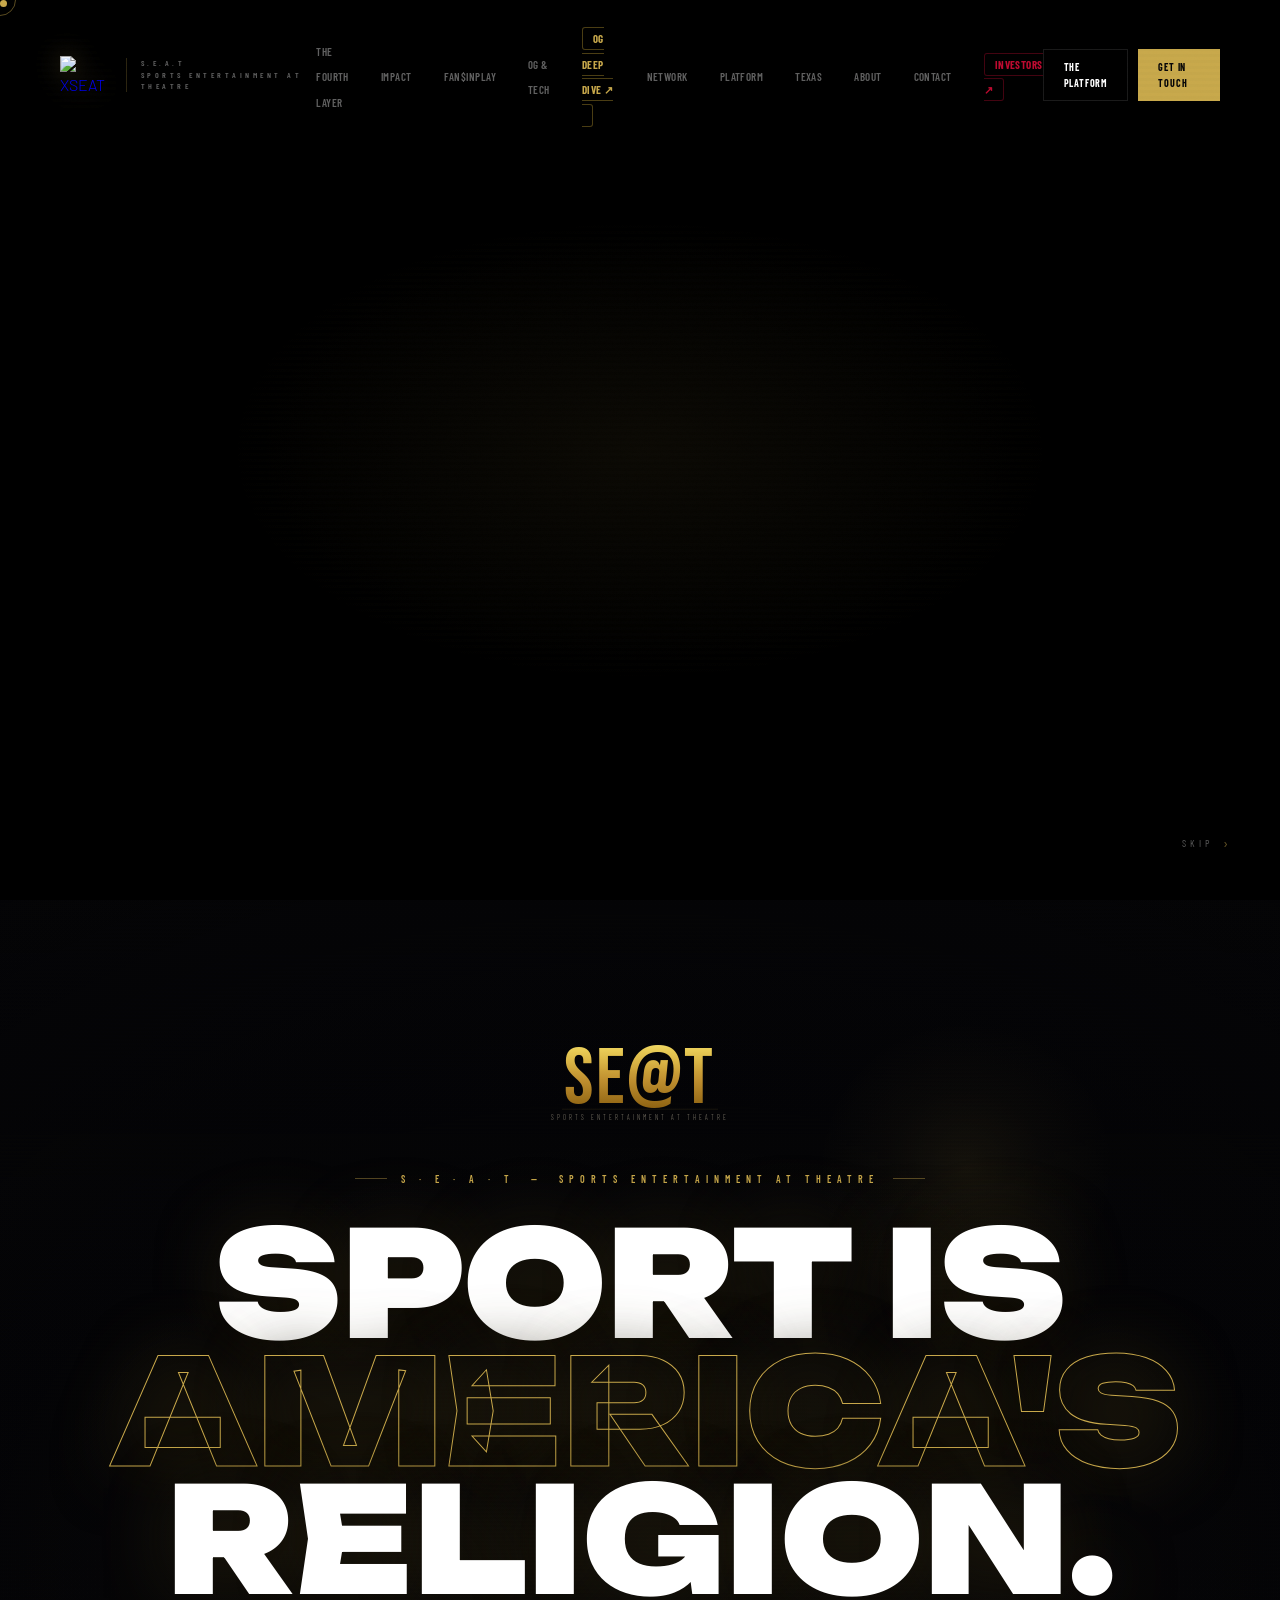
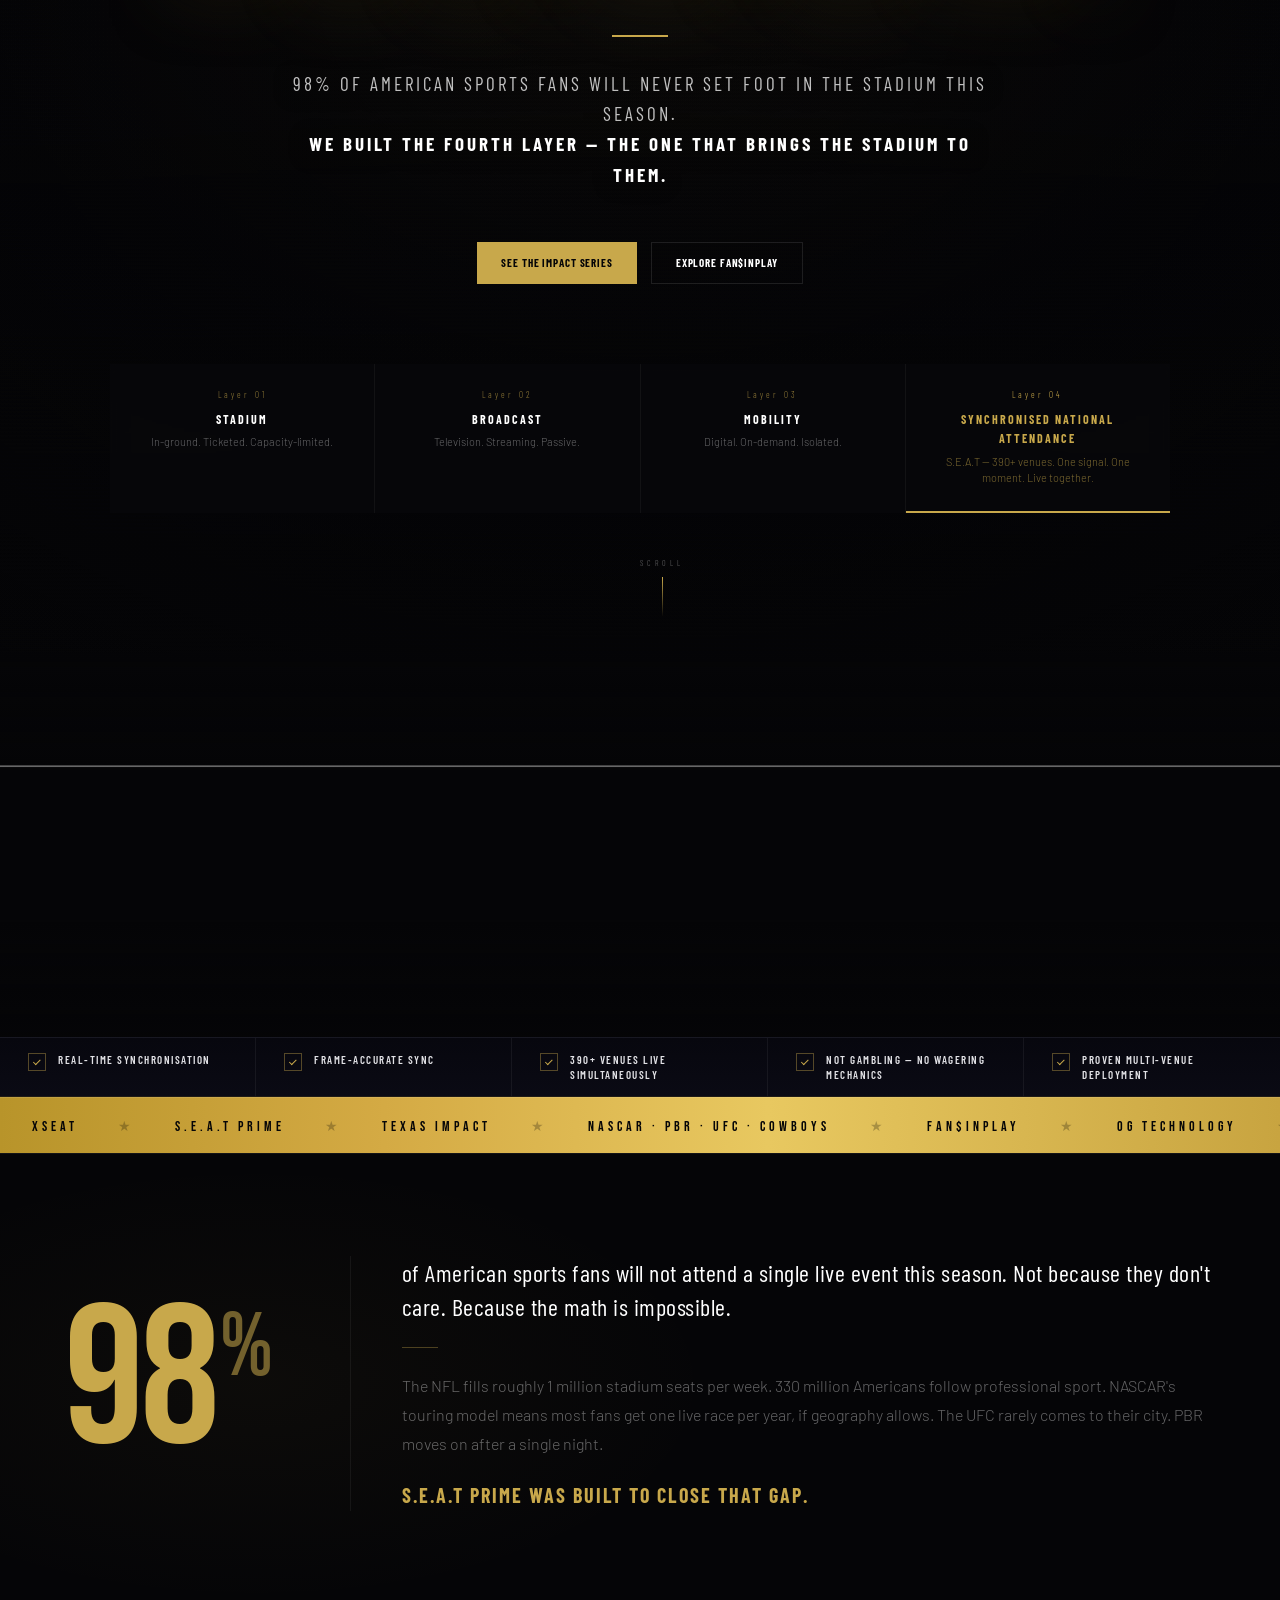
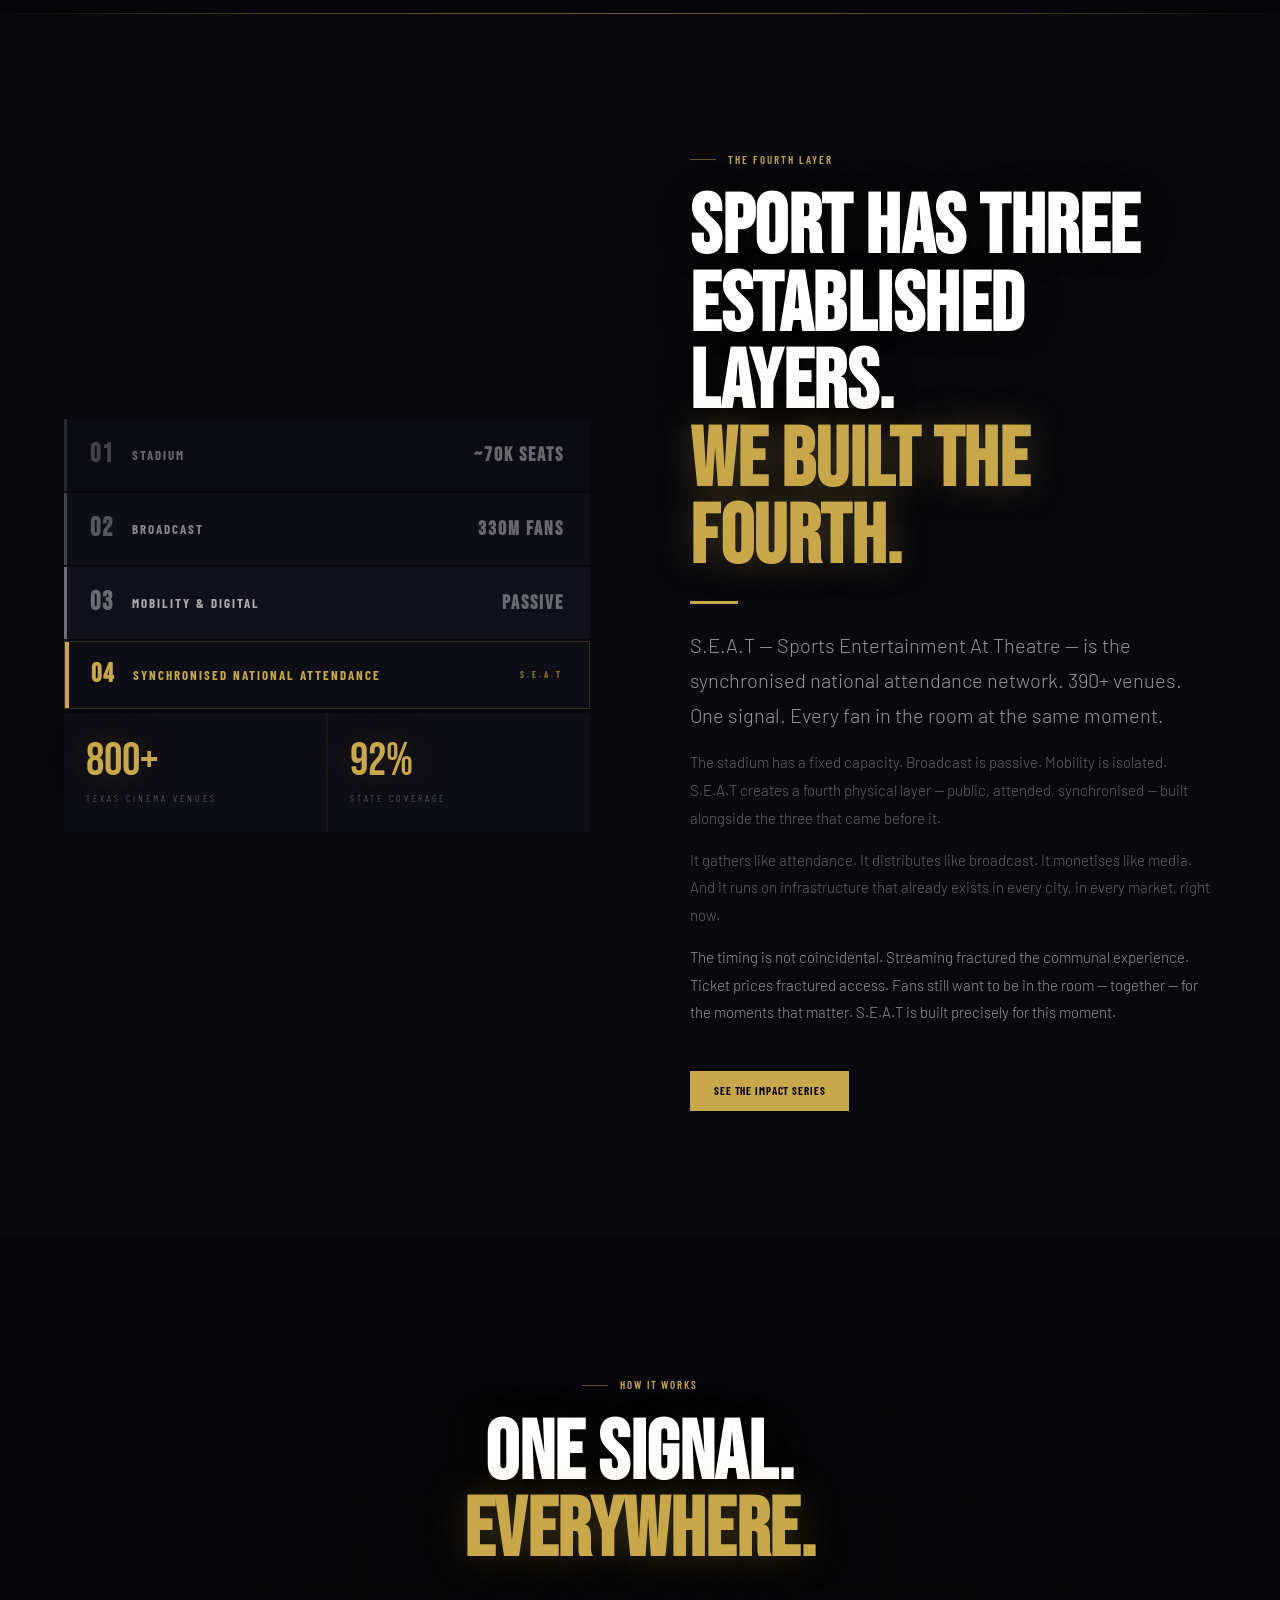
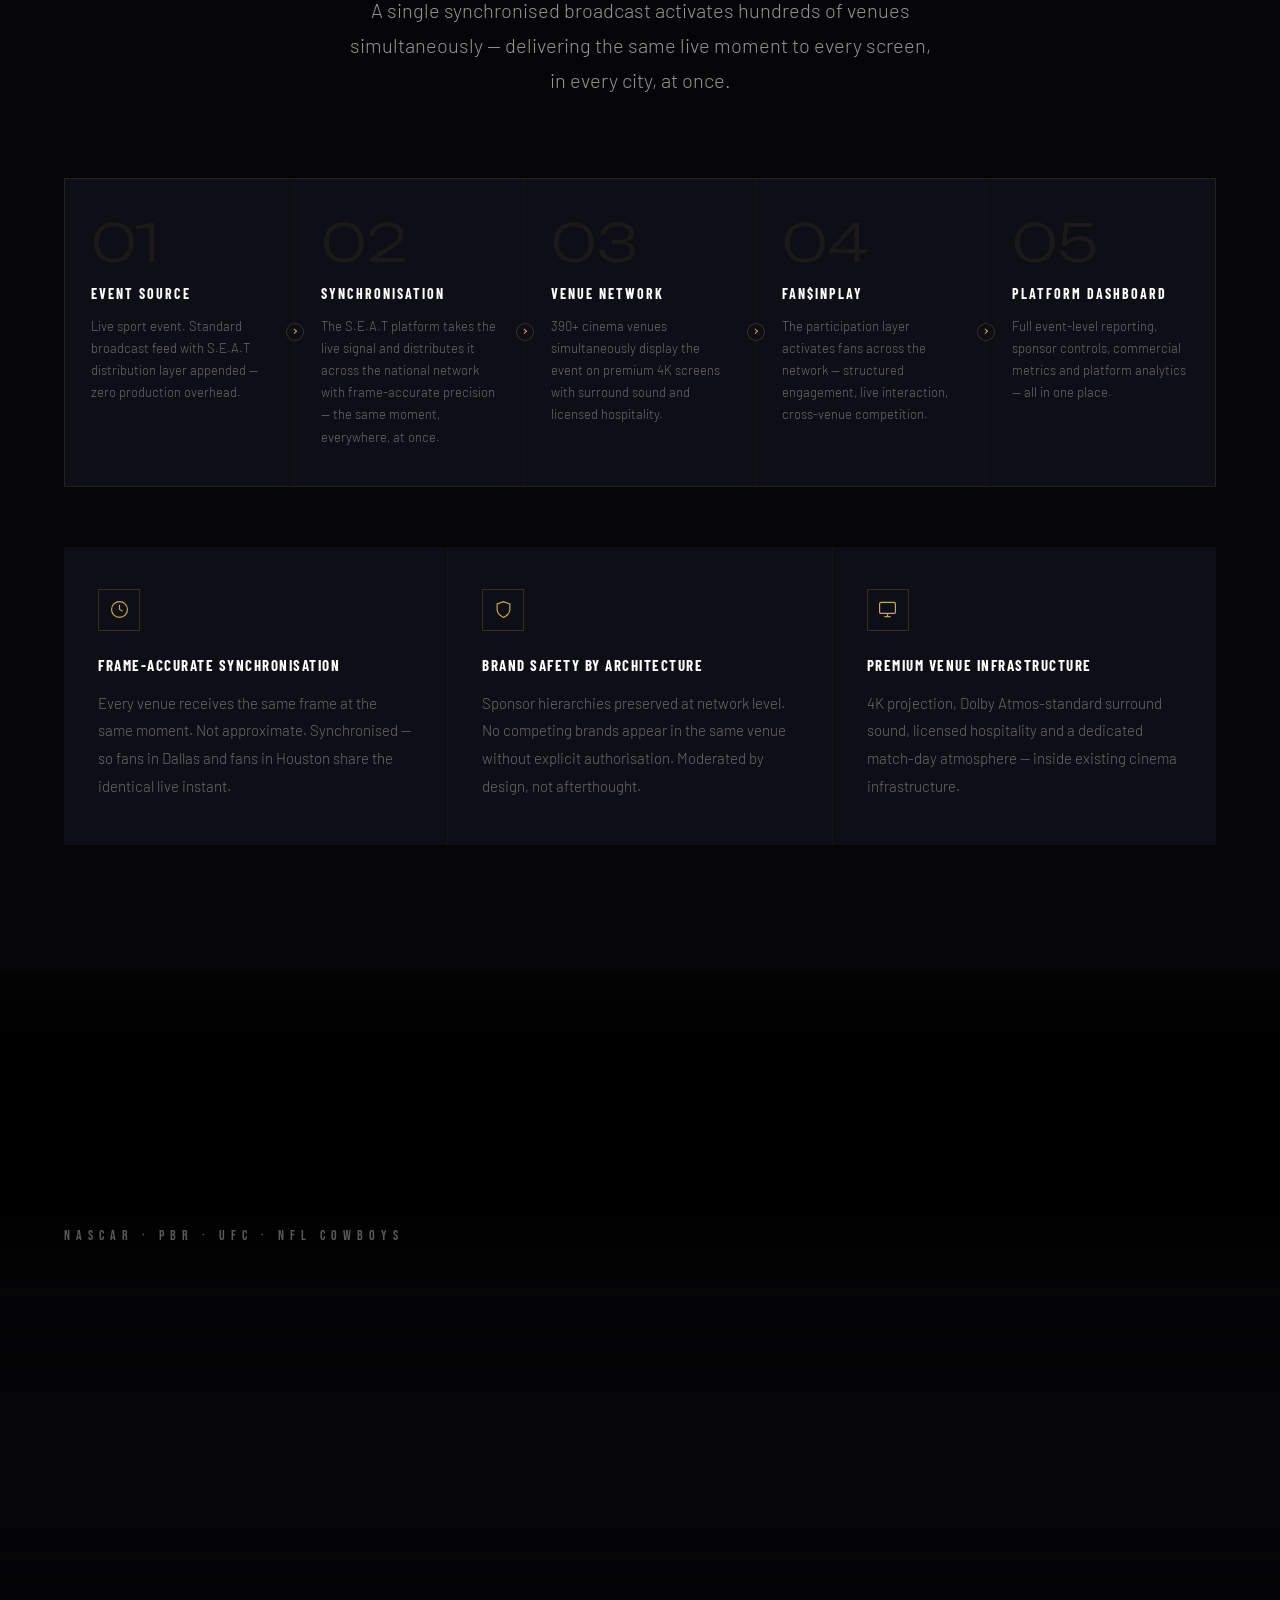
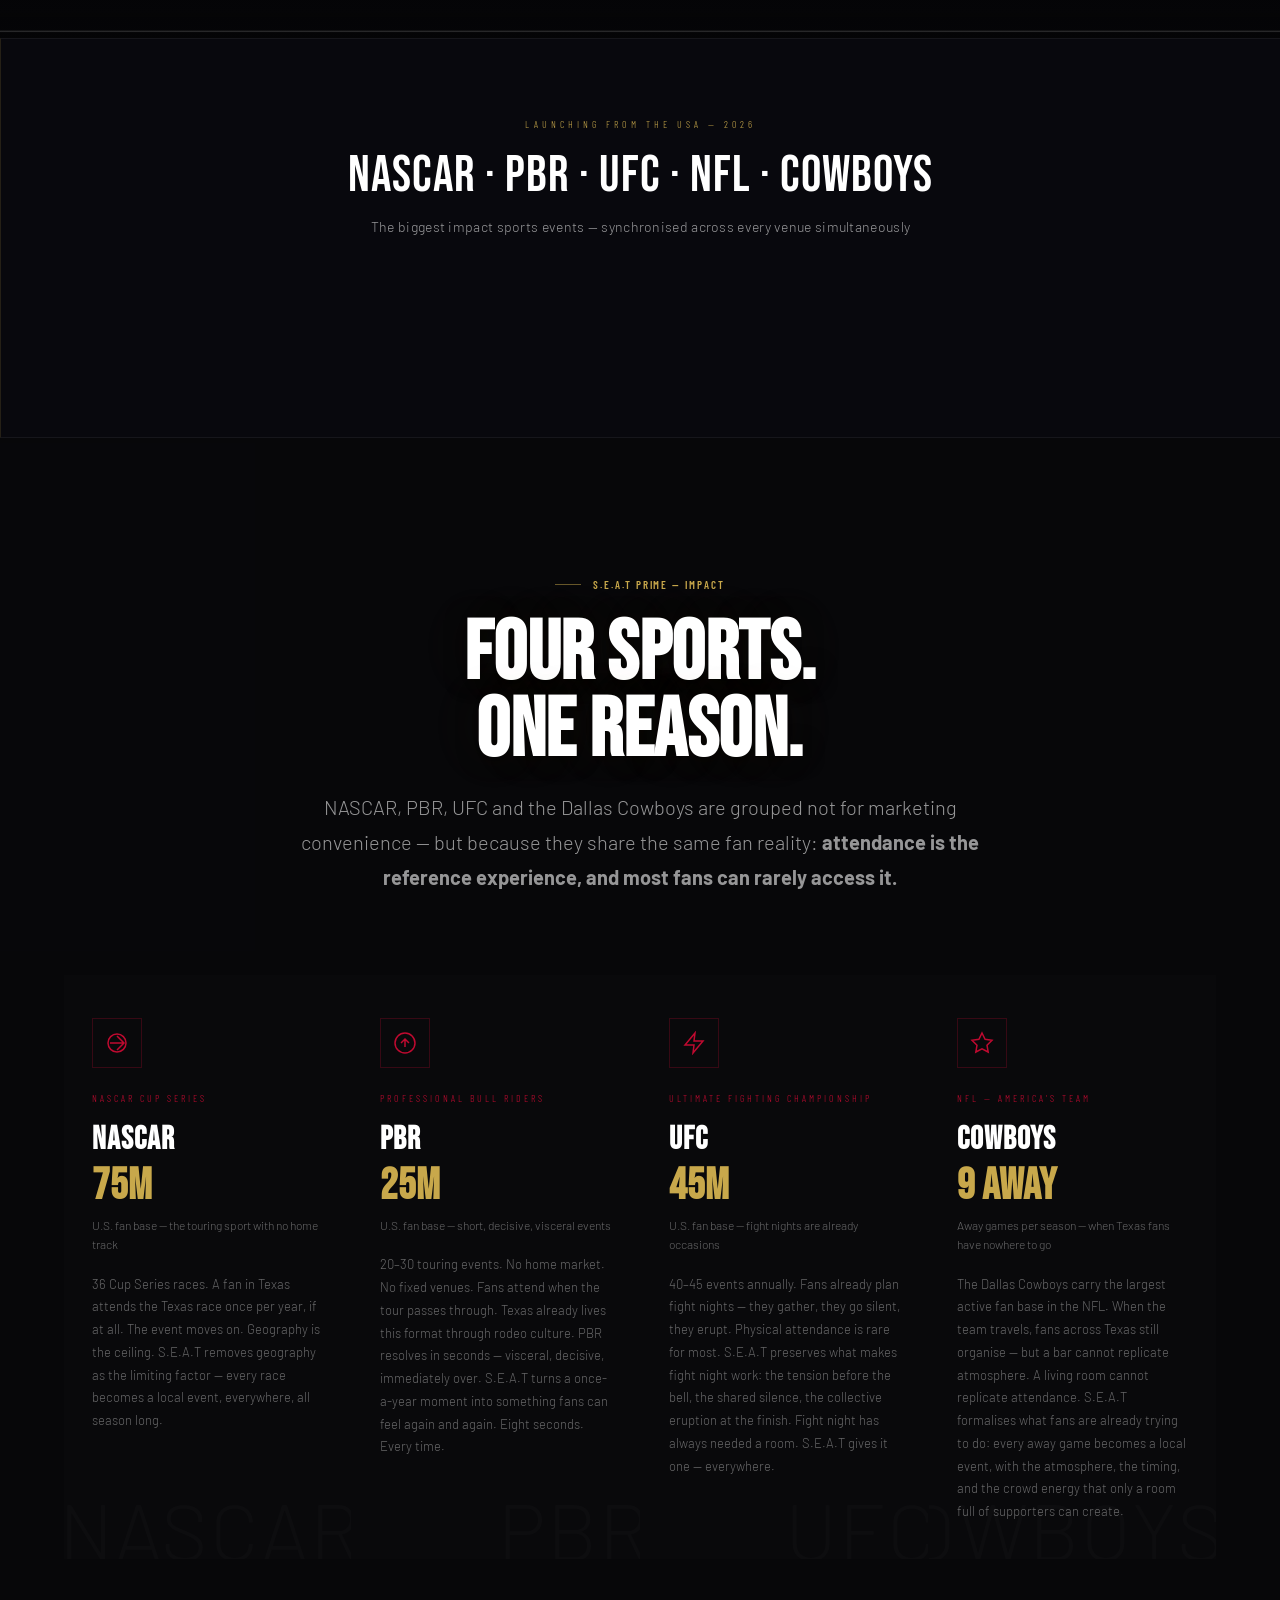
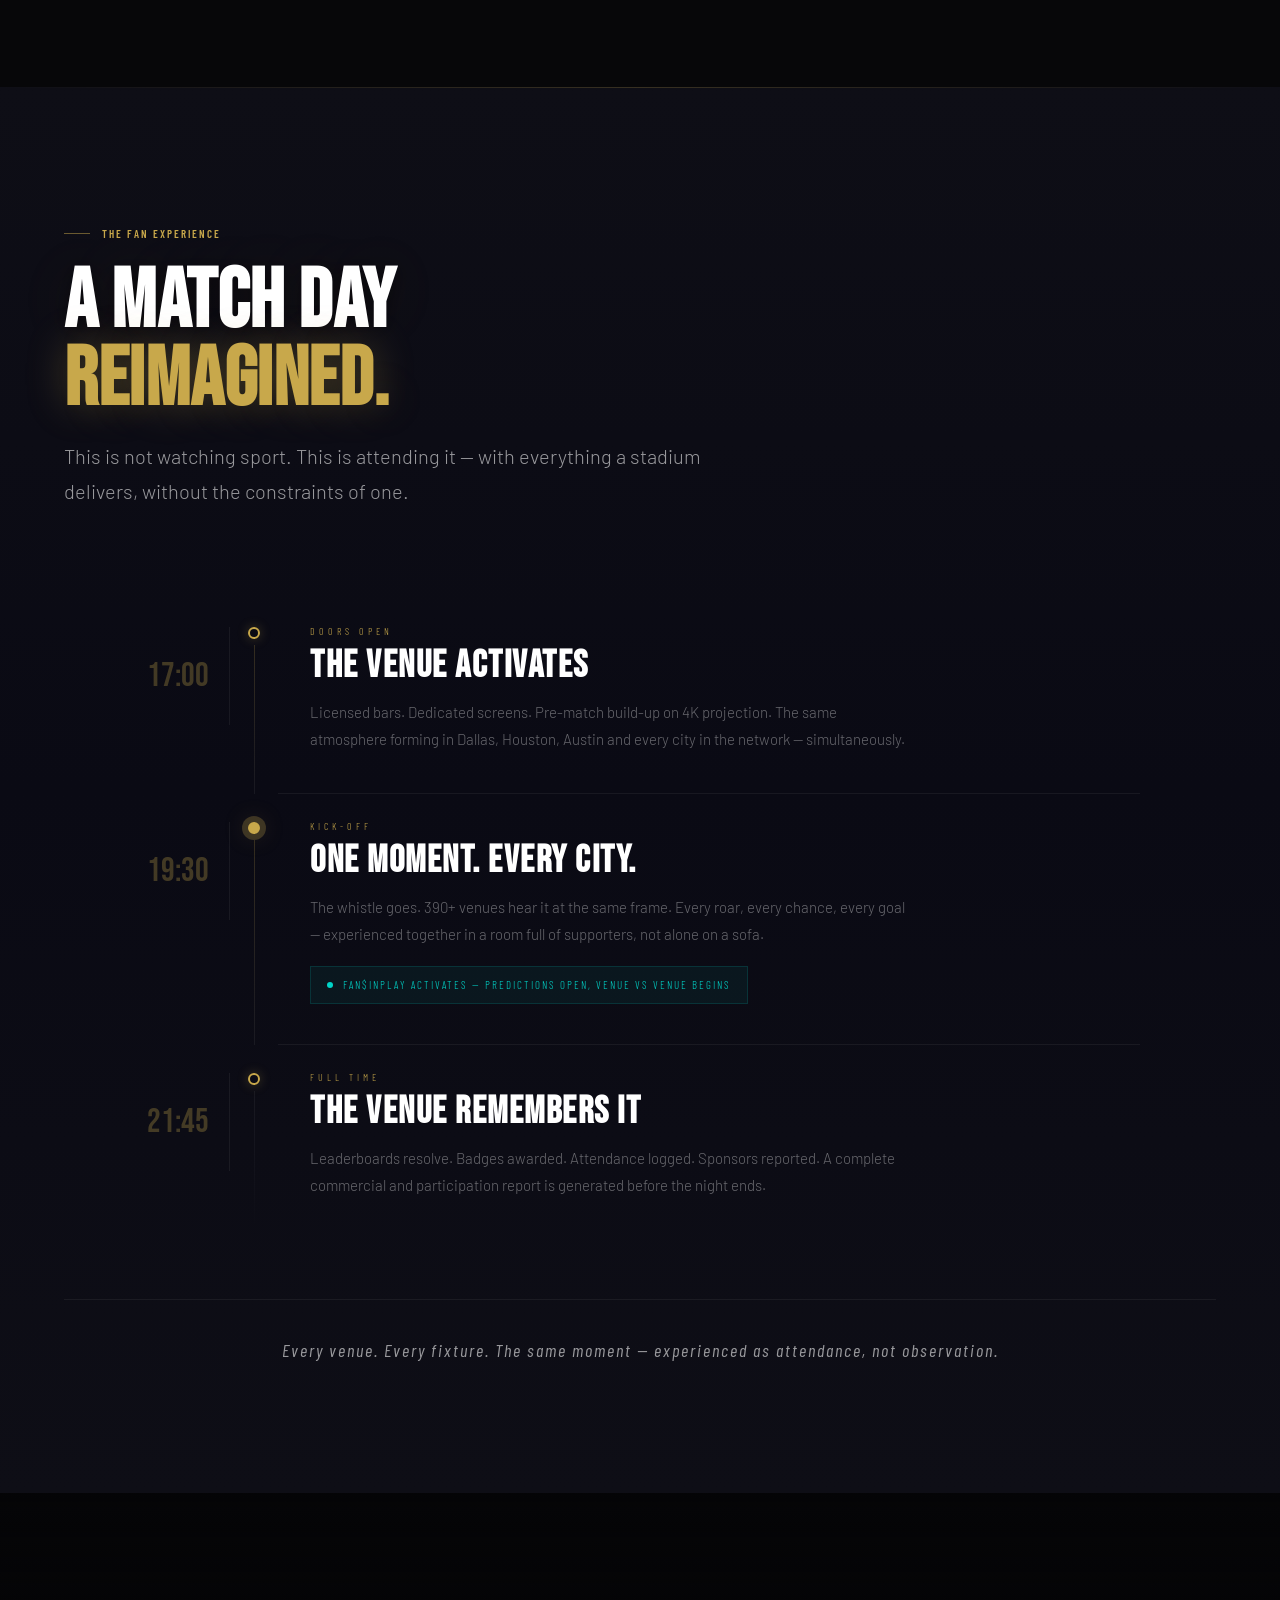
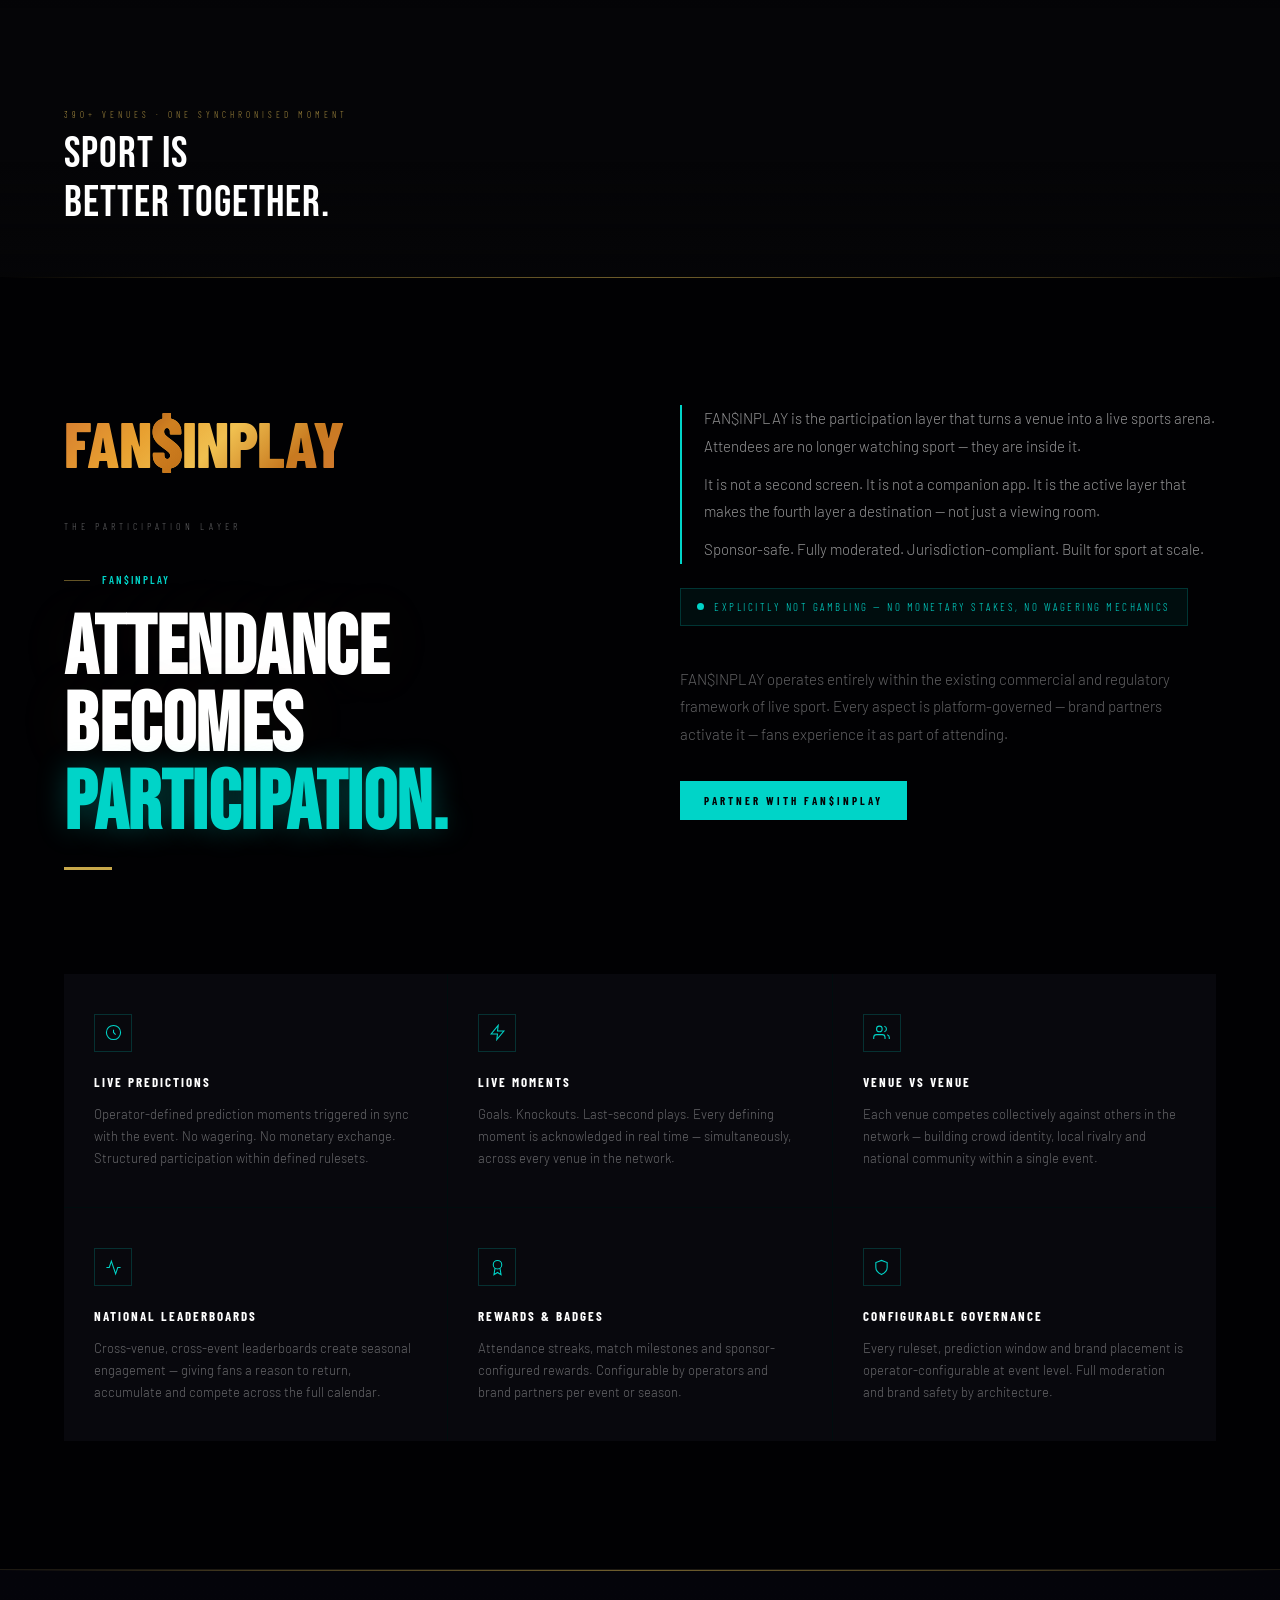
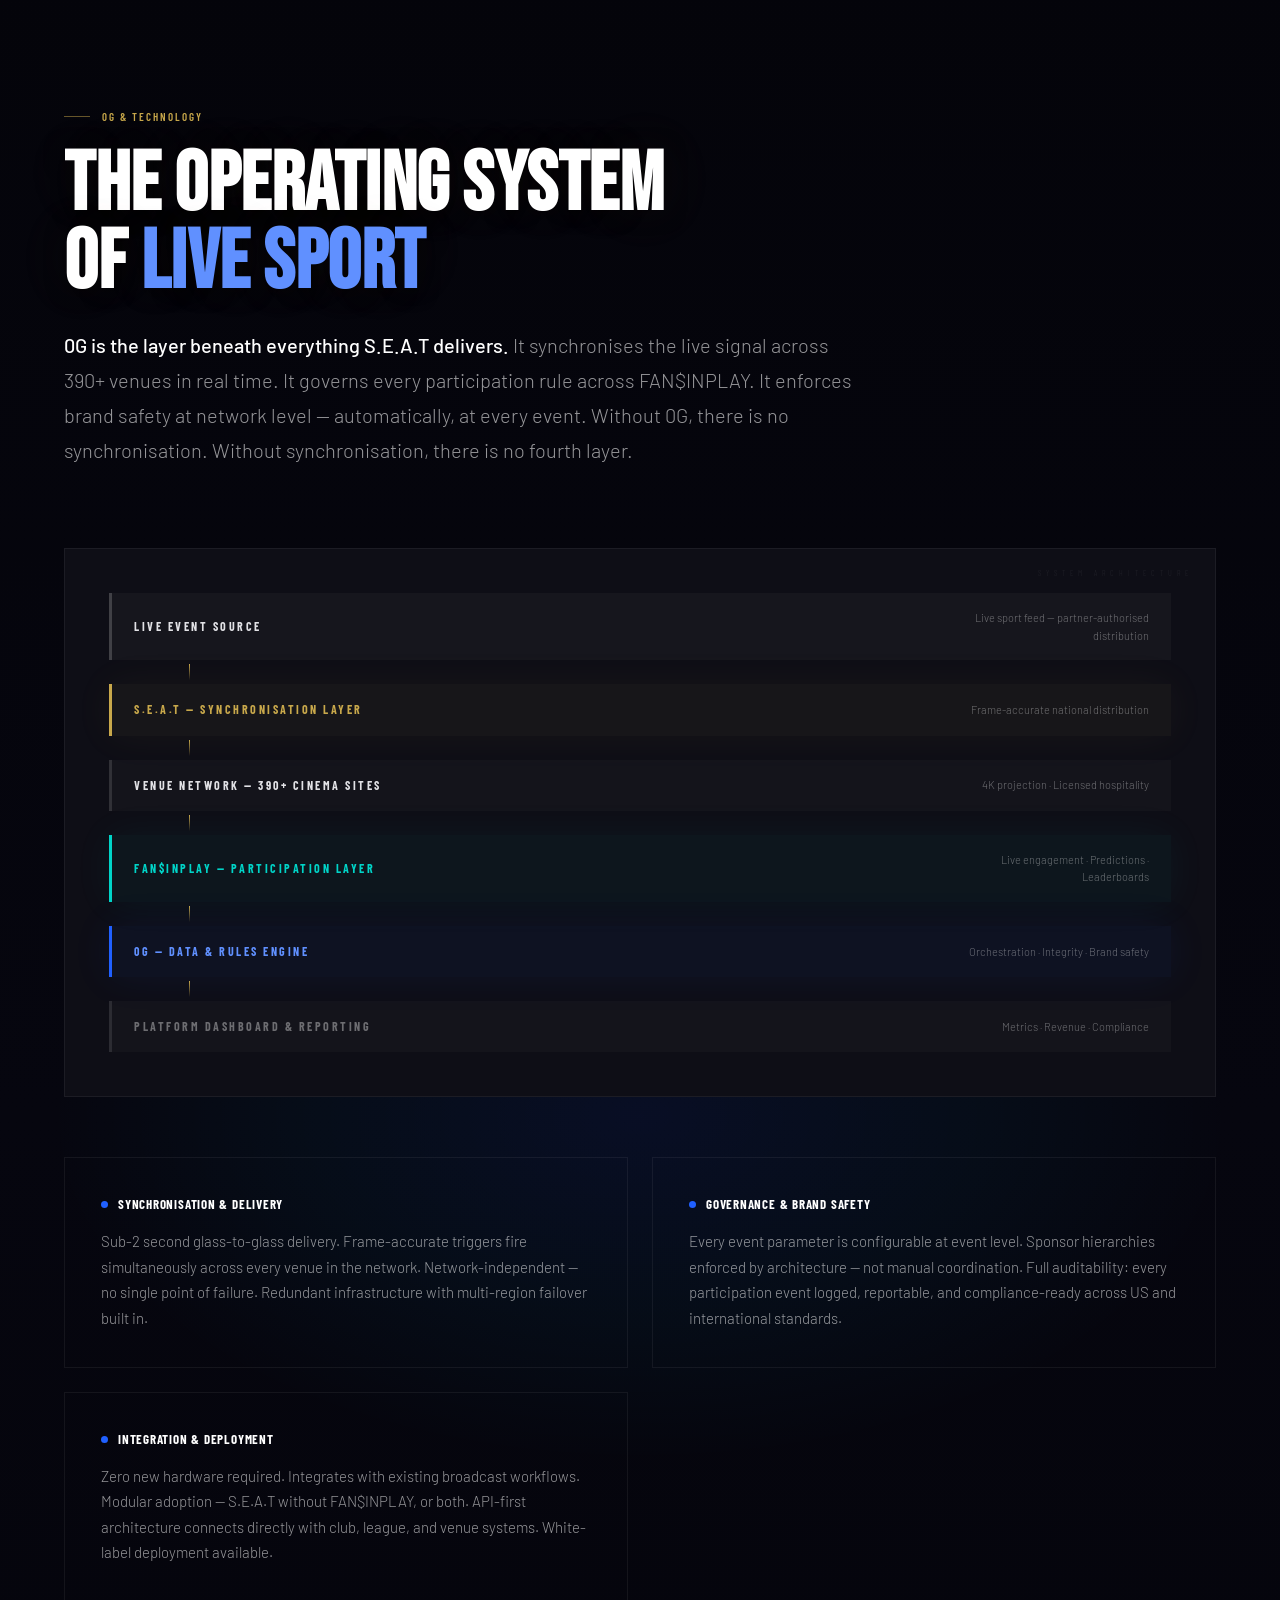
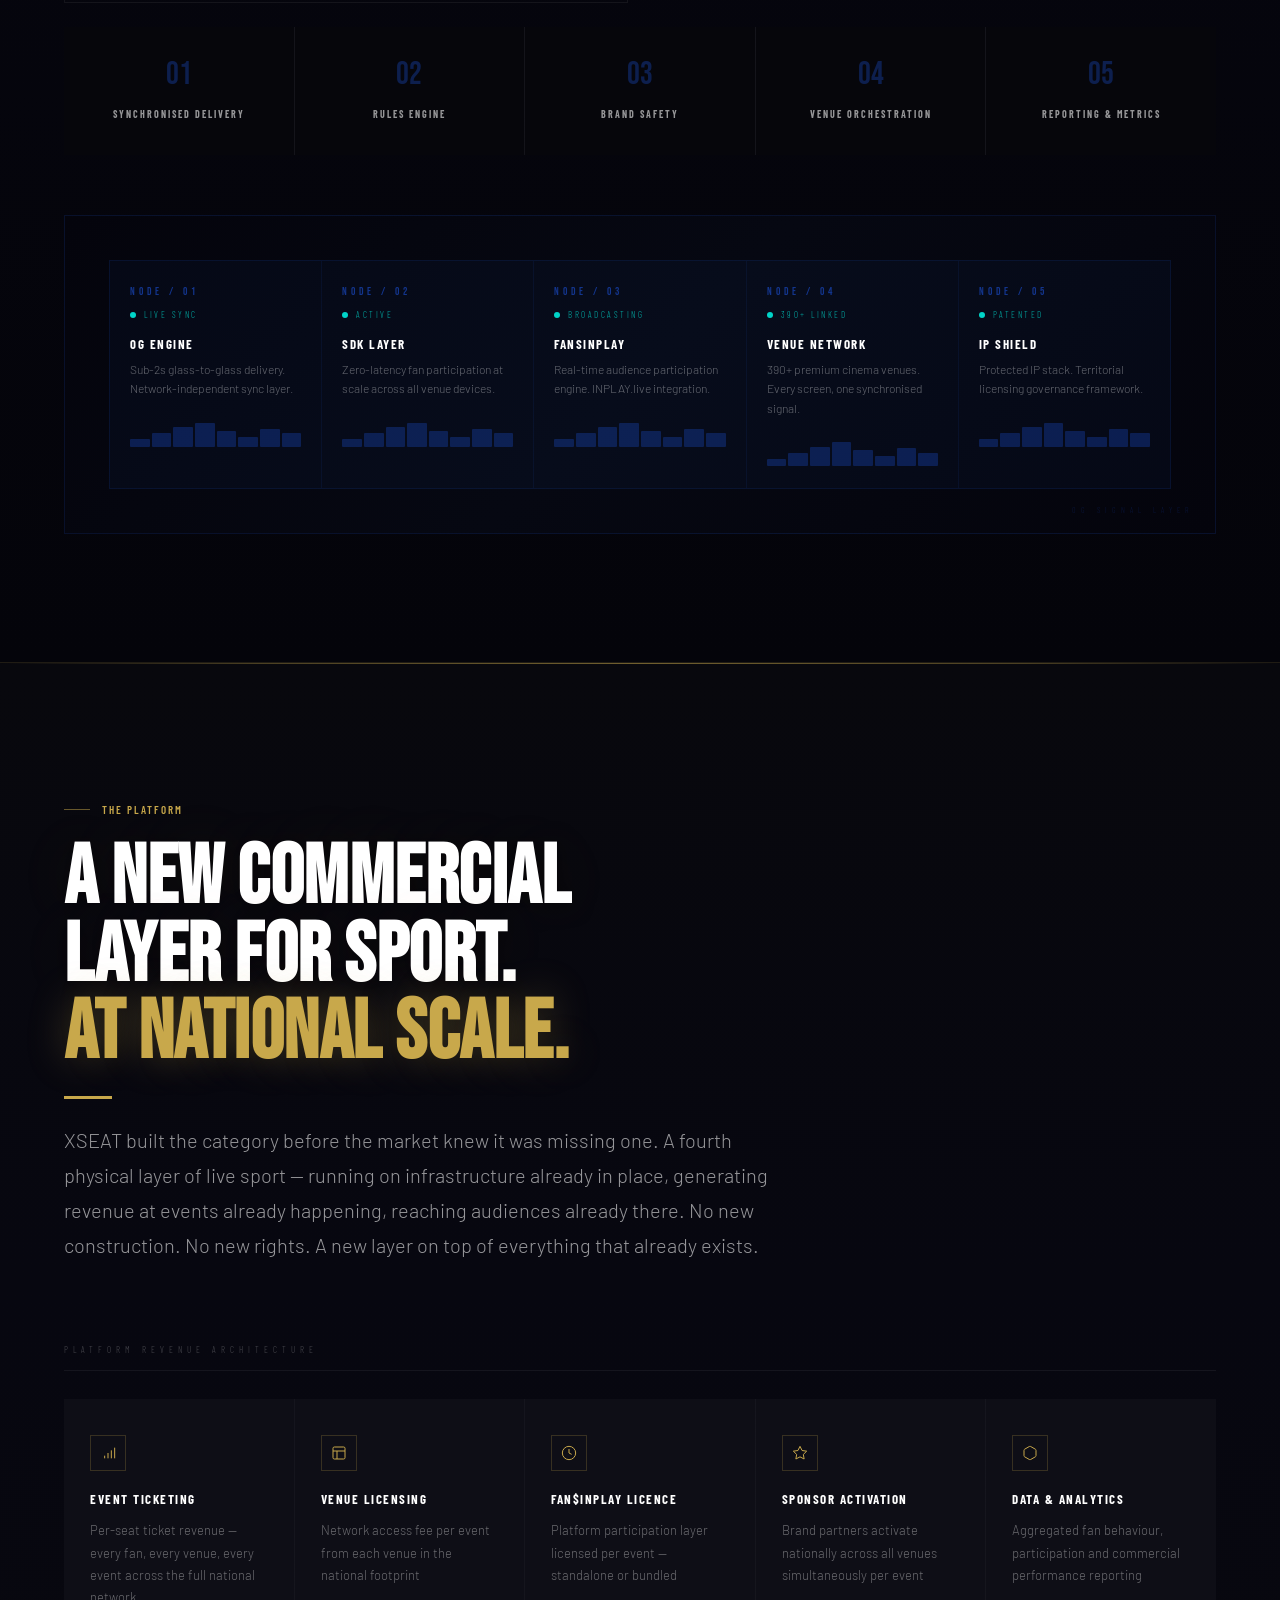
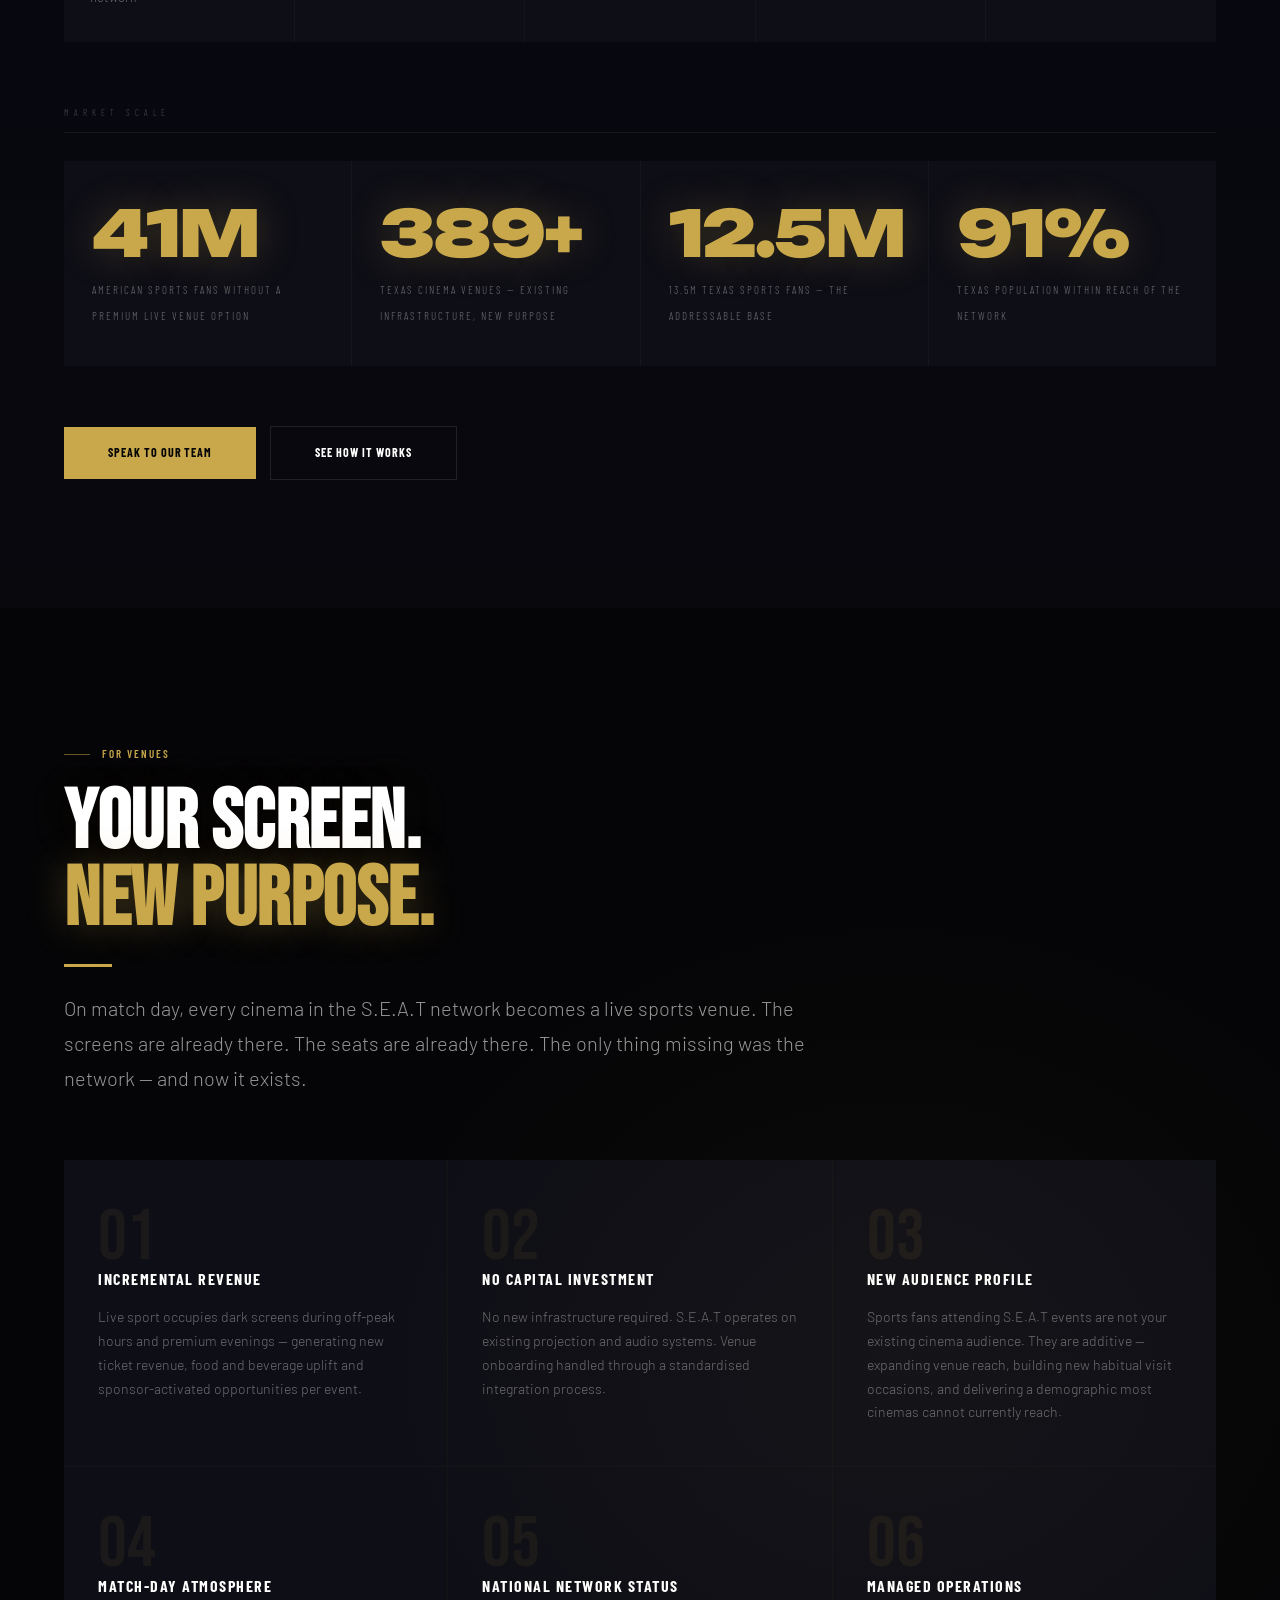
==== index.html @ 3517f4e1 "Add files via upload" ====
<!DOCTYPE html>

<html lang="en">
<head>
<meta charset="utf-8"/>
<meta content="width=device-width, initial-scale=1.0" name="viewport"/>
<title>XSEAT — S.E.A.T | The Fourth Layer of Sport</title>
<meta content="XSEAT / S.E.A.T synchronises live sport across a national network of premium cinema venues. The Fourth Layer of Sport. 390+ venues. One synchronised network." name="description"/>
<meta content="XSEAT — The Fourth Layer of Sport" property="og:title"/>
<meta content="Stadium. Broadcast. Mobility. Now — Synchronised National Attendance." property="og:description"/>
<meta content="website" property="og:type"/>
<meta content="#050507" name="theme-color"/>
<link href="https://fonts.googleapis.com" rel="preconnect"/>
<link crossorigin="" href="https://fonts.gstatic.com" rel="preconnect"/>
<link href="https://fonts.googleapis.com/css2?family=Unbounded:wght@700;900&amp;family=DM+Serif+Display:ital@0;1&amp;display=swap" rel="stylesheet"/>
<link href="https://fonts.googleapis.com/css2?family=Bebas+Neue&amp;family=Barlow:ital,wght@0,300;0,400;0,500;0,600;1,300&amp;family=Barlow+Condensed:ital,wght@0,300;0,400;0,600;0,700;0,800;1,400&amp;display=swap" rel="stylesheet"/><link href="style.css" rel="stylesheet"/>

</head>
<body>
<a class="skip" href="#main">Skip to main content</a>
<div aria-hidden="true" class="cur" id="cur"></div>
<div aria-hidden="true" class="cur-r" id="curR"></div>
<!-- ── NAV ── -->
<nav aria-label="Main navigation" id="nav" role="navigation">
<a aria-label="XSEAT — Home" class="nav-brand" href="#">
<img alt="XSEAT" class="nav-logo-img" decoding="async" loading="eager" src="assets/logos/xseat.jpg"/>
<div>
<div class="nav-brand-sub">S.E.A.T<br/>Sports Entertainment At Theatre</div>
</div>
</a>
<ul class="nav-links">
<li><a href="#fourth-layer">The Fourth Layer</a></li>
<li><a href="#ignition">IMPACT</a></li>
<li><a href="#fansinplay">FAN$INPLAY</a></li>
<li><a href="#technology">0G &amp; Tech</a></li>
<li><a href="og-technology.html" style="color:var(--gold);font-weight:700;border:1px solid rgba(212,175,55,.35);padding:4px 10px;border-radius:3px;letter-spacing:.04em">0G Deep Dive ↗</a></li>
<li><a href="#network">Network</a></li>
<li><a href="#platform">Platform</a></li>
<li><a href="#texas">Texas</a></li>
<li><a href="#governance">About</a></li>
<li><a href="#contact">Contact</a></li>
<li><a href="investors.html" style="color:#bf0a30;font-weight:700;border:1px solid rgba(191,10,48,.35);padding:4px 10px;border-radius:3px;letter-spacing:.04em">Investors ↗</a></li>
</ul>
<div class="nav-acts">
<a class="btn btn-o btn-s" href="#platform">The Platform</a>
<a class="btn btn-g btn-s" href="#contact">Get in Touch</a>
</div>
<button aria-expanded="false" aria-label="Open menu" class="ntog" id="ntog">
<span></span><span></span><span></span>
</button>
</nav>
<div aria-modal="true" class="mmenu" id="mmenu" role="dialog">
<button class="mm-x" id="mmx">Close ✕</button>
<a class="mm-link" href="#fourth-layer">The Fourth Layer</a>
<a class="mm-link" href="#how">How It Works</a>
<a class="mm-link" href="#fansinplay">FAN$INPLAY</a>
<a class="mm-link" href="#technology">0G &amp; Technology</a>
<a class="mm-link" href="og-technology.html" style="color:var(--gold);border-left:2px solid var(--gold);padding-left:12px">0G Technology — Full Deep Dive ↗</a>
<a class="mm-link" href="#network">Network</a>
<a class="mm-link" href="#platform">The Platform</a>
<a class="mm-link" href="#venues">For Venues</a>
<a class="mm-link" href="#governance">Governance</a>
<a class="mm-link" href="#contact">Contact</a>
<a class="mm-link" href="investors.html" style="color:#bf0a30;border-left:2px solid #bf0a30;padding-left:12px">Investor Overview ↗</a>
</div>
<main id="main">
<!-- ══════════════════════════
     VIDEO INTRO SLIDE
══════════════════════════ -->
<section aria-label="XSEAT brand introduction" class="vid-intro" id="intro">
<video aria-hidden="true" autoplay="" id="intro-vid" muted="" playsinline="" preload="auto">
<source src="assets/video/intro.mp4" type="video/mp4"/>
</video>
<div aria-hidden="true" class="vid-intro-glow"></div>
<div aria-hidden="true" class="vid-intro-vign"></div>
<div aria-hidden="true" class="vid-progress" id="vid-prog"></div>
<div aria-hidden="true" class="vid-scroll-cue" id="vid-scroll-cue">
<span>Continue</span>
<div class="vid-sc-line"></div>
</div>
<button aria-label="Skip intro" class="vid-skip" id="vid-skip">Skip</button>
</section>
<!-- ══════════════════════════
     HERO — STADIUM IMAGE BG
══════════════════════════ -->
<section aria-labelledby="hero-h" class="hero" id="hero">
<div aria-hidden="true" class="hero-photo"></div>
<div aria-hidden="true" class="hero-vign"></div>
<div aria-hidden="true" class="hero-scan"></div>
<div class="hero-c">
<div aria-label="SE@T — Sports Entertainment At Theatre" style="text-align:center;margin-bottom:32px;line-height:1">
<svg aria-label="SE@T brand logo" role="img" style="width:min(300px,65vw);display:inline-block" viewbox="0 0 500 160" xmlns="http://www.w3.org/2000/svg">
<defs>
<lineargradient id="sg-h" x1="0" x2="0" y1="0" y2="1">
<stop offset="0%" stop-color="#F8ED80"></stop>
<stop offset="18%" stop-color="#E8C94E"></stop>
<stop offset="50%" stop-color="#C09030"></stop>
<stop offset="82%" stop-color="#8B6010"></stop>
<stop offset="100%" stop-color="#BFA040"></stop>
</lineargradient>
<lineargradient id="ss-h" x1="0" x2="0" y1="0" y2="1">
<stop offset="0%" stop-color="rgba(255,252,200,0.50)"></stop>
<stop offset="42%" stop-color="rgba(255,235,130,0)"></stop>
</lineargradient>
</defs>
<!-- Gold fill -->
<text fill="url(#sg-h)" font-family="'Bebas Neue', 'Impact', 'Arial Narrow', sans-serif" font-size="132" letter-spacing="4" text-anchor="middle" x="250" y="122">SE@T</text>
<!-- Metallic shine overlay -->
<text fill="url(#ss-h)" font-family="'Bebas Neue', 'Impact', 'Arial Narrow', sans-serif" font-size="132" letter-spacing="4" opacity="0.38" text-anchor="middle" x="250" y="122">SE@T</text>
<!-- Thin gold divider line -->
<line stroke="rgba(200,168,75,0.30)" stroke-width="0.6" x1="120" x2="380" y1="132" y2="132"></line>
<!-- Subtitle -->
<text fill="rgba(210,200,175,0.60)" font-family="'Barlow Condensed', 'Arial Narrow', sans-serif" font-size="11" font-weight="300" letter-spacing="5" text-anchor="middle" x="250" y="150">SPORTS ENTERTAINMENT AT THEATRE</text>
</svg>
</div>
<div class="hero-ey">S · E · A · T  —  Sports Entertainment At Theatre</div>
<h1 class="hero-h1" id="hero-h">
      SPORT IS<br/>
<span class="ac">AMERICA'S</span><br/>
      RELIGION.
    </h1>
<div class="hero-rule"></div>
<p class="hero-sub">
      98% of American sports fans will never set foot in the stadium this season.<br/>
<strong>We built the fourth layer — the one that brings the stadium to them.</strong>
</p>
<div class="hero-ctas">
<a class="btn btn-g" href="#ignition">See the IMPACT Series</a>
<a class="btn btn-o" href="#fansinplay">Explore FAN$INPLAY</a>
</div>
<div aria-label="The four layers of sport" class="hero-pillars">
<div class="hp">
<span class="hp-n">Layer 01</span>
<span class="hp-t">Stadium</span>
<p class="hp-d">In-ground. Ticketed. Capacity-limited.</p>
</div>
<div class="hp">
<span class="hp-n">Layer 02</span>
<span class="hp-t">Broadcast</span>
<p class="hp-d">Television. Streaming. Passive.</p>
</div>
<div class="hp">
<span class="hp-n">Layer 03</span>
<span class="hp-t">Mobility</span>
<p class="hp-d">Digital. On-demand. Isolated.</p>
</div>
<div class="hp">
<span class="hp-n">Layer 04</span>
<span class="hp-t">Synchronised National Attendance</span>
<p class="hp-d">S.E.A.T — 390+ venues. One signal. One moment. Live together.</p>
</div>
</div>
</div>
<div aria-hidden="true" class="hero-scroll">
<span>Scroll</span>
<div class="sc-line"></div>
</div>
</section>
<!-- ══ VISUAL DIVIDER: SPORT IN MOTION ══ -->
<div aria-hidden="true" class="img-divider">
<img alt="" loading="lazy" src="assets/images/img_divider.jpg"/>
<div class="img-divider-overlay" style="background:linear-gradient(to bottom,rgba(5,5,7,0.55) 0%,rgba(5,5,7,0) 30%,rgba(5,5,7,0) 70%,rgba(5,5,7,0.60) 100%)"></div>
</div>
<!-- PROOF STRIP -->
<div aria-label="Key proof points" class="proof" role="list">
<div class="proof-i" role="listitem"><div class="ptick"></div><span>Real-time synchronisation</span></div>
<div class="proof-i" role="listitem"><div class="ptick"></div><span>Frame-accurate sync</span></div>
<div class="proof-i" role="listitem"><div class="ptick"></div><span>390+ venues live simultaneously</span></div>
<div class="proof-i" role="listitem"><div class="ptick"></div><span>Not gambling — no wagering mechanics</span></div>
<div class="proof-i" role="listitem"><div class="ptick"></div><span>Proven multi-venue deployment</span></div>
</div>
<div aria-hidden="true" class="ticker">
<div class="ticker-t">
<span>XSEAT</span><span class="sep">★</span><span>S.E.A.T PRIME</span><span class="sep">★</span>
<span>TEXAS IMPACT</span><span class="sep">★</span><span>NASCAR · PBR · UFC · COWBOYS</span><span class="sep">★</span>
<span>FAN$INPLAY</span><span class="sep">★</span><span>0G TECHNOLOGY</span><span class="sep">★</span>
<span>390 TEXAS CINEMAS</span><span class="sep">★</span><span>$375–405M ANNUAL REVENUE</span><span class="sep">★</span>
<span>THE FOURTH LAYER OF SPORT</span><span class="sep">★</span><span>FRAME-ACCURATE SYNC</span><span class="sep">★</span><span>XSEAT</span><span class="sep">★</span><span>S.E.A.T PRIME</span><span class="sep">★</span>
<span>TEXAS IMPACT</span><span class="sep">★</span><span>NASCAR · PBR · UFC · COWBOYS</span><span class="sep">★</span>
<span>FAN$INPLAY</span><span class="sep">★</span><span>0G TECHNOLOGY</span><span class="sep">★</span>
<span>390 TEXAS CINEMAS</span><span class="sep">★</span><span>$375–405M ANNUAL REVENUE</span><span class="sep">★</span>
<span>THE FOURTH LAYER OF SPORT</span><span class="sep">★</span><span>FRAME-ACCURATE SYNC</span><span class="sep">★</span>
<span>XSEAT</span><span class="sep">★</span><span>S.E.A.T PRIME</span><span class="sep">★</span>
<span>TEXAS IMPACT</span><span class="sep">★</span><span>NASCAR · PBR · UFC · COWBOYS</span><span class="sep">★</span>
<span>FAN$INPLAY</span><span class="sep">★</span><span>0G TECHNOLOGY</span><span class="sep">★</span>
<span>390 TEXAS CINEMAS</span><span class="sep">★</span><span>$375–405M ANNUAL REVENUE</span><span class="sep">★</span>
<span>THE FOURTH LAYER OF SPORT</span><span class="sep">★</span><span>FRAME-ACCURATE SYNC</span><span class="sep">★</span><span>XSEAT</span><span class="sep">★</span><span>S.E.A.T PRIME</span><span class="sep">★</span>
<span>TEXAS IMPACT</span><span class="sep">★</span><span>NASCAR · PBR · UFC · COWBOYS</span><span class="sep">★</span>
<span>FAN$INPLAY</span><span class="sep">★</span><span>0G TECHNOLOGY</span><span class="sep">★</span>
<span>390 TEXAS CINEMAS</span><span class="sep">★</span><span>$375–405M ANNUAL REVENUE</span><span class="sep">★</span>
<span>THE FOURTH LAYER OF SPORT</span><span class="sep">★</span><span>FRAME-ACCURATE SYNC</span><span class="sep">★</span>
</div>

</div>
<!-- ══════════════════════════
     THE 98% PROBLEM — IMPACT STAT
══════════════════════════ -->
<section aria-labelledby="prob-h" class="prob">
<div aria-hidden="true" class="prob-bg-img"></div>
<div class="prob-inner mw">
<div class="prob-left rv">
<div aria-label="98 percent" class="prob-numblock">
<span class="prob-num">98</span><span class="prob-pct">%</span>
</div>
</div>
<div class="prob-right rv d1">
<p class="prob-of">of American sports fans will not attend a single live event this season. Not because they don't care. Because the math is impossible.</p>
<div class="prob-rule"></div>
<p class="prob-why">The NFL fills roughly 1 million stadium seats per week. 330 million Americans follow professional sport. NASCAR's touring model means most fans get one live race per year, if geography allows. The UFC rarely comes to their city. PBR moves on after a single night.</p>
<p class="prob-answer">S.E.A.T PRIME was built to close that gap.</p>
</div>
</div>
</section>
<!-- ══════════════════════════
     THE FOURTH LAYER
══════════════════════════ -->
<section aria-labelledby="fl-h" class="fl" id="fourth-layer">
<div aria-hidden="true" class="fl-bg-img"></div>
<div class="fl-in mw">
<div class="layer-stack rv">
<div class="l-row l1 rv">
<div class="l-bar">
<div style="display:flex;align-items:center">
<span class="ln">01</span><span class="lt">Stadium</span>
</div>
<span class="lc">~70K seats</span>
</div>
</div>
<div class="l-row l2 rv d1">
<div class="l-bar">
<div style="display:flex;align-items:center">
<span class="ln">02</span><span class="lt">Broadcast</span>
</div>
<span class="lc">330M fans</span>
</div>
</div>
<div class="l-row l3 rv d2">
<div class="l-bar">
<div style="display:flex;align-items:center">
<span class="ln">03</span><span class="lt">Mobility &amp; Digital</span>
</div>
<span class="lc">Passive</span>
</div>
</div>
<div class="l-row l4 rv d3">
<div class="l-bar">
<div style="display:flex;align-items:center">
<span class="ln">04</span><span class="lt">Synchronised National Attendance</span>
</div>
<span class="l4-tag">S.E.A.T</span>
</div>
</div>
<div class="fact-2">
<div class="fc rv"><div class="fc-n">800<sup>+</sup></div><div class="fc-l">Texas Cinema Venues</div></div>
<div class="fc rv d1"><div class="fc-n">92<sup>%</sup></div><div class="fc-l">State Coverage</div></div>
</div>
</div>
<div>
<div class="lbl rv">The Fourth Layer</div>
<h2 class="rv" id="fl-h">SPORT HAS THREE<br/>ESTABLISHED LAYERS.<br/><span class="gold">WE BUILT THE FOURTH.</span></h2>
<div class="rule rv"></div>
<p class="lede rv">S.E.A.T — Sports Entertainment At Theatre — is the synchronised national attendance network. 390+ venues. One signal. Every fan in the room at the same moment.</p>
<p class="bc rv" style="margin-top:16px">The stadium has a fixed capacity. Broadcast is passive. Mobility is isolated. S.E.A.T creates a fourth physical layer — public, attended, synchronised — built alongside the three that came before it.</p>
<p class="bc rv" style="margin-top:14px">It gathers like attendance. It distributes like broadcast. It monetises like media. And it runs on infrastructure that already exists in every city, in every market, right now.</p>
<p class="bc rv" style="margin-top:14px;color:var(--mid)">The timing is not coincidental. Streaming fractured the communal experience. Ticket prices fractured access. Fans still want to be in the room — together — for the moments that matter. S.E.A.T is built precisely for this moment.</p>
<div class="rv" style="margin-top:44px"><a class="btn btn-g" href="#ignition">See the IMPACT Series</a></div>
</div>
</div>
</section>
<!-- ══════════════════════════
     HOW IT WORKS
══════════════════════════ -->
<section aria-labelledby="how-h" class="how" id="how">
<div aria-hidden="true" class="how-gb"></div>
<div aria-hidden="true" class="how-fans-img"></div>
<div class="mw" style="position:relative;z-index:2">
<div style="text-align:center;margin-bottom:80px">
<div class="lbl rv" style="justify-content:center">How It Works</div>
<h2 class="rv" id="how-h">ONE SIGNAL.<br/><span class="gold">EVERYWHERE.</span></h2>
<p class="lede rv" style="max-width:600px;margin:22px auto 0">A single synchronised broadcast activates hundreds of venues simultaneously — delivering the same live moment to every screen, in every city, at once.</p>
</div>
<div class="flow rv" role="list">
<div class="flow-s" role="listitem">
<div aria-hidden="true" class="flow-arr"></div>
<div class="fln">01</div><div class="flt">Event Source</div>
<p class="flb">Live sport event. Standard broadcast feed with S.E.A.T distribution layer appended — zero production overhead.</p>
</div>
<div class="flow-s" role="listitem">
<div aria-hidden="true" class="flow-arr"></div>
<div class="fln">02</div><div class="flt">Synchronisation</div>
<p class="flb">The S.E.A.T platform takes the live signal and distributes it across the national network with frame-accurate precision — the same moment, everywhere, at once.</p>
</div>
<div class="flow-s" role="listitem">
<div aria-hidden="true" class="flow-arr"></div>
<div class="fln">03</div><div class="flt">Venue Network</div>
<p class="flb">390+ cinema venues simultaneously display the event on premium 4K screens with surround sound and licensed hospitality.</p>
</div>
<div class="flow-s" role="listitem">
<div aria-hidden="true" class="flow-arr"></div>
<div class="fln">04</div><div class="flt">FAN$INPLAY</div>
<p class="flb">The participation layer activates fans across the network — structured engagement, live interaction, cross-venue competition.</p>
</div>
<div class="flow-s" role="listitem">
<div class="fln">05</div><div class="flt">Platform Dashboard</div>
<p class="flb">Full event-level reporting, sponsor controls, commercial metrics and platform analytics — all in one place.</p>
</div>
</div>
<div class="steps">
<div class="sc rv">
<div class="si"><svg viewbox="0 0 24 24"><circle cx="12" cy="12" r="10"></circle><polyline points="12,6 12,12 16,14"></polyline></svg></div>
<h4 style="margin-bottom:13px;color:var(--white)">Frame-Accurate Synchronisation</h4>
<p class="bc">Every venue receives the same frame at the same moment. Not approximate. Synchronised — so fans in Dallas and fans in Houston share the identical live instant.</p>
</div>
<div class="sc rv d1">
<div class="si"><svg viewbox="0 0 24 24"><path d="M12 22s8-4 8-10V5l-8-3-8 3v7c0 6 8 10 8 10z"></path></svg></div>
<h4 style="margin-bottom:13px;color:var(--white)">Brand Safety by Architecture</h4>
<p class="bc">Sponsor hierarchies preserved at network level. No competing brands appear in the same venue without explicit authorisation. Moderated by design, not afterthought.</p>
</div>
<div class="sc rv d2">
<div class="si"><svg viewbox="0 0 24 24"><rect height="14" rx="2" width="20" x="2" y="3"></rect><line x1="8" x2="16" y1="21" y2="21"></line><line x1="12" x2="12" y1="17" y2="21"></line></svg></div>
<h4 style="margin-bottom:13px;color:var(--white)">Premium Venue Infrastructure</h4>
<p class="bc">4K projection, Dolby Atmos-standard surround sound, licensed hospitality and a dedicated match-day atmosphere — inside existing cinema infrastructure.</p>
</div>
</div>
</div>
</section>
<!-- ══ NASCAR SPEED DIVIDER ══ -->
<div aria-hidden="true" style="
  position:relative; width:100%; height:clamp(220px,24vw,380px);
  overflow:hidden; background:#000;
">
<img alt="" loading="lazy" src="assets/images/img_divider.jpg" style="width:100%;height:100%;object-fit:cover;object-position:center 40%;
              transform:scale(1.06);transition:transform 0.1s linear;"/>
<div style="position:absolute;inset:0;background:linear-gradient(
    to bottom, rgba(5,5,7,0.6) 0%, rgba(5,5,7,0) 25%, rgba(5,5,7,0) 75%, rgba(5,5,7,0.7) 100%
  )"></div>
<div style="position:absolute;bottom:32px;left:clamp(24px,5vw,80px);
    font-family:'Bebas Neue',sans-serif;font-size:clamp(11px,1.2vw,14px);
    letter-spacing:6px;text-transform:uppercase;
    color:rgba(255,255,255,0.35);">NASCAR · PBR · UFC · NFL Cowboys</div>
</div>
<!-- ══ PBR BULL RIDER DIVIDER ══ -->
<div aria-hidden="true" class="pbr-divider">
<img alt="" loading="lazy" src="assets/images/inline_0_pbr_divider.jpg"/>
<div class="pbr-divider-overlay" style="background:linear-gradient(to bottom,rgba(5,5,7,0.65) 0%,rgba(5,5,7,0) 30%,rgba(5,5,7,0) 65%,rgba(5,5,7,0.70) 100%)"></div>
</div>
<!-- ══ SPORTS EVENTS VISUAL PANEL ══ -->
<div aria-hidden="true" class="events-visual-panel">
<div class="events-visual-panel-bg"></div>
<div class="events-visual-panel-inner">
<span class="evp-eyebrow">Launching from the USA — 2026</span>
<div class="evp-headline">NASCAR · PBR · UFC · NFL · COWBOYS</div>
<p class="evp-sub">The biggest impact sports events — synchronised across every venue simultaneously</p>
</div>
</div>
<!-- ══════════════════════════
     A MATCH DAY AT S.E.A.T
══════════════════════════ -->
<!-- ══════════════════════════
     IMPACT SPORTS
══════════════════════════ -->
<section aria-labelledby="ign-h" class="ignition" id="ignition">
<div aria-hidden="true" class="ignition-side-img"></div>
<div class="ign-top mw">
<div class="lbl rv" style="justify-content:center">S.E.A.T PRIME — IMPACT</div>
<h2 class="rv" id="ign-h">FOUR SPORTS.<br/><span class="ac">ONE REASON.</span></h2>
<p class="lede rv" style="margin-top:20px;max-width:680px;margin-left:auto;margin-right:auto;text-align:center">NASCAR, PBR, UFC and the Dallas Cowboys are grouped not for marketing convenience — but because they share the same fan reality: <strong>attendance is the reference experience, and most fans can rarely access it.</strong></p>
</div>
<div class="ign-grid mw">
<div class="sport-card rv">
<div class="sport-icon">
<svg viewbox="0 0 24 24"><circle cx="12" cy="12" r="9"></circle><path d="M5 12h14M12 5l7 7-7 7"></path></svg>
</div>
<div class="sport-league">NASCAR CUP SERIES</div>
<div class="sport-name">NASCAR</div>
<div class="sport-stat" data-suffix="M" data-target="75">75M</div>
<div class="sport-stat-label">U.S. fan base — the touring sport with no home track</div>
<p class="sport-body">36 Cup Series races. A fan in Texas attends the Texas race once per year, if at all. The event moves on. Geography is the ceiling. S.E.A.T removes geography as the limiting factor — every race becomes a local event, everywhere, all season long.</p>
<div class="sport-card-ghost">NASCAR</div>
</div>
<div class="sport-card rv d1">
<div class="sport-icon">
<svg viewbox="0 0 24 24"><path d="M12 2C6.48 2 2 6.48 2 12s4.48 10 10 10 10-4.48 10-10S17.52 2 12 2z"></path><path d="M8 12l4-4 4 4M12 8v8"></path></svg>
</div>
<div class="sport-league">PROFESSIONAL BULL RIDERS</div>
<div class="sport-name">PBR</div>
<div class="sport-stat" data-suffix="M" data-target="25">25M</div>
<div class="sport-stat-label">U.S. fan base — short, decisive, visceral events</div>
<p class="sport-body">20–30 touring events. No home market. No fixed venues. Fans attend when the tour passes through. Texas already lives this format through rodeo culture. PBR resolves in seconds — visceral, decisive, immediately over. S.E.A.T turns a once-a-year moment into something fans can feel again and again. Eight seconds. Every time.</p>
<div class="sport-card-ghost">PBR</div>
</div>
<div class="sport-card rv d2">
<div class="sport-icon">
<svg viewbox="0 0 24 24"><polygon points="13,2 3,14 12,14 11,22 21,10 12,10"></polygon></svg>
</div>
<div class="sport-league">ULTIMATE FIGHTING CHAMPIONSHIP</div>
<div class="sport-name">UFC</div>
<div class="sport-stat" data-suffix="M" data-target="45">45M</div>
<div class="sport-stat-label">U.S. fan base — fight nights are already occasions</div>
<p class="sport-body">40–45 events annually. Fans already plan fight nights — they gather, they go silent, they erupt. Physical attendance is rare for most. S.E.A.T preserves what makes fight night work: the tension before the bell, the shared silence, the collective eruption at the finish. Fight night has always needed a room. S.E.A.T gives it one — everywhere.</p>
<div class="sport-card-ghost">UFC</div>
</div>
<div class="sport-card rv d3">
<div class="sport-icon">
<svg viewbox="0 0 24 24"><path d="M12 2l3.09 6.26L22 9.27l-5 4.87 1.18 6.88L12 17.77l-6.18 3.25L7 14.14 2 9.27l6.91-1.01L12 2z"></path></svg>
</div>
<div class="sport-league">NFL — AMERICA'S TEAM</div>
<div class="sport-name">COWBOYS</div>
<div class="sport-stat" data-suffix=" away" data-target="9">9 away</div>
<div class="sport-stat-label">Away games per season — when Texas fans have nowhere to go</div>
<p class="sport-body">The Dallas Cowboys carry the largest active fan base in the NFL. When the team travels, fans across Texas still organise — but a bar cannot replicate atmosphere. A living room cannot replicate attendance. S.E.A.T formalises what fans are already trying to do: every away game becomes a local event, with the atmosphere, the timing, and the crowd energy that only a room full of supporters can create.</p>
<div class="sport-card-ghost">COWBOYS</div>
</div>
</div>

</section>
<section aria-labelledby="md-h" class="md" id="match-day">
<div style="position:absolute;inset:0;z-index:0;background-image:url('assets/images/matchday_inline.jpg');background-size:cover;background-position:center;opacity:0.08;mix-blend-mode:luminosity;pointer-events:none;mask-image:radial-gradient(ellipse 90% 80% at 50% 50%,#000 40%,transparent 80%)"></div>
<div aria-hidden="true" class="md-bg-img"></div>
<div class="mw">
<div class="md-header">
<div class="lbl rv">The Fan Experience</div>
<h2 class="rv" id="md-h">A MATCH DAY<br/><span class="gold">REIMAGINED.</span></h2>
<p class="lede rv" style="max-width:640px;margin-top:20px">This is not watching sport. This is attending it — with everything a stadium delivers, without the constraints of one.</p>
</div>
<div class="md-timeline rv" role="list">
<div class="md-phase" role="listitem">
<div class="md-time">17:00</div>
<div aria-hidden="true" class="md-connector">
<div class="md-dot"></div>
<div class="md-line"></div>
</div>
<div class="md-content">
<div class="md-phase-label">Doors Open</div>
<h4 class="md-phase-title">The venue activates</h4>
<p class="md-phase-body">Licensed bars. Dedicated screens. Pre-match build-up on 4K projection. The same atmosphere forming in Dallas, Houston, Austin and every city in the network — simultaneously.</p>
</div>
</div>
<div class="md-phase" role="listitem">
<div class="md-time">19:30</div>
<div aria-hidden="true" class="md-connector">
<div class="md-dot md-dot-gold"></div>
<div class="md-line"></div>
</div>
<div class="md-content">
<div class="md-phase-label">Kick-Off</div>
<h4 class="md-phase-title">One moment. Every city.</h4>
<p class="md-phase-body">The whistle goes. 390+ venues hear it at the same frame. Every roar, every chance, every goal — experienced together in a room full of supporters, not alone on a sofa.</p>
<div class="md-highlight">
<div aria-hidden="true" class="md-hl-dot"></div>
<span>FAN$INPLAY activates — predictions open, venue vs venue begins</span>
</div>
</div>
</div>
<div class="md-phase" role="listitem">
<div class="md-time">21:45</div>
<div aria-hidden="true" class="md-connector">
<div class="md-dot"></div>
<div class="md-line md-line-fade"></div>
</div>
<div class="md-content">
<div class="md-phase-label">Full Time</div>
<h4 class="md-phase-title">The venue remembers it</h4>
<p class="md-phase-body">Leaderboards resolve. Badges awarded. Attendance logged. Sponsors reported. A complete commercial and participation report is generated before the night ends.</p>
</div>
</div>
</div>
<div class="md-bottom rv">
<p class="md-bottom-text">Every venue. Every fixture. The same moment — experienced as attendance, not observation.</p>
</div>
</div>
</section>
<!-- ══ CINEMA × SPORT DIVIDER ══ -->
<div aria-hidden="true" class="cinema-divider">
<img alt="" loading="lazy" src="assets/images/fansinplay_background_12.jpg"/>
<div class="cinema-divider-overlay" style="background:linear-gradient(to bottom,rgba(5,5,7,0.6) 0%,rgba(5,5,7,0) 25%,rgba(5,5,7,0) 55%,rgba(5,5,7,0.7) 100%)"></div>
<div class="cinema-divider-text">
<span class="cdt-eyebrow">390+ venues · One synchronised moment</span>
<div class="cdt-headline">SPORT IS<br/>BETTER TOGETHER.</div>
</div>
</div>
<!-- ══════════════════════════
     FAN$INPLAY
══════════════════════════ -->
<section aria-labelledby="fip-h" class="fip" id="fansinplay">
<div aria-hidden="true" class="fip-bg" style="opacity:0.09!important"></div>
<div style="position:absolute;inset:0;z-index:0;background-image:url('assets/images/about_background.jpg');background-size:cover;background-position:center;opacity:0.06;mix-blend-mode:luminosity;pointer-events:none;mask-image:radial-gradient(ellipse 80% 80% at 80% 50%,#000 30%,transparent 75%)"></div>
<div class="fip-in">
<div class="fip-hdr">
<div>
<!-- FAN$INPLAY logotype — dollar sign as per real brand -->
<div aria-label="FAN$INPLAY" class="fip-logotype rv">
<span class="fip-logotype-text">FAN<span class="fip-logotype-dollar">$</span>INPLAY</span>
</div>
<span class="fip-logotype-sub rv" style="display:block;margin-bottom:28px">The Participation Layer</span>
<div class="lbl rv" style="color:var(--teal)">FAN$INPLAY</div>
<h2 class="rv" id="fip-h">ATTENDANCE<br/>BECOMES<br/><span class="teal">PARTICIPATION.</span></h2>
<div class="rule rule-t rv"></div>
</div>
<div>
<div class="fip-def rv">
<p>FAN$INPLAY is the participation layer that turns a venue into a live sports arena. Attendees are no longer watching sport — they are inside it.</p>
<p>It is not a second screen. It is not a companion app. It is the active layer that makes the fourth layer a destination — not just a viewing room.</p>
<p>Sponsor-safe. Fully moderated. Jurisdiction-compliant. Built for sport at scale.</p>
</div>
<div class="no-gamble rv">Explicitly not gambling — no monetary stakes, no wagering mechanics</div>
<p class="bc rv" style="margin-top:20px">FAN$INPLAY operates entirely within the existing commercial and regulatory framework of live sport. Every aspect is platform-governed — brand partners activate it — fans experience it as part of attending.</p>
<div class="rv" style="margin-top:32px"><a class="btn btn-t" href="#contact">Partner with FAN$INPLAY</a></div>
</div>
</div>
<div class="fip-grid" role="list">
<div class="ff rv" role="listitem">
<div class="ffi"><svg viewbox="0 0 24 24"><circle cx="12" cy="12" r="10"></circle><path d="M12 8v4l3 3"></path></svg></div>
<div class="fft">Live Predictions</div>
<p class="ffb">Operator-defined prediction moments triggered in sync with the event. No wagering. No monetary exchange. Structured participation within defined rulesets.</p>
</div>
<div class="ff rv d1" role="listitem">
<div class="ffi"><svg viewbox="0 0 24 24"><path d="M13 2L3 14h9l-1 8 10-12h-9l1-8z"></path></svg></div>
<div class="fft">Live Moments</div>
<p class="ffb">Goals. Knockouts. Last-second plays. Every defining moment is acknowledged in real time — simultaneously, across every venue in the network.</p>
</div>
<div class="ff rv d2" role="listitem">
<div class="ffi"><svg viewbox="0 0 24 24"><path d="M17 21v-2a4 4 0 00-4-4H5a4 4 0 00-4 4v2"></path><circle cx="9" cy="7" r="4"></circle><path d="M23 21v-2a4 4 0 00-3-3.87M16 3.13a4 4 0 010 7.75"></path></svg></div>
<div class="fft">Venue vs Venue</div>
<p class="ffb">Each venue competes collectively against others in the network — building crowd identity, local rivalry and national community within a single event.</p>
</div>
<div class="ff rv d3" role="listitem">
<div class="ffi"><svg viewbox="0 0 24 24"><polyline points="22,12 18,12 15,21 9,3 6,12 2,12"></polyline></svg></div>
<div class="fft">National Leaderboards</div>
<p class="ffb">Cross-venue, cross-event leaderboards create seasonal engagement — giving fans a reason to return, accumulate and compete across the full calendar.</p>
</div>
<div class="ff rv d1" role="listitem">
<div class="ffi"><svg viewbox="0 0 24 24"><circle cx="12" cy="8" r="6"></circle><path d="M15.477 12.89L17 22l-5-3-5 3 1.523-9.11"></path></svg></div>
<div class="fft">Rewards &amp; Badges</div>
<p class="ffb">Attendance streaks, match milestones and sponsor-configured rewards. Configurable by operators and brand partners per event or season.</p>
</div>
<div class="ff rv d2" role="listitem">
<div class="ffi"><svg viewbox="0 0 24 24"><path d="M12 22s8-4 8-10V5l-8-3-8 3v7c0 6 8 10 8 10z"></path></svg></div>
<div class="fft">Configurable Governance</div>
<p class="ffb">Every ruleset, prediction window and brand placement is operator-configurable at event level. Full moderation and brand safety by architecture.</p>
</div>
</div>
</div>
</section>
<!-- ══════════════════════════
     0G + TECHNOLOGY
══════════════════════════ -->
<section aria-labelledby="tech-h" class="tech" id="technology">
<div aria-hidden="true" class="network-bg-overlay" style="background-image:url('assets/images/technology_inline.jpg'); opacity:0.06; background-position:right center;"></div>
<div aria-hidden="true" class="tech-glow"></div>
<div style="
  position:absolute; right:0; top:50%; transform:translateY(-50%);
  width:clamp(200px,20vw,320px); z-index:1; opacity:0.06;
  mix-blend-mode:luminosity; pointer-events:none;
  overflow:hidden;
  mask-image:linear-gradient(to left, rgba(0,0,0,0.6) 0%, transparent 80%);
">
<img alt="" src="assets/images/image_5.jpg" style="width:100%;height:auto;display:block;"/>
</div>
<div aria-hidden="true" class="tech-phone-img"></div>
<div class="tech-in">
<div style="margin-bottom:80px">
<div class="lbl rv">0G &amp; Technology</div>
<h2 class="rv" id="tech-h">THE OPERATING SYSTEM<br/>OF <span class="blue">LIVE SPORT</span></h2>
<div class="rv" style="max-width:800px;margin-top:26px">
<p class="lede"><strong style="color:var(--white);font-weight:500">0G is the layer beneath everything S.E.A.T delivers.</strong> It synchronises the live signal across 390+ venues in real time. It governs every participation rule across FAN$INPLAY. It enforces brand safety at network level — automatically, at every event. Without 0G, there is no synchronisation. Without synchronisation, there is no fourth layer.</p>
</div>
</div>
<div aria-label="S.E.A.T system architecture diagram" class="arch rv" role="img">
<div class="arch-flow">
<div class="an a-ev"><span class="an-l">Live Event Source</span><span class="an-d">Live sport feed — partner-authorised distribution</span></div>
<div class="a-conn"><div class="a-line"></div></div>
<div class="an a-st"><span class="an-l">S.E.A.T — Synchronisation Layer</span><span class="an-d">Frame-accurate national distribution</span></div>
<div class="a-conn"><div class="a-line"></div></div>
<div class="an a-vn"><span class="an-l">Venue Network — 390+ Cinema Sites</span><span class="an-d">4K projection · Licensed hospitality</span></div>
<div class="a-conn"><div class="a-line"></div></div>
<div class="an a-fp"><span class="an-l">FAN$INPLAY — Participation Layer</span><span class="an-d">Live engagement · Predictions · Leaderboards</span></div>
<div class="a-conn"><div class="a-line"></div></div>
<div class="an a-og"><span class="an-l">0G — Data &amp; Rules Engine</span><span class="an-d">Orchestration · Integrity · Brand safety</span></div>
<div class="a-conn"><div class="a-line"></div></div>
<div class="an a-dh"><span class="an-l">Platform Dashboard &amp; Reporting</span><span class="an-d">Metrics · Revenue · Compliance</span></div>
</div>
</div>
<div class="tgrid">
<div class="tc rv"><h4>Synchronisation &amp; Delivery</h4><p class="tc-p">Sub-2 second glass-to-glass delivery. Frame-accurate triggers fire simultaneously across every venue in the network. Network-independent — no single point of failure. Redundant infrastructure with multi-region failover built in.</p></div>
<div class="tc rv d1"><h4>Governance &amp; Brand Safety</h4><p class="tc-p">Every event parameter is configurable at event level. Sponsor hierarchies enforced by architecture — not manual coordination. Full auditability: every participation event logged, reportable, and compliance-ready across US and international standards.</p></div>
<div class="tc rv"><h4>Integration &amp; Deployment</h4><p class="tc-p">Zero new hardware required. Integrates with existing broadcast workflows. Modular adoption — S.E.A.T without FAN$INPLAY, or both. API-first architecture connects directly with club, league, and venue systems. White-label deployment available.</p></div>
</div>
<div class="tpills rv">
<div class="tp"><span class="tpn">01</span><span class="tpl">Synchronised Delivery</span></div>
<div class="tp"><span class="tpn">02</span><span class="tpl">Rules Engine</span></div>
<div class="tp"><span class="tpn">03</span><span class="tpl">Brand Safety</span></div>
<div class="tp"><span class="tpn">04</span><span class="tpl">Venue Orchestration</span></div>
<div class="tp"><span class="tpn">05</span><span class="tpl">Reporting &amp; Metrics</span></div>
</div>
</div>
<!-- ══ OG TECHNOLOGY NETWORK VISUAL ══ -->
<div class="og-vis-panel rv">
<div class="og-nodes">
<div class="og-node">
<span class="og-node-id">NODE / 01</span>
<div class="og-node-status">
<div class="og-status-dot"></div>
<span class="og-status-text">Live Sync</span>
</div>
<span class="og-node-name">0G Engine</span>
<div class="og-node-spec">Sub-2s glass-to-glass delivery. Network-independent sync layer.</div>
<div class="og-signal-bar">
<div class="og-sig-b"></div><div class="og-sig-b"></div>
<div class="og-sig-b"></div><div class="og-sig-b"></div>
<div class="og-sig-b"></div><div class="og-sig-b"></div>
<div class="og-sig-b"></div><div class="og-sig-b"></div>
</div>
</div>
<div class="og-node">
<span class="og-node-id">NODE / 02</span>
<div class="og-node-status">
<div class="og-status-dot"></div>
<span class="og-status-text">Active</span>
</div>
<span class="og-node-name">SDK Layer</span>
<div class="og-node-spec">Zero-latency fan participation at scale across all venue devices.</div>
<div class="og-signal-bar">
<div class="og-sig-b"></div><div class="og-sig-b"></div>
<div class="og-sig-b"></div><div class="og-sig-b"></div>
<div class="og-sig-b"></div><div class="og-sig-b"></div>
<div class="og-sig-b"></div><div class="og-sig-b"></div>
</div>
</div>
<div class="og-node">
<span class="og-node-id">NODE / 03</span>
<div class="og-node-status">
<div class="og-status-dot"></div>
<span class="og-status-text">Broadcasting</span>
</div>
<span class="og-node-name">FansInPlay</span>
<div class="og-node-spec">Real-time audience participation engine. INPLAY.live integration.</div>
<div class="og-signal-bar">
<div class="og-sig-b"></div><div class="og-sig-b"></div>
<div class="og-sig-b"></div><div class="og-sig-b"></div>
<div class="og-sig-b"></div><div class="og-sig-b"></div>
<div class="og-sig-b"></div><div class="og-sig-b"></div>
</div>
</div>
<div class="og-node">
<span class="og-node-id">NODE / 04</span>
<div class="og-node-status">
<div class="og-status-dot"></div>
<span class="og-status-text">390+ Linked</span>
</div>
<span class="og-node-name">Venue Network</span>
<div class="og-node-spec">390+ premium cinema venues. Every screen, one synchronised signal.</div>
<div class="og-signal-bar">
<div class="og-sig-b"></div><div class="og-sig-b"></div>
<div class="og-sig-b"></div><div class="og-sig-b"></div>
<div class="og-sig-b"></div><div class="og-sig-b"></div>
<div class="og-sig-b"></div><div class="og-sig-b"></div>
</div>
</div>
<div class="og-node">
<span class="og-node-id">NODE / 05</span>
<div class="og-node-status">
<div class="og-status-dot"></div>
<span class="og-status-text">Patented</span>
</div>
<span class="og-node-name">IP Shield</span>
<div class="og-node-spec">Protected IP stack. Territorial licensing governance framework.</div>
<div class="og-signal-bar">
<div class="og-sig-b"></div><div class="og-sig-b"></div>
<div class="og-sig-b"></div><div class="og-sig-b"></div>
<div class="og-sig-b"></div><div class="og-sig-b"></div>
<div class="og-sig-b"></div><div class="og-sig-b"></div>
</div>
</div>
</div>
</div>
</section>
<!-- ══════════════════════════
     THE PLATFORM — INVESTOR / PARTNER
══════════════════════════ -->
<section aria-labelledby="plat-h" class="platform" id="platform">
<div style="position:absolute;inset:0;z-index:0;background-image:url('assets/images/platform_inline.jpg');background-size:cover;background-position:center 30%;opacity:0.07;mix-blend-mode:luminosity;pointer-events:none;mask-image:radial-gradient(ellipse 80% 70% at 70% 50%,#000 40%,transparent 80%)"></div>
<div aria-hidden="true" class="platform-bg-img"></div>
<div class="platform-inner mw">
<div class="plat-head rv">
<div class="lbl">The Platform</div>
<h2 id="plat-h">A NEW COMMERCIAL<br/>LAYER FOR SPORT.<br/><span class="gold">AT NATIONAL SCALE.</span></h2>
<div class="rule rv"></div>
<p class="lede rv" style="max-width:740px">XSEAT built the category before the market knew it was missing one. A fourth physical layer of live sport — running on infrastructure already in place, generating revenue at events already happening, reaching audiences already there. No new construction. No new rights. A new layer on top of everything that already exists.</p>
</div>
<!-- Revenue streams grid -->
<div class="plat-streams rv">
<div class="plat-s-head">
<span class="plat-sh-label">Platform Revenue Architecture</span>
</div>
<div class="plat-s-grid">
<div class="pstream">
<div class="pstream-icon"><svg fill="none" stroke="currentColor" stroke-width="1.5" viewbox="0 0 24 24"><path d="M2 20h.01M7 20v-4M12 20v-8M17 20V8M22 4v16"></path></svg></div>
<div class="pstream-name">Event Ticketing</div>
<div class="pstream-desc">Per-seat ticket revenue — every fan, every venue, every event across the full national network</div>
</div>
<div class="pstream">
<div class="pstream-icon"><svg fill="none" stroke="currentColor" stroke-width="1.5" viewbox="0 0 24 24"><rect height="18" rx="2" width="18" x="3" y="3"></rect><path d="M3 9h18M9 21V9"></path></svg></div>
<div class="pstream-name">Venue Licensing</div>
<div class="pstream-desc">Network access fee per event from each venue in the national footprint</div>
</div>
<div class="pstream">
<div class="pstream-icon"><svg fill="none" stroke="currentColor" stroke-width="1.5" viewbox="0 0 24 24"><circle cx="12" cy="12" r="10"></circle><path d="M12 6v6l4 2"></path></svg></div>
<div class="pstream-name">FAN$INPLAY Licence</div>
<div class="pstream-desc">Platform participation layer licensed per event — standalone or bundled</div>
</div>
<div class="pstream">
<div class="pstream-icon"><svg fill="none" stroke="currentColor" stroke-width="1.5" viewbox="0 0 24 24"><path d="M12 2l3.09 6.26L22 9.27l-5 4.87 1.18 6.88L12 17.77l-6.18 3.25L7 14.14 2 9.27l6.91-1.01L12 2z"></path></svg></div>
<div class="pstream-name">Sponsor Activation</div>
<div class="pstream-desc">Brand partners activate nationally across all venues simultaneously per event</div>
</div>
<div class="pstream">
<div class="pstream-icon"><svg fill="none" stroke="currentColor" stroke-width="1.5" viewbox="0 0 24 24"><path d="M21 16V8a2 2 0 00-1-1.73l-7-4a2 2 0 00-2 0l-7 4A2 2 0 003 8v8a2 2 0 001 1.73l7 4a2 2 0 002 0l7-4A2 2 0 0021 16z"></path></svg></div>
<div class="pstream-name">Data &amp; Analytics</div>
<div class="pstream-desc">Aggregated fan behaviour, participation and commercial performance reporting</div>
</div>
</div>
</div>
<!-- Market scale stats -->
<div class="plat-scale rv">
<div class="plat-scale-head">
<span class="plat-sh-label">Market Scale</span>
</div>
<div class="plat-scale-grid">
<div class="pstat">
<span class="pstat-n" data-suffix="M" data-target="42">0M</span>
<span class="pstat-l">American sports fans without a premium live venue option</span>
</div>
<div class="pstat">
<span class="pstat-n" data-suffix="+" data-target="390">0</span>
<span class="pstat-l">Texas cinema venues — existing infrastructure, new purpose</span>
</div>
<div class="pstat">
<span class="pstat-n" data-suffix=".5M" data-target="13">0</span>
<span class="pstat-l">13.5M Texas sports fans — the addressable base</span>
</div>
<div class="pstat">
<span class="pstat-n" data-suffix="%" data-target="92">0%</span>
<span class="pstat-l">Texas population within reach of the network</span>
</div>
</div>
</div>
<div class="plat-cta rv">
<a class="btn btn-g" href="#contact" style="padding:16px 44px;font-size:12px">Speak to Our Team</a>
<a class="btn btn-o" href="#how" style="padding:16px 44px;font-size:12px">See How It Works</a>
</div>
</div>
</section>
<!-- ══════════════════════════
     FOR VENUES
══════════════════════════ -->
<section aria-labelledby="ven-h" class="venues" id="venues">
<div aria-hidden="true" class="crowd-stadium-bg" style="background-image:url('assets/images/image_8.jpg')"></div>
<div aria-hidden="true" class="venues-bg-img"></div>
<div class="mw">
<div class="lbl rv">For Venues</div>
<h2 class="rv" id="ven-h">YOUR SCREEN.<br/><span class="gold">NEW PURPOSE.</span></h2>
<div class="rule rv"></div>
<p class="lede rv" style="max-width:780px">On match day, every cinema in the S.E.A.T network becomes a live sports venue. The screens are already there. The seats are already there. The only thing missing was the network — and now it exists.</p>
<div class="ven-g" role="list">
<div class="vc rv" role="listitem"><span class="vcn">01</span><div class="vct">Incremental Revenue</div><p class="vcb">Live sport occupies dark screens during off-peak hours and premium evenings — generating new ticket revenue, food and beverage uplift and sponsor-activated opportunities per event.</p></div>
<div class="vc rv d1" role="listitem"><span class="vcn">02</span><div class="vct">No Capital Investment</div><p class="vcb">No new infrastructure required. S.E.A.T operates on existing projection and audio systems. Venue onboarding handled through a standardised integration process.</p></div>
<div class="vc rv d2" role="listitem"><span class="vcn">03</span><div class="vct">New Audience Profile</div><p class="vcb">Sports fans attending S.E.A.T events are not your existing cinema audience. They are additive — expanding venue reach, building new habitual visit occasions, and delivering a demographic most cinemas cannot currently reach.</p></div>
<div class="vc rv" role="listitem"><span class="vcn">04</span><div class="vct">Match-Day Atmosphere</div><p class="vcb">FAN$INPLAY turns every screen into an arena. The energy in the room is not passive — it is participatory. That is what separates S.E.A.T from every other viewing option, and what drives fans back event after event.</p></div>
<div class="vc rv d1" role="listitem"><span class="vcn">05</span><div class="vct">National Network Status</div><p class="vcb">Venues in the S.E.A.T network become part of a nationally recognised sports infrastructure — with access to platform-level marketing, co-promotion, and a season-long events calendar that drives repeat visits.</p></div>
<div class="vc rv d2" role="listitem"><span class="vcn">06</span><div class="vct">Managed Operations</div><p class="vcb">S.E.A.T provides a complete venue operations framework — including ticketing integration, event configuration, staff guidance and post-event reporting.</p></div>
</div>
</div>
<!-- ══ VENUE SCALE STATS ══ -->
<div class="ven-stat-strip rv d1">
<div class="ven-stat">
<span class="ven-stat-n">390<span style="font-size:0.45em;color:var(--gold-h);opacity:0.7">+</span></span>
<span class="ven-stat-l">Premium Venues</span>
</div>
<div class="ven-stat">
<span class="ven-stat-n">48</span>
<span class="ven-stat-l">US States Covered</span>
</div>
<div class="ven-stat">
<span class="ven-stat-n">4K</span>
<span class="ven-stat-l">Dolby Vision Screens</span>
</div>
<div class="ven-stat">
<span class="ven-stat-n">&lt;2s</span>
<span class="ven-stat-l">Glass-to-Glass Sync</span>
</div>
</div>
</section>
<!-- ══ BASEBALL CINEMA DIVIDER ══ -->
<div aria-hidden="true" class="baseball-divider">
<img alt="" loading="lazy" src="assets/images/inline_6_baseball_divide.jpg"/>
<div style="position:absolute;inset:0;background:linear-gradient(to bottom,rgba(5,5,7,0.60) 0%,rgba(5,5,7,0) 28%,rgba(5,5,7,0) 60%,rgba(5,5,7,0.65) 100%);pointer-events:none"></div>
</div>
<!-- ══════════════════════════
     USE CASES
══════════════════════════ -->
<section aria-labelledby="uc-h" class="uc" id="use-cases">
<div aria-hidden="true" class="uc-bg-img"></div>
<div class="mw">
<div class="lbl rv">Use Cases</div>
<h2 class="rv" id="uc-h">EVERY SPORT.<br/><span class="gold">ONE NETWORK.</span></h2>
<div class="rule rv"></div>
<p class="lede rv" style="max-width:780px">S.E.A.T is sport-agnostic. Every sport with a national fan base has an addressable national venue network — 390+ premium screens, one synchronised signal, live together.</p>
<div class="uc-g" role="list">
<div class="ucc rv" role="listitem"><span class="ucs">NFL</span><div class="uct">Dallas Cowboys Away Games</div><p class="ucb">The Cowboys carry the largest active NFL fan base. When they travel, fans across Texas still organise — but the venues aren't built for it. S.E.A.T formalises that gap.</p><p class="ucc-gain">Formalises existing fan behaviour into premium attendance</p></div><p class="ucb">International fixtures with high national interest, sold-out stadiums and a broadcast audience seeking a communal viewing destination.</p><span class="ucg">High Demand Events</span></div>
<div class="ucc rv d2" role="listitem"><span class="ucs">Boxing</span><div class="uct">Major Bouts</div><p class="ucb">World title fights with proven cinema screening demand and an audience already conditioned to the venue experience.</p><span class="ucg">Proven Cinema Demand</span></div>
<div class="ucc rv d3" role="listitem"><span class="ucs">College Football</span><div class="uct">Big 12 &amp; Big Ten</div><p class="ucb">The most attended sport in America by venue. Passionate regional fan bases, sold-out stadiums, and away games with no local venue option — exactly the conditions S.E.A.T is designed for.</p><span class="ucg">Mass Attendance</span></div>
<div class="ucc rv" role="listitem"><span class="ucs">Motor Sport</span><div class="uct">Formula One</div><p class="ucb">A premium global audience — with Miami, Austin and Las Vegas proving the US market appetite for Formula One is structural and growing. Event-format viewing is already native to this fan base.</p><span class="ucg">Global Audience</span></div>
<div class="ucc rv d1" role="listitem"><span class="ucs">Tennis</span><div class="uct">Wimbledon</div><p class="ucb">Peak-demand events with restricted stadium access — exactly the conditions where synchronised national attendance finds its strongest commercial case.</p><span class="ucg">Peak Demand</span></div>
<div class="ucc rv d2" role="listitem"><span class="ucs">WNBA</span><div class="uct">Season &amp; Playoffs</div><p class="ucb">A rapidly expanding fan base with national reach but limited local access — S.E.A.T as amplification infrastructure at exactly the sport's growth inflection point.</p><span class="ucg">Growth Audience</span></div>
<div class="ucc rv d3" role="listitem"><span class="ucs">Esports</span><div class="uct">Major Tournaments</div><p class="ucb">A culturally native audience already accustomed to venue-based viewing — with strong FAN$INPLAY participation appetite and digital-first expectations.</p><span class="ucg">Digital-Native</span></div>
</div>

</section>
<!-- ══════════════════════════
     NATIONAL NETWORK — UK COVERAGE MAP
══════════════════════════ -->
<!-- ══════════════════════════
     TEXAS PRIME FOCUS
══════════════════════════ -->
<section aria-labelledby="tx-h" class="texas" id="texas">
<div aria-hidden="true" class="texas-bg-img"></div>
<svg aria-hidden="true" class="texas-star" fill="none" viewbox="0 0 100 100">
<polygon fill="rgba(191,10,48,0.03)" points="50,5 61,35 95,35 68,57 79,91 50,70 21,91 32,57 5,35 39,35" stroke="rgba(191,10,48,0.3)" stroke-width="1"></polygon>
</svg>
<div class="texas-in">
<div>
<div class="lbl rv">Texas — S.E.A.T Prime Focus</div>
<h2 class="rv" id="tx-h">WHERE THE<br/>MODEL STOPS<br/><span class="ac">BEING THEORY.</span></h2>
<div class="rule rv"></div>
<p class="lede rv">Texas is not chosen for population size. Texas is chosen because the assumptions the model depends on are already visible in daily behaviour — and because there is nowhere else for this demand to go.</p>
<blockquote class="texas-quote rv">
        "The gap between 'I would attend' and 'I have nowhere to go' is persistent across the state. What fills it today are bars, living rooms, and informal watch groups. None of those solve for timing, atmosphere, or collective resolution." — S.E.A.T Market Intelligence, Texas, 2025
      </blockquote>
<p class="bc rv">Texas has no legal sports betting. No tolerated pick-em formats. Fantasy products do not resolve live moments. Home viewing carries stream delay. Bars cannot resolve outcomes collectively. The desire to put judgement behind outcomes and share moments in real time exists — but no system is absorbing it.</p>
<p class="bc rv" style="margin-top:14px">S.E.A.T PRIME is not an aspiration for Texas. It is a structural capture of demand that already exists, has nowhere to go, and has been waiting for exactly this.</p>
<div class="rv" style="margin-top:36px">
<a class="btn btn-g" href="investors.html">See the Revenue Numbers →</a>
</div>
</div>
<div class="texas-metrics rv d1">
<div class="lbl lbl-gold" style="margin-bottom:24px">Texas By the Numbers</div>
<div class="tm-row">
<div class="tm-n">30M</div>
<div class="tm-l">Total Texas population — third largest sports market in the United States</div>
</div>
<div class="tm-row">
<div class="tm-n">13.5M<small style="font-size:14px;color:var(--dim)">–14.6M</small></div>
<div class="tm-l">Active sports fans — the addressable PRIME audience</div>
</div>
<div class="tm-row">
<div class="tm-n">9.2%</div>
<div class="tm-l">PRIME conversion rate — vs 6–7% standard model, driven by IMPACT alignment and absence of competing participation channels</div>
</div>
<div class="tm-row">
<div class="tm-n">5.2×</div>
<div class="tm-l">Events attended per fan per year — vs 3.0× standard model, driven by Cowboys + NASCAR full season + PBR repeats + UFC nights</div>
</div>
<div class="tm-row">
<div class="tm-n">390<sup>+</sup></div>
<div class="tm-l">Cinema venues in Texas — existing infrastructure, no capital required</div>
</div>
<div class="tm-row">
<div class="tm-n">70–80</div>
<div class="tm-l">PRIME event dates per year across Cowboys, NASCAR, PBR and UFC</div>
</div>
</div>
</div>
</section>
<!-- ══ STADIUM AERIAL DIVIDER ══ -->
<div aria-hidden="true" class="stadium-aerial-divider">
<img alt="" loading="lazy" src="assets/images/stadium_aerial_divider.jpg"/>
<div style="position:absolute;inset:0;background:linear-gradient(to bottom,rgba(5,5,7,0.55) 0%,rgba(5,5,7,0) 30%,rgba(5,5,7,0) 65%,rgba(5,5,7,0.65) 100%);pointer-events:none"></div>
</div>
<!-- ══ INVESTOR TEASER ══ -->
<section aria-label="Investor Overview" id="numbers" style="
  position:relative;
  background:rgba(4,4,8,1);
  border-top:1px solid rgba(191,10,48,.15);
  border-bottom:1px solid rgba(191,10,48,.08);
  padding:clamp(64px,9vw,110px) clamp(20px,6vw,100px);
  overflow:hidden;
">
<div aria-hidden="true" style="
  position:absolute;inset:0;
  background-image:url('assets/images/numbers_inline.jpg');
  background-size:cover;background-position:center 40%;
  opacity:.07;pointer-events:none;
"></div>
<div style="position:relative;z-index:2;max-width:1100px;margin:0 auto;">
  <div style="display:grid;grid-template-columns:1fr 1fr;gap:clamp(40px,6vw,80px);align-items:center;" class="rv">

    <div>
      <div class="lbl" style="color:rgba(191,10,48,.8);margin-bottom:18px">Texas PRIME — Revenue Model</div>
      <h2 style="font-family:'Bebas Neue',sans-serif;font-size:clamp(40px,6vw,78px);line-height:.95;color:#fff;margin:0 0 20px;letter-spacing:-1px;">THE NUMBERS<br/>ARE <span class="gold">STRUCTURAL.</span></h2>
      <div class="rule" style="background:#bf0a30;margin-bottom:24px;"></div>
      <p class="bc" style="max-width:520px;margin-bottom:32px;">13.5M addressable sports fans. 390+ existing cinema venues. Zero new infrastructure. Texas PRIME is a structural capture of demand that already exists — not a projection.</p>
      <a class="btn btn-g" href="investors.html" style="letter-spacing:.06em;text-decoration:none;">View Full Quantitative Lock-Up →</a>
    </div>

    <div style="display:grid;grid-template-columns:1fr 1fr;gap:1px;background:rgba(255,255,255,.06);">
      <div style="background:rgba(4,4,8,1);padding:clamp(20px,2.5vw,32px);text-align:center;">
        <div style="font-family:'Bebas Neue',sans-serif;font-size:clamp(36px,4.5vw,58px);color:var(--gold);line-height:1;margin-bottom:6px;">$375M</div>
        <div style="font-family:'Barlow Condensed',sans-serif;font-size:12px;font-weight:600;letter-spacing:.08em;color:rgba(255,255,255,.4);text-transform:uppercase;">Conservative<br/>Annual Revenue</div>
      </div>
      <div style="background:rgba(4,4,8,1);padding:clamp(20px,2.5vw,32px);text-align:center;">
        <div style="font-family:'Bebas Neue',sans-serif;font-size:clamp(36px,4.5vw,58px);color:var(--gold);line-height:1;margin-bottom:6px;">$405M</div>
        <div style="font-family:'Barlow Condensed',sans-serif;font-size:12px;font-weight:600;letter-spacing:.08em;color:rgba(255,255,255,.4);text-transform:uppercase;">Growth<br/>Annual Revenue</div>
      </div>
      <div style="background:rgba(4,4,8,1);padding:clamp(20px,2.5vw,32px);text-align:center;border-top:1px solid rgba(255,255,255,.06);">
        <div style="font-family:'Bebas Neue',sans-serif;font-size:clamp(36px,4.5vw,58px);color:#fff;line-height:1;margin-bottom:6px;">390+</div>
        <div style="font-family:'Barlow Condensed',sans-serif;font-size:12px;font-weight:600;letter-spacing:.08em;color:rgba(255,255,255,.4);text-transform:uppercase;">Texas Cinema<br/>Venues</div>
      </div>
      <div style="background:rgba(4,4,8,1);padding:clamp(20px,2.5vw,32px);text-align:center;border-top:1px solid rgba(255,255,255,.06);">
        <div style="font-family:'Bebas Neue',sans-serif;font-size:clamp(36px,4.5vw,58px);color:#fff;line-height:1;margin-bottom:6px;">13.5M</div>
        <div style="font-family:'Barlow Condensed',sans-serif;font-size:12px;font-weight:600;letter-spacing:.08em;color:rgba(255,255,255,.4);text-transform:uppercase;">Addressable<br/>Sports Fans</div>
      </div>
    </div>

  </div>
</div>
</section>
<section aria-labelledby="nm-h" class="netmap" id="network">
<div aria-hidden="true" class="network-bg-overlay" style="background-image:url('assets/images/events_panel.jpg')"></div>
<div aria-hidden="true" class="netmap-bg-img"></div>
<div class="network-in mw">
<div>
<div class="lbl rv">The Network</div>
<h2 class="rv" id="nm-h">THE NETWORK.<br/><span class="gold">ACTIVATED.</span></h2>
<div class="rule rv"></div>
<p class="lede rv">Texas is the launch market. 390+ cinema venues. 674,000 seats. 13.5 million sports fans. Zero new infrastructure required.</p>
<p class="body-copy rv" style="margin-top:14px">Once Texas is operational, the same stack extends to every major U.S. market. The infrastructure already exists. The audiences already exist. The only variable is the sequence of activation.</p>
<div class="nm-stats rv">
<div class="nms"><span class="nms-num pstat-n" data-suffix="+" data-target="390">0+</span><span class="nms-label">Texas cinema venues</span></div>
<div class="nms"><span class="nms-num pstat-n" data-suffix="K" data-target="674">0K</span><span class="nms-label">Cinema seats</span></div>
<div class="nms"><span class="nms-num pstat-n" data-suffix=".5M" data-target="13">0</span><span class="nms-label">Sports fans</span></div>
</div>
</div>
<div class="nm-right rv d1">
<div class="nm-map-wrap">
<svg aria-label="United States map with Texas highlighted and city markers" class="us-map-svg" fill="none" viewbox="0 0 520 340" xmlns="http://www.w3.org/2000/svg">
<path d="M60,40 L80,32 L120,28 L160,24 L200,22 L240,20 L280,22 L320,20 L360,18 L400,20 L430,22 L455,28 L470,40 L478,55 L480,70 L475,85 L478,95 L472,108 L465,115 L460,128 L452,140 L448,155 L445,170 L440,182 L432,190 L420,195 L410,200 L405,210 L398,218 L390,222 L380,224 L368,222 L360,216 L348,215 L335,218 L322,224 L310,230 L298,240 L288,252 L280,258 L270,260 L260,256 L252,248 L242,242 L230,238 L218,240 L208,248 L198,255 L188,258 L175,256 L163,250 L152,242 L140,236 L128,234 L115,238 L105,245 L95,250 L85,248 L75,240 L65,228 L55,215 L48,200 L44,185 L42,170 L44,155 L48,140 L52,125 L55,110 L56,95 L54,80 L55,65 Z" fill="rgba(255,255,255,0.03)" stroke="rgba(255,255,255,0.1)" stroke-width="1"></path>
<line stroke="rgba(255,255,255,0.04)" stroke-width="0.7" x1="318" x2="316" y1="20" y2="195"></line>
<line stroke="rgba(255,255,255,0.04)" stroke-width="0.7" x1="238" x2="236" y1="20" y2="195"></line>
<line stroke="rgba(255,255,255,0.04)" stroke-width="0.7" x1="158" x2="156" y1="24" y2="195"></line>
<line stroke="rgba(255,255,255,0.04)" stroke-width="0.7" x1="56" x2="460" y1="130" y2="128"></line>
<line stroke="rgba(255,255,255,0.04)" stroke-width="0.7" x1="52" x2="450" y1="188" y2="186"></line>
<path d="M218,240 L230,238 L242,242 L252,248 L260,256 L265,268 L268,282 L266,296 L260,308 L250,318 L238,324 L225,326 L212,322 L200,314 L192,302 L188,290 L188,276 L190,264 L196,255 L208,248 Z" fill="rgba(191,10,48,0.14)" stroke="#bf0a30" stroke-width="1.5"></path>
<text fill="rgba(191,10,48,0.65)" font-family="Barlow Condensed,sans-serif" font-size="9" font-weight="700" letter-spacing="2" text-anchor="middle" x="229" y="290">TEXAS</text>
<circle cx="237" cy="252" fill="#bf0a30" r="3.5"></circle>
<circle class="ping-r" cx="237" cy="252" fill="none" r="3.5" stroke="#bf0a30" stroke-width="1" style="--pd:0s"></circle>
<text fill="rgba(255,255,255,0.6)" font-family="Barlow Condensed,sans-serif" font-size="7.5" font-weight="600" x="244" y="250">DALLAS</text>
<circle cx="243" cy="291" fill="#bf0a30" r="3.5"></circle>
<circle class="ping-r" cx="243" cy="291" fill="none" r="3.5" stroke="#bf0a30" stroke-width="1" style="--pd:0.7s"></circle>
<text fill="rgba(255,255,255,0.6)" font-family="Barlow Condensed,sans-serif" font-size="7.5" font-weight="600" x="250" y="289">HOUSTON</text>
<circle cx="221" cy="291" fill="#bf0a30" r="3"></circle>
<circle class="ping-r" cx="221" cy="291" fill="none" r="3" stroke="#bf0a30" stroke-width="1" style="--pd:1.2s"></circle>
<text fill="rgba(255,255,255,0.5)" font-family="Barlow Condensed,sans-serif" font-size="7" text-anchor="end" x="218" y="289">AUSTIN</text>
<circle cx="217" cy="307" fill="#bf0a30" r="3"></circle>
<circle class="ping-r" cx="217" cy="307" fill="none" r="3" stroke="#bf0a30" stroke-width="1" style="--pd:1.8s"></circle>
<text fill="rgba(255,255,255,0.45)" font-family="Barlow Condensed,sans-serif" font-size="6.5" text-anchor="end" x="214" y="307">SAN ANTONIO</text>
<circle cx="75" cy="165" fill="rgba(255,255,255,0.18)" r="2.5"></circle>
<circle class="ping-r-sm" cx="75" cy="165" fill="none" r="2.5" stroke="rgba(255,255,255,0.12)" stroke-width="0.7" style="--pd:2s"></circle>
<circle cx="320" cy="113" fill="rgba(255,255,255,0.18)" r="2.5"></circle>
<circle class="ping-r-sm" cx="320" cy="113" fill="none" r="2.5" stroke="rgba(255,255,255,0.12)" stroke-width="0.7" style="--pd:2.6s"></circle>
<circle cx="420" cy="98" fill="rgba(255,255,255,0.18)" r="2.5"></circle>
<circle class="ping-r-sm" cx="420" cy="98" fill="none" r="2.5" stroke="rgba(255,255,255,0.12)" stroke-width="0.7" style="--pd:3.2s"></circle>
<circle cx="400" cy="215" fill="rgba(255,255,255,0.18)" r="2.5"></circle>
<circle class="ping-r-sm" cx="400" cy="215" fill="none" r="2.5" stroke="rgba(255,255,255,0.12)" stroke-width="0.7" style="--pd:3.8s"></circle>
<circle cx="370" cy="183" fill="rgba(255,255,255,0.18)" r="2.5"></circle>
<circle class="ping-r-sm" cx="370" cy="183" fill="none" r="2.5" stroke="rgba(255,255,255,0.12)" stroke-width="0.7" style="--pd:4.4s"></circle>
<circle cx="78" cy="50" fill="rgba(255,255,255,0.18)" r="2.5"></circle>
<circle class="ping-r-sm" cx="78" cy="50" fill="none" r="2.5" stroke="rgba(255,255,255,0.12)" stroke-width="0.7" style="--pd:5s"></circle>
<line stroke="rgba(191,10,48,0.06)" stroke-dasharray="3,6" stroke-width="0.6" x1="237" x2="75" y1="252" y2="165"></line>
<line stroke="rgba(191,10,48,0.06)" stroke-dasharray="3,6" stroke-width="0.6" x1="237" x2="320" y1="252" y2="113"></line>
<line stroke="rgba(191,10,48,0.06)" stroke-dasharray="3,6" stroke-width="0.6" x1="237" x2="420" y1="252" y2="98"></line>
<line stroke="rgba(191,10,48,0.06)" stroke-dasharray="3,6" stroke-width="0.6" x1="237" x2="400" y1="252" y2="215"></line>
<line stroke="rgba(191,10,48,0.06)" stroke-dasharray="3,6" stroke-width="0.6" x1="237" x2="370" y1="252" y2="183"></line>
</svg>
<div class="nm-map-label">
<span class="nm-launch">▲ Texas Launch Market</span>
<span class="nm-next">National rollout →</span>
</div>
</div>
</div>
</div>
</section>
<!-- ══ FAN CROWD DIVIDER ══ -->
<div aria-hidden="true" style="
  position:relative; width:100%; height:clamp(200px,22vw,340px);
  overflow:hidden; background:#000;
">
<img alt="" loading="lazy" src="assets/images/image_8.jpg" style="width:100%;height:100%;object-fit:cover;object-position:center 30%;
              transform:scale(1.06);"/>
<div style="position:absolute;inset:0;background:linear-gradient(
    to bottom, rgba(5,5,7,0.65) 0%, rgba(5,5,7,0.1) 30%, rgba(5,5,7,0.1) 70%, rgba(5,5,7,0.75) 100%
  )"></div>
</div>
<section aria-labelledby="gov-h" class="gov" id="governance">
<div aria-hidden="true" class="gov-crowd-bg" style="background-image:url('assets/images/governance_inline.jpg')"></div>
<div aria-hidden="true" class="gov-bg-img"></div>
<div aria-hidden="true" class="gov-glow"></div>
<div class="gov-in">
<div class="lbl rv" style="justify-content:center">About XSEAT</div>
<h2 class="rv" id="gov-h" style="font-size:clamp(46px,7.5vw,112px);line-height:.9;margin-bottom:0">
      THE ROOM<br/>IS<br/><span class="gold">BUILT.</span>
</h2>
<p class="gov-st rv" style="margin-top:48px">XSEAT created the fourth layer. For the first time, 330 million American sports fans have a premium venue in their own city — on game day, live, in a room full of people who care as much as they do.</p>
<div class="gov-ls rv">
<p class="gov-l">Built on <em>existing infrastructure</em>.</p>
<p class="gov-l">Powered by <em>proprietary technology</em>.</p>
<p class="gov-l">Designed for <strong>fans, partners and investors</strong>.</p>
<p class="gov-l">The fourth layer is live. <em>Everywhere.</em></p>
</div>

<div class="gov-close rv">THE FOURTH<br/>LAYER IS<br/><span style="color:var(--gold);opacity:.85">LIVE.</span></div>
<div class="rv" style="margin-top:60px"><a class="btn btn-g" href="#contact" style="font-size:13px;padding:17px 44px">Get Involved</a></div>
</div>
</section>
<!-- ══════════════════════════
     BRIDGE — BEFORE CONTACT
══════════════════════════ -->
<div aria-hidden="false" class="bridge">
<div class="bridge-in mw">
<div class="bridge-line rv"></div>
<p class="bridge-text rv">The network is built. The technology is live. The only question that remains is: who moves first.</p>
<div class="bridge-line rv"></div>
</div>
</div>
<!-- ══ VISUAL DIVIDER: SEAT BRAND ══ -->
<div aria-hidden="true" class="img-divider" style="height:clamp(180px,22vw,340px)">
<img alt="" loading="lazy" src="assets/images/inline_10_img_divider.jpg" style="object-position:center 20%"/>
<div class="img-divider-overlay" style="background:linear-gradient(to bottom,rgba(5,5,7,0.65) 0%,rgba(5,5,7,0.1) 40%,rgba(5,5,7,0.1) 60%,rgba(5,5,7,0.70) 100%)"></div>
</div>
<!-- ══════════════════════════
     CONTACT
══════════════════════════ -->
<section aria-labelledby="ct-h" class="contact" id="contact">
<div aria-hidden="true" class="gov-crowd-bg" style="background-image:url('assets/images/contact_inline.jpg'); opacity:0.06; background-position:center top;"></div>
<div class="contact-in mw">
<div>
<div class="lbl rv">Contact</div>
<h2 class="rv" id="ct-h">LET US SHOW<br/>YOU THE<br/><span class="gold">NETWORK.</span></h2>
<div class="rule rv"></div>
<p class="lede rv">Sport at national scale has a new layer. If you are a sport organisation, a venue group, a brand partner, or an investor — this is the conversation that changes what comes next.</p>
<div class="cch rv">
<a class="cch-a" href="mailto:texas@xseat.com"><div><span class="cch-lbl">Texas PRIME</span><span class="cch-val">texas@xseat.com</span></div><div class="cch-arr">→</div></a>
<a class="cch-a" href="mailto:venues@xseat.com"><div><span class="cch-lbl">Venue Partners</span><span class="cch-val">venues@xseat.com</span></div><div class="cch-arr">→</div></a>
<a class="cch-a" href="mailto:partners@xseat.com"><div><span class="cch-lbl">Sport &amp; Brand</span><span class="cch-val">partners@xseat.com</span></div><div class="cch-arr">→</div></a>
<a class="cch-a" href="mailto:invest@xseat.com"><div><span class="cch-lbl">Investment</span><span class="cch-val">invest@xseat.com</span></div><div class="cch-arr">→</div></a>
</div>
</div>
</div>
</section>
</main>
<!-- ══════════════════════════
     FOOTER
══════════════════════════ -->
<!-- ══ SEAT × IMG PARTNERSHIP BANNER ══ -->
<div aria-label="SE@T and IMG Partnership" class="partnership-banner">
<div style="text-align:center">
<span class="pb-label">Presented in partnership with</span>
<svg aria-label="SE@T logo" style="width:180px;display:inline-block" viewbox="0 0 500 160" xmlns="http://www.w3.org/2000/svg">
<defs>
<lineargradient id="pb-gold" x1="0" x2="0" y1="0" y2="1">
<stop offset="0%" stop-color="#F8ED80"></stop>
<stop offset="25%" stop-color="#E8C94E"></stop>
<stop offset="55%" stop-color="#C09030"></stop>
<stop offset="100%" stop-color="#BFA040"></stop>
</lineargradient>
</defs>
<text fill="url(#pb-gold)" font-family="'Bebas Neue','Impact','Arial Narrow',sans-serif" font-size="132" letter-spacing="4" text-anchor="middle" x="250" y="122">SE@T</text>
<line stroke="rgba(200,168,75,0.25)" stroke-width="0.6" x1="80" x2="420" y1="132" y2="132"></line>
<text fill="rgba(210,200,175,0.55)" font-family="'Barlow Condensed','Arial Narrow',sans-serif" font-size="11" font-weight="300" letter-spacing="5" text-anchor="middle" x="250" y="150">SPORTS ENTERTAINMENT AT THEATRE</text>
</svg>
</div>
<div class="pb-divider"></div>
<div style="text-align:center">
<span class="pb-label">Global rights &amp; distribution</span>
<svg aria-label="IMG logo" style="width:80px;display:inline-block" viewbox="0 0 108 42" xmlns="http://www.w3.org/2000/svg">
<rect fill="rgba(255,255,255,0.06)" height="42" rx="3" stroke="rgba(255,255,255,0.12)" stroke-width="0.6" width="108"></rect>
<text fill="rgba(255,255,255,0.90)" font-family="'Bebas Neue','Impact','Arial Black',sans-serif" font-size="24" letter-spacing="4" text-anchor="middle" x="54" y="29.5">IMG</text>
</svg>
</div>
</div>
<footer>
<div class="ft">
<div>
<img alt="XSEAT" src="assets/logos/xseat.jpg" style="height:36px;width:auto;display:block;margin-bottom:18px;filter:drop-shadow(0 0 8px rgba(200,168,75,0.2))"/>
<p class="ftb">The Fourth Layer of Sport. Synchronised national attendance across 390+ premium venues. Powered by FAN$INPLAY participation and 0G technology infrastructure.</p>
</div>
<div>
<span class="ftct">Platform</span>
<ul class="ftls">
<li><a href="#fourth-layer">The Fourth Layer</a></li>
<li><a href="#ignition">IMPACT</a></li>
<li><a href="#technology">0G &amp; Technology</a></li>
<li><a href="#fansinplay">FAN$INPLAY</a></li>
</ul>
</div>
<div>
<span class="ftct">Partners</span>
<div style="margin-bottom:20px">
<span style="display:block;font-family:'Barlow Condensed',sans-serif;font-size:9px;letter-spacing:3.5px;text-transform:uppercase;color:rgba(200,168,75,0.65);margin-bottom:10px">Strategic Partner</span>
<svg aria-label="IMG — Strategic Partner" role="img" style="width:86px;display:block" viewbox="0 0 108 42" xmlns="http://www.w3.org/2000/svg">
<rect fill="rgba(255,255,255,0.05)" height="42" rx="3" stroke="rgba(255,255,255,0.10)" stroke-width="0.6" width="108"></rect>
<text fill="rgba(255,255,255,0.90)" font-family="'Bebas Neue', 'Impact', 'Arial Black', sans-serif" font-size="24" letter-spacing="4" text-anchor="middle" x="54" y="29.5">IMG</text>
</svg>
</div>
<ul class="ftls">
<li><a href="#platform">The Platform</a></li>
<li><a href="#venues">For Venues</a></li>
<li><a href="#use-cases">Use Cases</a></li>
<li><a href="#governance">Governance</a></li>
</ul>
</div>
<div>
<span class="ftct">Get in Touch</span>
<ul class="ftls">
<li><a href="mailto:hello@xseat.com">Partnerships</a></li>
<li><a href="mailto:hello@xseat.com">Venue Partners</a></li>
<li><a href="mailto:hello@xseat.com">General Enquiries</a></li>
<li><a href="#contact">Send an Enquiry</a></li>
</ul>
</div>
</div>
<div class="ftbot">
<span class="ftcopy">© 2026 XSEAT / S.E.A.T — Sports Entertainment At Theatre. All rights reserved.</span>
<div class="ftleg">
<a href="#">Privacy Policy</a>
<a href="#">Terms of Use</a>
<a href="#">Accessibility</a>
<a href="#">Cookie Policy</a>
</div>
</div>
</footer>

<script src="script.js"></script></body>
</html>
---- style.css ----
/* =====================================================
   XSEAT / S.E.A.T — VERSION 3 — ASSET INTEGRATED
   ===================================================== */
:root {
  --ink:    #050507;
  --depth:  #08080d;
  --surf:   #0e0e16;
  --panel:  #131320;
  --lift:   #1c1c2e;
  --border: rgba(255,255,255,0.06);
  --bm:     rgba(255,255,255,0.1);
  --white:  #ffffff;
  --off:    #e2e2e6;
  --dim:    rgba(255,255,255,0.38);
  --mid:    rgba(255,255,255,0.58);
  --gold:   #c8a84b;
  --gold-h: #e8c96a;
  --gold-l: rgba(200,168,75,0.1);
  --gold-b: rgba(200,168,75,0.22);
  --teal:   #00d4c8;
  --teal-l: rgba(0,212,200,0.1);
  --blue:   #2060ff;
  --red:    #bf0a30;
  --orange: #e07830;
  --font-d: 'Bebas Neue', sans-serif;
  --font-b: 'Barlow', sans-serif;
  --font-c: 'Barlow Condensed', sans-serif;
  --pad: clamp(80px,10vw,160px) clamp(24px,5vw,80px);
  --pad-s: clamp(60px,7vw,120px) clamp(24px,5vw,80px);
}

*,*::before,*::after{box-sizing:border-box;margin:0;padding:0}
html{scroll-behavior:smooth;font-size:16px}
body{background:var(--ink);color:var(--white);font-family:var(--font-b);font-weight:300;line-height:1.6;overflow-x:hidden;-webkit-font-smoothing:antialiased}
::-webkit-scrollbar{width:2px}
::-webkit-scrollbar-track{background:var(--ink)}
::-webkit-scrollbar-thumb{background:var(--gold)}
.skip{position:absolute;top:-100px;left:20px;background:var(--gold);color:var(--ink);padding:8px 16px;z-index:9999;font-weight:700;transition:top .2s}
.skip:focus{top:16px}

/* CURSOR */
.cur,.cur-r{position:fixed;top:0;left:0;pointer-events:none;z-index:9999;border-radius:50%}
.cur{width:7px;height:7px;background:var(--gold);transition:transform .08s}
.cur-r{width:32px;height:32px;border:1px solid rgba(200,168,75,.45);z-index:9998;transition:width .3s,height .3s,border-color .3s}

/* ── NAV ── */
#nav{
  position:fixed;top:0;left:0;right:0;z-index:200;
  display:flex;align-items:center;justify-content:space-between;
  padding:24px 60px;
  transition:padding .4s,background .4s,border-color .4s;
  border-bottom:1px solid transparent;
}
#nav.stuck{
  padding:14px 60px;
  background:rgba(5,5,7,.97);
  backdrop-filter:blur(28px);
  border-bottom-color:var(--border);
}

/* XSEAT logo in nav — use real image */
.nav-brand{display:flex;align-items:center;gap:16px;text-decoration:none}
.nav-logo-img{height:38px;width:auto;display:block;filter:drop-shadow(0 0 12px rgba(200,168,75,0.3))}
.nav-brand-sub{
  font-family:var(--font-c);font-weight:600;font-size:8px;
  letter-spacing:3.5px;text-transform:uppercase;
  color:var(--dim);line-height:1.4;
  border-left:1px solid var(--gold-b);
  padding-left:14px;
}

.nav-links{display:flex;align-items:center;gap:32px;list-style:none}
.nav-links a{
  font-family:var(--font-c);font-weight:600;font-size:11px;
  letter-spacing:2.5px;text-transform:uppercase;
  color:var(--dim);text-decoration:none;transition:color .2s;
}
.nav-links a:hover{color:var(--white)}

.nav-acts{display:flex;gap:10px}
.btn{
  display:inline-flex;align-items:center;gap:8px;
  font-family:var(--font-c);font-weight:700;font-size:11px;
  letter-spacing:3px;text-transform:uppercase;
  text-decoration:none;padding:11px 24px;
  transition:all .2s;border:none;cursor:pointer;
}
.btn-g  {background:var(--gold);color:var(--ink)}
.btn-g:hover{background:var(--gold-h)}
.btn-o  {background:transparent;color:var(--white);border:1px solid var(--bm)}
.btn-o:hover{border-color:var(--white);background:rgba(255,255,255,.04)}
.btn-t  {background:var(--teal);color:var(--ink)}
.btn-s  {padding:9px 20px;font-size:10px}

.ntog{display:none;flex-direction:column;gap:5px;background:none;border:none;cursor:pointer;padding:6px}
.ntog span{display:block;width:22px;height:1px;background:var(--white);transition:all .3s}

.mmenu{
  display:none;position:fixed;inset:0;
  background:var(--depth);z-index:190;
  flex-direction:column;align-items:center;justify-content:center;gap:36px;
}
.mmenu.open{display:flex}
.mmenu a{font-family:var(--font-d);font-size:40px;color:var(--white);text-decoration:none;letter-spacing:2px;transition:color .2s}
.mmenu a:hover{color:var(--gold)}
.mm-x{position:absolute;top:28px;right:28px;background:none;border:none;cursor:pointer;font-family:var(--font-c);font-size:11px;letter-spacing:3px;text-transform:uppercase;color:var(--dim)}

/* ── SHARED ── */
section{position:relative}
.lbl{
  display:inline-flex;align-items:center;gap:12px;
  font-family:var(--font-c);font-weight:600;font-size:10px;
  letter-spacing:5px;text-transform:uppercase;
  color:var(--gold);margin-bottom:22px;
}
.lbl::before{content:'';width:26px;height:1px;background:var(--gold);opacity:.5}
h2{font-family:var(--font-d);font-size:clamp(50px,6.5vw,94px);line-height:.93;letter-spacing:.5px}
h3{font-family:var(--font-d);font-size:clamp(34px,4vw,58px);line-height:.95}
h4{font-family:var(--font-c);font-weight:700;font-size:15px;letter-spacing:1.5px;text-transform:uppercase}
.lede{font-size:clamp(16px,1.7vw,20px);font-weight:300;line-height:1.75;color:var(--mid)}
.bc{font-size:15px;font-weight:300;line-height:1.85;color:var(--dim)}
.gold{color:var(--gold)} .teal{color:var(--teal)} .blue{color:#6090ff}
.rule{width:46px;height:2px;background:var(--gold);margin:30px 0}
.rule-t{background:var(--teal)}
.mw{max-width:1360px;margin:0 auto}
.rv{opacity:0;transform:translateY(34px);transition:opacity .75s ease,transform .75s ease}
.rv.in{opacity:1;transform:translateY(0)}
.d1{transition-delay:.08s}.d2{transition-delay:.16s}.d3{transition-delay:.24s}.d4{transition-delay:.32s}

/* ── HERO ── */
.hero{
  min-height:100vh;display:flex;flex-direction:column;
  align-items:center;justify-content:center;
  text-align:center;overflow:hidden;position:relative;
  padding:130px clamp(24px,5vw,80px) 140px;
}

/* Real stadium photo as hero bg */
.hero-photo{
  position:absolute;inset:0;z-index:0;
  background-image:url('assets/images/hero_background.jpg');
  background-size:cover;background-position:center 30%;
  background-repeat:no-repeat;
}
/* Cinematic darkening overlays */
.hero-photo::after{
  content:'';position:absolute;inset:0;
  background:
    linear-gradient(to bottom,
      rgba(5,5,7,.75) 0%,
      rgba(5,5,7,.45) 35%,
      rgba(5,5,7,.55) 60%,
      rgba(5,5,7,.95) 100%
    ),
    radial-gradient(ellipse 80% 50% at 50% 50%,
      rgba(200,168,75,.08) 0%,transparent 65%
    );
}
.hero-vign{
  position:absolute;inset:0;z-index:1;
  background:radial-gradient(ellipse 100% 70% at 50% 50%,
    transparent 0%,rgba(5,5,7,.3) 60%,rgba(5,5,7,.7) 100%
  );
}
/* Subtle scan lines */
.hero-scan{
  position:absolute;inset:0;z-index:2;
  background:repeating-linear-gradient(
    0deg,transparent,transparent 2px,
    rgba(0,0,0,.08) 2px,rgba(0,0,0,.08) 4px
  );
  pointer-events:none;
}

.hero-c{position:relative;z-index:10;max-width:1060px}

.hero-ey{
  display:inline-flex;align-items:center;gap:14px;
  font-family:var(--font-c);font-weight:600;font-size:10px;
  letter-spacing:6px;text-transform:uppercase;color:var(--gold);
  margin-bottom:32px;
  opacity:0;animation:riseIn .9s .2s forwards;
}
.hero-ey::before,.hero-ey::after{content:'';width:32px;height:1px;background:var(--gold);opacity:.4}

.hero-h1{
  font-family:var(--font-d);
  font-size:clamp(70px,11.5vw,158px);
  line-height:.87;letter-spacing:1px;
  margin-bottom:8px;
  text-shadow:0 4px 60px rgba(0,0,0,.6);
  opacity:0;animation:riseIn .9s .4s forwards;
}
.hero-h1 .ac{color:var(--gold)}

.hero-rule{
  width:56px;height:2px;background:var(--gold);
  margin:32px auto;
  opacity:0;animation:riseIn .6s .6s forwards;
}
.hero-sub{
  font-family:var(--font-c);font-weight:400;
  font-size:clamp(14px,1.9vw,19px);
  letter-spacing:3px;text-transform:uppercase;
  color:rgba(255,255,255,.75);
  max-width:720px;margin:0 auto 52px;
  opacity:0;animation:riseIn .9s .7s forwards;
  text-shadow:0 2px 20px rgba(0,0,0,.5);
}
.hero-sub strong{color:var(--white);font-weight:700}

.hero-ctas{
  display:flex;gap:14px;justify-content:center;flex-wrap:wrap;
  opacity:0;animation:riseIn .9s .9s forwards;
  margin-bottom:80px;
}

/* 4 pillar strip */
.hero-pillars{
  display:grid;grid-template-columns:repeat(4,1fr);
  gap:1px;background:rgba(255,255,255,.06);
  opacity:0;animation:riseIn .9s 1.1s forwards;
  backdrop-filter:blur(8px);
}
.hp{
  background:rgba(5,5,7,.78);
  padding:24px 20px;text-align:center;
  transition:background .3s;position:relative;
  border-bottom:2px solid transparent;
}
.hp:hover{background:rgba(14,14,22,.9);border-bottom-color:var(--gold)}
.hp:last-child{border-bottom-color:var(--gold)}
.hp-n{
  font-family:var(--font-c);font-size:9px;
  letter-spacing:3px;color:var(--gold);
  opacity:.7;display:block;margin-bottom:8px;
}
.hp-t{
  font-family:var(--font-c);font-weight:700;
  font-size:12px;letter-spacing:2px;text-transform:uppercase;
  color:var(--white);display:block;margin-bottom:5px;
}
.hp-d{font-size:11px;color:var(--dim);line-height:1.5}
.hp:last-child .hp-n{opacity:1}
.hp:last-child .hp-t{color:var(--gold)}
.hp:last-child .hp-d{color:rgba(200,168,75,.6)}

/* Scroll cue */
.hero-scroll{
  position:absolute;bottom:36px;left:50%;transform:translateX(-50%);
  display:flex;flex-direction:column;align-items:center;gap:7px;
  z-index:10;opacity:0;animation:riseIn .6s 1.6s forwards;
}
.hero-scroll span{font-family:var(--font-c);font-size:8px;letter-spacing:4px;text-transform:uppercase;color:var(--dim)}
.sc-line{width:1px;height:40px;background:linear-gradient(var(--gold),transparent);animation:scPulse 2s ease-in-out infinite}
@keyframes scPulse{0%,100%{opacity:.25}50%{opacity:1}}

/* ── PROOF STRIP ── */
.proof{
  display:grid;grid-template-columns:repeat(5,1fr);
  background:var(--surf);
  border-top:1px solid var(--border);
  border-bottom:1px solid var(--border);
}
.proof-i{
  padding:24px 20px;
  border-right:1px solid var(--border);
  display:flex;align-items:flex-start;gap:12px;
}
.proof-i:last-child{border-right:none}
.ptick{
  width:18px;height:18px;flex-shrink:0;
  border:1px solid rgba(200,168,75,.4);
  display:flex;align-items:center;justify-content:center;margin-top:1px;
}
.ptick::after{
  content:'';width:7px;height:4px;
  border-left:1.5px solid var(--gold);border-bottom:1.5px solid var(--gold);
  transform:rotate(-45deg) translateY(-1px);
}
.proof-i span{
  font-family:var(--font-c);font-size:11px;font-weight:600;
  letter-spacing:1.5px;text-transform:uppercase;
  color:var(--off);line-height:1.4;
}

/* ── TICKER ── */
.ticker{overflow:hidden;background:var(--gold);padding:14px 0;border-top:1px solid rgba(255,255,255,.1)}
.ticker-t{display:inline-flex;white-space:nowrap;animation:tick 30s linear infinite}
.ticker-t span{font-family:var(--font-d);font-size:14px;letter-spacing:4px;color:var(--ink);padding:0 32px}
.ticker-t .sep{color:rgba(0,0,0,.25);padding:0 8px}
@keyframes tick{from{transform:translateX(0)}to{transform:translateX(-50%)}}

/* ── FOURTH LAYER ── */
.fl{padding:var(--pad);background:var(--depth)}
.fl-in{max-width:1360px;margin:0 auto;display:grid;grid-template-columns:1fr 1fr;gap:100px;align-items:center}

.layer-stack{display:flex;flex-direction:column;gap:2px}
.l-row{display:flex}
.l-bar{
  flex:1;padding:20px 26px;
  font-family:var(--font-c);font-weight:700;
  font-size:13px;letter-spacing:2px;text-transform:uppercase;
  display:flex;align-items:center;justify-content:space-between;
  position:relative;transition:background .25s;
}
.l-bar::before{content:'';position:absolute;left:0;top:0;bottom:0;width:3px}
.l1 .l-bar{background:rgba(14,14,22,.7)} .l1 .l-bar::before{background:rgba(255,255,255,.12)} .l1 .ln{color:rgba(255,255,255,.22)} .l1 .lt{color:rgba(255,255,255,.38)}
.l2 .l-bar{background:rgba(16,16,26,.8)} .l2 .l-bar::before{background:rgba(255,255,255,.22)} .l2 .ln{color:rgba(255,255,255,.3)} .l2 .lt{color:rgba(255,255,255,.5)}
.l3 .l-bar{background:rgba(18,18,30,.9)} .l3 .l-bar::before{background:rgba(255,255,255,.38)} .l3 .ln{color:rgba(255,255,255,.38)} .l3 .lt{color:rgba(255,255,255,.65)}
.l4 .l-bar{background:var(--surf);border:1px solid var(--gold-b)} .l4 .l-bar::before{background:var(--gold);width:4px} .l4 .ln{color:var(--gold)} .l4 .lt{color:var(--gold)}
.ln{font-family:var(--font-d);font-size:26px;line-height:1;margin-right:18px}
.lc{font-family:var(--font-d);font-size:20px;color:var(--dim)}
.l4-tag{font-family:var(--font-c);font-size:9px;letter-spacing:3px;text-transform:uppercase;color:var(--gold);opacity:.65}

.fact-2{display:grid;grid-template-columns:1fr 1fr;gap:2px;background:var(--border);margin-top:2px}
.fc{background:var(--surf);padding:26px 22px}
.fc-n{font-family:var(--font-d);font-size:46px;line-height:1;color:var(--gold);margin-bottom:5px}
.fc-n sup{font-size:20px;vertical-align:super}
.fc-l{font-family:var(--font-c);font-size:10px;letter-spacing:3px;text-transform:uppercase;color:var(--dim)}

/* ── HOW IT WORKS ── */
.how{padding:var(--pad);background:var(--ink);position:relative;overflow:hidden}
.how-gb{
  position:absolute;inset:0;
  background-image:linear-gradient(rgba(200,168,75,.025) 1px,transparent 1px),linear-gradient(90deg,rgba(200,168,75,.025) 1px,transparent 1px);
  background-size:88px 88px;
  mask-image:radial-gradient(ellipse 70% 70% at 50% 50%,#000,transparent 75%);
}
.flow{display:flex;gap:1px;background:var(--border);border:1px solid var(--border)}
.flow-s{flex:1;padding:38px 26px;background:var(--surf);transition:background .3s;position:relative}
.flow-s:hover{background:var(--panel)}
.flow-arr{
  position:absolute;right:-10px;top:50%;transform:translateY(-50%);
  width:18px;height:18px;z-index:2;
  background:var(--surf);border:1px solid var(--gold-b);border-radius:50%;
  display:flex;align-items:center;justify-content:center;
}
.flow-arr::after{
  content:'';width:4px;height:4px;
  border-right:1px solid var(--gold);border-top:1px solid var(--gold);
  transform:rotate(45deg) translateX(-1px);
}
.flow-s:last-child .flow-arr{display:none}
.fln{font-family:var(--font-d);font-size:52px;line-height:1;color:rgba(200,168,75,.1);margin-bottom:14px}
.flt{font-family:var(--font-c);font-weight:700;font-size:14px;letter-spacing:2px;text-transform:uppercase;color:var(--white);margin-bottom:10px}
.flb{font-size:13px;color:var(--dim);line-height:1.7}

.steps{display:grid;grid-template-columns:repeat(3,1fr);gap:1px;background:var(--border);margin-top:60px}
.sc{background:var(--surf);padding:42px 34px;transition:background .3s;border-bottom:2px solid transparent}
.sc:hover{background:var(--panel);border-bottom-color:var(--gold)}
.si{width:42px;height:42px;border:1px solid var(--gold-b);display:flex;align-items:center;justify-content:center;margin-bottom:22px}
.si svg{width:19px;height:19px;stroke:var(--gold);fill:none;stroke-width:1.5}

/* ── FANSINPLAY ── */
.fip{padding:var(--pad);background:var(--depth);position:relative;overflow:hidden}
.fip-bg{
  position:absolute;inset:0;z-index:0;
  background-image:url('assets/images/fansinplay_background.jpg');
  background-size:cover;background-position:left center;
  background-repeat:no-repeat;opacity:.06;
}

.fip-in{max-width:1360px;margin:0 auto;position:relative;z-index:2}

/* FAN$INPLAY actual logo CSS recreation */
.fip-logotype{
  display:inline-flex;align-items:center;
  margin-bottom:36px;
}
.fip-logotype-text{
  font-family:var(--font-c);font-weight:800;
  font-size:clamp(42px,5vw,72px);
  letter-spacing:-1px;line-height:1;
  text-transform:uppercase;
  background:linear-gradient(135deg,#d47a30 0%,#e8a030 30%,#f0c050 55%,#c87a20 80%,#d47a30 100%);
  -webkit-background-clip:text;-webkit-text-fill-color:transparent;
  background-clip:text;
}
.fip-logotype-dollar{
  background:linear-gradient(135deg,#b06020 0%,#d08020 40%,#c07018 100%);
  -webkit-background-clip:text;-webkit-text-fill-color:transparent;
  background-clip:text;
  font-size:1.1em;
}
.fip-logotype-sub{
  font-family:var(--font-c);font-size:10px;letter-spacing:4px;
  text-transform:uppercase;color:var(--dim);
  margin-top:6px;display:block;
}

.fip-hdr{display:grid;grid-template-columns:1fr 1fr;gap:80px;align-items:start;margin-bottom:80px}
.fip-def{border-left:2px solid var(--teal);padding-left:22px;margin-bottom:24px}
.fip-def p{font-size:15px;line-height:1.85;color:var(--mid);margin-bottom:10px}
.fip-def p:last-child{margin-bottom:0}
.no-gamble{
  display:inline-flex;align-items:center;gap:10px;
  background:rgba(0,212,200,.06);border:1px solid rgba(0,212,200,.2);
  padding:9px 16px;margin-bottom:20px;
  font-family:var(--font-c);font-size:11px;letter-spacing:2.5px;
  text-transform:uppercase;color:var(--teal);
}
.no-gamble::before{content:'';width:7px;height:7px;border-radius:50%;background:var(--teal);flex-shrink:0}

.fip-grid{display:grid;grid-template-columns:repeat(3,1fr);gap:1px;background:rgba(0,212,200,.06)}
.ff{background:var(--depth);padding:38px 30px;transition:background .3s;border-top:2px solid transparent}
.ff:hover{background:rgba(0,212,200,.03);border-top-color:var(--teal)}
.ffi{width:38px;height:38px;border:1px solid rgba(0,212,200,.2);display:flex;align-items:center;justify-content:center;margin-bottom:20px}
.ffi svg{width:17px;height:17px;stroke:var(--teal);fill:none;stroke-width:1.5}
.fft{font-family:var(--font-c);font-weight:700;font-size:13px;letter-spacing:2px;text-transform:uppercase;color:var(--white);margin-bottom:10px}
.ffb{font-size:13px;color:var(--dim);line-height:1.7}

/* ── 0G TECHNOLOGY ── */
.tech{padding:var(--pad);background:#06060b;position:relative;overflow:hidden}
.tech-glow{position:absolute;top:50%;left:50%;transform:translate(-50%,-50%);width:800px;height:500px;background:radial-gradient(ellipse,rgba(32,96,255,.06) 0%,transparent 70%);pointer-events:none}
.tech-in{max-width:1360px;margin:0 auto;position:relative;z-index:2}

.arch{border:1px solid var(--border);background:var(--surf);padding:44px;margin:0 0 60px;position:relative;overflow:hidden}
.arch::before{content:'SYSTEM ARCHITECTURE';position:absolute;top:18px;right:22px;font-family:var(--font-c);font-size:8px;letter-spacing:5px;text-transform:uppercase;color:rgba(255,255,255,.08)}
.arch-flow{display:flex;flex-direction:column;gap:4px}
.an{flex:1;padding:16px 22px;display:flex;align-items:center;justify-content:space-between}
.an-l{font-family:var(--font-c);font-weight:700;font-size:12px;letter-spacing:2.5px;text-transform:uppercase}
.an-d{font-size:11px;color:var(--dim);text-align:right;max-width:200px}
.a-ev{background:rgba(255,255,255,.03);border-left:3px solid rgba(255,255,255,.18)} .a-ev .an-l{color:var(--off)}
.a-st{background:rgba(200,168,75,.05);border-left:3px solid var(--gold)} .a-st .an-l{color:var(--gold)}
.a-vn{background:rgba(255,255,255,.025);border-left:3px solid rgba(255,255,255,.12)} .a-vn .an-l{color:var(--off)}
.a-fp{background:rgba(0,212,200,.04);border-left:3px solid var(--teal)} .a-fp .an-l{color:var(--teal)}
.a-og{background:rgba(32,96,255,.05);border-left:3px solid var(--blue)} .a-og .an-l{color:#6090ff}
.a-dh{background:rgba(255,255,255,.025);border-left:3px solid rgba(255,255,255,.1)} .a-dh .an-l{color:var(--dim)}
.a-conn{height:16px;display:flex;align-items:center;padding-left:80px}
.a-line{width:1px;height:100%;background:linear-gradient(var(--gold-b),transparent);margin:0;animation:ap 2.5s ease-in-out infinite}
@keyframes ap{0%,100%{opacity:.2}50%{opacity:.8}}

.tgrid{display:grid;grid-template-columns:1fr 1fr;gap:24px;margin-bottom:24px}
.tc{padding:36px;border:1px solid var(--border);transition:border-color .3s,background .3s}
.tc:hover{border-color:var(--bm);background:var(--surf)}
.tc h4{color:var(--white);margin-bottom:18px;display:flex;align-items:center;gap:10px}
.tc-p{font-size:15px;line-height:1.7;color:var(--mid);margin:0}

.tc h4::before{content:'';width:7px;height:7px;border-radius:50%;background:var(--blue);flex-shrink:0}
.tl{list-style:none;display:flex;flex-direction:column;gap:9px}
.tl li{font-size:14px;color:var(--dim);line-height:1.6;padding-left:14px;position:relative}
.tl li::before{content:'';position:absolute;left:0;top:9px;width:5px;height:1px;background:var(--blue);opacity:.6}

.tpills{display:grid;grid-template-columns:repeat(5,1fr);gap:1px;background:var(--border)}
.tp{background:#06060b;padding:30px 20px;text-align:center;transition:background .3s;border-top:2px solid transparent}
.tp:hover{background:var(--surf);border-top-color:var(--blue)}
.tpn{font-family:var(--font-d);font-size:32px;line-height:1;color:rgba(32,96,255,.28);display:block;margin-bottom:8px}
.tpl{font-family:var(--font-c);font-weight:700;font-size:10px;letter-spacing:2px;text-transform:uppercase;color:var(--mid)}

/* ── THE PLATFORM ── */
.rh{padding:var(--pad);background:var(--depth)}
.rh-in{max-width:1360px;margin:0 auto;display:grid;grid-template-columns:1fr 1fr;gap:100px;align-items:start}
.rpts{display:flex;flex-direction:column;gap:0;margin-top:44px}
.rp{display:flex;align-items:flex-start;gap:18px;padding:24px 0;border-bottom:1px solid var(--border)}
.rp:first-child{border-top:1px solid var(--border)}
.rpm{width:34px;height:34px;flex-shrink:0;border:1px solid var(--gold-b);display:flex;align-items:center;justify-content:center;margin-top:2px}
.rpm svg{width:15px;height:15px;stroke:var(--gold);fill:none;stroke-width:1.5}
.rpt{font-family:var(--font-c);font-weight:700;font-size:13px;letter-spacing:1.5px;text-transform:uppercase;color:var(--white);margin-bottom:5px}
.rpb{font-size:14px;color:var(--dim);line-height:1.7}
.vpanel{background:var(--surf);border:1px solid var(--border);padding:44px 40px}
.vrow{display:flex;align-items:baseline;gap:10px;padding:18px 0;border-bottom:1px solid var(--border)}
.vrow:first-of-type{border-top:1px solid var(--border)}
.vrn{font-family:var(--font-d);font-size:50px;line-height:1;color:var(--gold);flex-shrink:0;min-width:88px}
.vrl{font-size:14px;color:var(--dim);line-height:1.6}

/* ── VENUES ── */
.venues{padding:var(--pad);background:var(--ink)}
.ven-g{display:grid;grid-template-columns:repeat(3,1fr);gap:1px;background:var(--border);margin-top:64px}
.vc{background:var(--surf);padding:42px 34px;transition:background .3s;position:relative;overflow:hidden}
.vc:hover{background:var(--panel)}
.vcn{font-family:var(--font-d);font-size:72px;line-height:1;color:rgba(200,168,75,.07);margin-bottom:-8px;display:block}
.vct{font-family:var(--font-c);font-weight:700;font-size:16px;letter-spacing:1.5px;text-transform:uppercase;color:var(--white);margin-bottom:14px;position:relative;z-index:1}
.vcb{font-size:14px;color:var(--dim);line-height:1.7;position:relative;z-index:1}

/* ── USE CASES ── */
.uc{padding:var(--pad);background:var(--depth)}
.uc-g{display:grid;grid-template-columns:repeat(4,1fr);gap:1px;background:var(--border);margin-top:64px}
.ucc{background:var(--surf);padding:34px 26px;cursor:default;transition:background .3s;border-top:2px solid transparent}
.ucc:hover{background:var(--panel);border-top-color:var(--gold)}
.ucs{font-family:var(--font-c);font-size:9px;letter-spacing:4px;text-transform:uppercase;color:var(--gold);margin-bottom:10px;display:block}
.uct{font-family:var(--font-d);font-size:26px;line-height:1;margin-bottom:12px}
.ucb{font-size:13px;color:var(--dim);line-height:1.7}
.ucg{display:inline-block;margin-top:16px;font-family:var(--font-c);font-size:9px;letter-spacing:2.5px;text-transform:uppercase;color:var(--dim);border:1px solid var(--border);padding:4px 10px}

/* ── GOVERNANCE ── */
.gov{padding:var(--pad);background:#030305;position:relative;overflow:hidden}
.gov-glow{position:absolute;inset:0;background:radial-gradient(ellipse 80% 50% at 50% 50%,rgba(200,168,75,.05) 0%,transparent 65%)}
.gov-in{max-width:860px;margin:0 auto;text-align:center;position:relative;z-index:2}
.gov-st{
  font-family:var(--font-c);font-weight:400;
  font-size:clamp(14px,1.7vw,19px);letter-spacing:3px;
  text-transform:uppercase;color:var(--dim);line-height:1.7;margin-bottom:56px;
}
.gov-ls{display:flex;flex-direction:column;gap:0;margin:56px 0}
.gov-l{
  font-family:var(--font-c);font-style:italic;
  font-size:clamp(15px,1.9vw,20px);
  color:var(--mid);padding:20px 0;
  border-bottom:1px solid var(--border);line-height:1.5;
}
.gov-l:first-child{border-top:1px solid var(--border)}
.gov-l em{font-style:normal;color:var(--gold)}
.gov-l strong{font-style:normal;font-weight:600;color:var(--white)}
.gov-close{font-family:var(--font-d);font-size:clamp(36px,5vw,70px);line-height:.95;color:var(--gold);margin-top:64px}

/* ── IMG CREDENTIAL ── */
.cred-strip{
  padding:48px 60px;
  background:var(--surf);
  border-top:1px solid var(--border);
  border-bottom:1px solid var(--border);
}
.cred-in{max-width:1360px;margin:0 auto;display:flex;align-items:center;justify-content:space-between;gap:40px}
.cred-label{font-family:var(--font-c);font-size:10px;letter-spacing:4px;text-transform:uppercase;color:var(--dim)}
.cred-logos{display:flex;align-items:center;gap:40px}
.cred-tile{
  display:flex;align-items:center;justify-content:center;
  background:var(--panel);border:1px solid var(--border);
  padding:14px 28px;
  font-family:var(--font-c);font-weight:800;font-size:18px;
  letter-spacing:2px;color:rgba(255,255,255,.45);
  transition:color .2s,border-color .2s;
}
.cred-tile:hover{color:rgba(255,255,255,.7);border-color:var(--bm)}
.img-cred{
  font-family:var(--font-c);font-weight:800;font-size:20px;
  letter-spacing:1px;color:rgba(255,255,255,.55);
  border-left:3px solid rgba(255,255,255,.2);
  padding-left:12px;
}
.img-cred span{color:rgba(255,255,255,.2)}

/* ── CONTACT ── */
.contact{padding:var(--pad);background:var(--surf)}
.contact-in{max-width:1360px;margin:0 auto;display:grid;grid-template-columns:1fr 1fr;gap:100px;align-items:start}
.cch{display:flex;flex-direction:column;gap:1px;background:var(--border);margin-top:44px}
.cch-a{background:var(--panel);padding:22px 26px;display:flex;align-items:center;justify-content:space-between;text-decoration:none;transition:background .2s;border-left:3px solid transparent}
.cch-a:hover{background:var(--lift);border-left-color:var(--gold)}
.cch-lbl{font-family:var(--font-c);font-size:9px;letter-spacing:3px;text-transform:uppercase;color:var(--dim);margin-bottom:3px;display:block}
.cch-val{font-family:var(--font-c);font-weight:600;font-size:14px;letter-spacing:1px;color:var(--white)}
.cch-arr{width:26px;height:26px;border:1px solid var(--bm);display:flex;align-items:center;justify-content:center;flex-shrink:0}
.cch-arr::after{content:'';width:6px;height:6px;border-right:1px solid var(--gold);border-top:1px solid var(--gold);transform:rotate(45deg) translateX(-1px)}
.cform{background:var(--panel);border:1px solid var(--border);padding:44px 38px}
.fr{margin-bottom:18px}
.fr label{display:block;font-family:var(--font-c);font-size:9px;letter-spacing:3px;text-transform:uppercase;color:var(--dim);margin-bottom:7px}
.fr input,.fr select,.fr textarea{width:100%;background:var(--surf);border:1px solid var(--border);color:var(--white);font-family:var(--font-b);font-size:14px;padding:13px 15px;outline:none;transition:border-color .2s;-webkit-appearance:none;resize:vertical}
.fr input:focus,.fr select:focus,.fr textarea:focus{border-color:var(--gold-b)}
.fr select option{background:var(--surf)}
.fr2{display:grid;grid-template-columns:1fr 1fr;gap:14px}

/* ── FOOTER ── */
footer{background:var(--ink);border-top:1px solid var(--border);padding:56px 60px 36px}
.ft{display:grid;grid-template-columns:1fr 1fr 1fr 1fr;gap:56px;margin-bottom:48px}
.ftct{font-family:var(--font-c);font-size:10px;letter-spacing:4px;text-transform:uppercase;color:var(--gold);margin-bottom:18px;display:block}
.ftls{list-style:none}
.ftls li{margin-bottom:10px}
.ftls a{font-size:13px;color:var(--dim);text-decoration:none;font-family:var(--font-c);letter-spacing:1px;transition:color .2s}
.ftls a:hover{color:var(--white)}
.ftb{font-size:13px;color:var(--dim);line-height:1.75}
.ftbot{display:flex;align-items:center;justify-content:space-between;padding-top:26px;border-top:1px solid var(--border)}
.ftcopy{font-family:var(--font-c);font-size:11px;letter-spacing:2px;color:rgba(255,255,255,.18)}
.ftleg{display:flex;gap:24px}
.ftleg a{font-family:var(--font-c);font-size:11px;letter-spacing:1.5px;color:rgba(255,255,255,.2);text-decoration:none;transition:color .2s}
.ftleg a:hover{color:var(--dim)}

/* ── RESPONSIVE ── */
@media(max-width:1200px){.tpills{grid-template-columns:repeat(3,1fr)}.uc-g{grid-template-columns:repeat(2,1fr)}.proof{grid-template-columns:repeat(3,1fr)}}
@media(max-width:1024px){
  #nav{padding:20px 28px}.nav-links{display:none}.ntog{display:flex}
  .hero-pillars{grid-template-columns:repeat(2,1fr)}
  .fl-in,.rh-in,.contact-in,.fip-hdr{grid-template-columns:1fr;gap:60px}
  .ft{grid-template-columns:1fr 1fr}.flow{flex-direction:column}.flow-arr{display:none}
  .fact-2{grid-template-columns:1fr 1fr}
}
@media(max-width:768px){
  #nav{padding:18px 20px}
  .hero{padding:100px 20px 110px}
  .hero-pillars{grid-template-columns:1fr 1fr}
  .proof{grid-template-columns:1fr}.proof-i{border-right:none;border-bottom:1px solid var(--border)}
  .fip-grid,.steps,.ven-g{grid-template-columns:1fr}
  .tpills{grid-template-columns:repeat(2,1fr)}
  .uc-g{grid-template-columns:1fr}
  .ft{grid-template-columns:1fr}
  footer{padding:44px 20px 28px}
  .ftbot{flex-direction:column;gap:14px;text-align:center}.ftleg{flex-wrap:wrap;justify-content:center}
  .arch{padding:22px 18px}.an-d{display:none}
  .tgrid{grid-template-columns:1fr}
  .cred-in{flex-direction:column;gap:20px}
}
@media(max-width:480px){
  .hero-pillars{grid-template-columns:1fr}
  .hero-ctas{flex-direction:column;align-items:center}
  .fact-2{grid-template-columns:1fr}
}
@media(prefers-reduced-motion:reduce){
  *,*::before,*::after{animation:none!important;transition:none!important}
  .rv{opacity:1;transform:none}
  .hero-ey,.hero-h1,.hero-rule,.hero-sub,.hero-ctas,.hero-pillars,.hero-scroll{opacity:1;animation:none}
}

@keyframes riseIn{from{opacity:0;transform:translateY(26px)}to{opacity:1;transform:translateY(0)}}

/* ══════════════════════════════════════════════════════════
   XSEAT V6 — WORLD-CLASS VISUAL UPGRADE LAYER
   ══════════════════════════════════════════════════════════ */

/* ── GRAIN TEXTURE OVERLAY ── */
body::after {
  content: '';
  position: fixed;
  inset: 0;
  z-index: 9990;
  pointer-events: none;
  opacity: 0.025;
  background-image: url("data:image/svg+xml,%3Csvg viewBox='0 0 256 256' xmlns='http://www.w3.org/2000/svg'%3E%3Cfilter id='noise'%3E%3CfeTurbulence type='fractalNoise' baseFrequency='0.9' numOctaves='4' stitchTiles='stitch'/%3E%3C/filter%3E%3Crect width='100%25' height='100%25' filter='url(%23noise)'/%3E%3C/svg%3E");
  background-size: 180px 180px;
  mix-blend-mode: overlay;
}

/* ── ENHANCED BUTTON ANIMATIONS ── */
.btn {
  position: relative;
  overflow: hidden;
  z-index: 1;
}
.btn::before {
  content: '';
  position: absolute;
  inset: 0;
  background: rgba(255,255,255,0.07);
  transform: translateX(-101%);
  transition: transform 0.35s cubic-bezier(0.4,0,0.2,1);
  z-index: -1;
}
.btn:hover::before { transform: translateX(0); }
.btn-g::before { background: rgba(255,255,255,0.12); }
.btn-t::before { background: rgba(255,255,255,0.1); }

/* ── SECTION NUMBERS (ghost behind headings) ── */
.sec-num {
  font-family: 'Unbounded', var(--font-d);
  font-size: clamp(90px, 14vw, 180px);
  font-weight: 900;
  line-height: 1;
  letter-spacing: -6px;
  color: rgba(200,168,75,0.04);
  position: absolute;
  top: -20px;
  left: clamp(24px,5vw,80px);
  pointer-events: none;
  user-select: none;
  z-index: 0;
}

/* ── ANIMATED COUNTERS ── */
.pstat-n {
  font-family: 'Unbounded', var(--font-d);
  font-size: clamp(38px,5vw,72px);
  font-weight: 900;
  line-height: 1;
  color: var(--gold);
  display: block;
  margin-bottom: 10px;
  letter-spacing: -2px;
}
.pstat-l {
  font-family: var(--font-c);
  font-size: 11px;
  letter-spacing: 2px;
  text-transform: uppercase;
  color: var(--dim);
  line-height: 1.6;
}

/* ── THE PLATFORM SECTION ── */
.platform {
  padding: var(--pad);
  background: var(--depth);
  position: relative;
  overflow: hidden;
}
.platform::before {
  content: '';
  position: absolute;
  top: 0; left: 0; right: 0;
  height: 1px;
  background: linear-gradient(90deg,transparent,var(--gold-b) 40%,var(--gold-b) 60%,transparent);
}
.platform-inner { max-width: 1360px; margin: 0 auto; }

.plat-head { margin-bottom: 80px; }
.plat-s-head, .plat-scale-head {
  margin-bottom: 28px;
}
.plat-sh-label {
  font-family: var(--font-c);
  font-size: 9px;
  letter-spacing: 5px;
  text-transform: uppercase;
  color: rgba(255,255,255,0.25);
  border-bottom: 1px solid var(--border);
  display: block;
  padding-bottom: 12px;
}

/* Revenue streams */
.plat-streams {
  margin-bottom: 64px;
}
.plat-s-grid {
  display: grid;
  grid-template-columns: repeat(5,1fr);
  gap: 1px;
  background: var(--border);
}
.pstream {
  background: var(--surf);
  padding: 34px 26px;
  transition: background 0.25s;
  border-top: 2px solid transparent;
}
.pstream:hover {
  background: var(--panel);
  border-top-color: var(--gold);
}
.pstream-icon {
  width: 36px; height: 36px;
  border: 1px solid var(--gold-b);
  display: flex; align-items: center; justify-content: center;
  margin-bottom: 18px;
  color: var(--gold);
}
.pstream-icon svg { width: 16px; height: 16px; stroke: var(--gold); }
.pstream-name {
  font-family: var(--font-c);
  font-weight: 700;
  font-size: 13px;
  letter-spacing: 1.5px;
  text-transform: uppercase;
  color: var(--white);
  margin-bottom: 10px;
}
.pstream-desc {
  font-size: 13px;
  color: var(--dim);
  line-height: 1.7;
}

/* Scale stats */
.plat-scale { margin-bottom: 60px; }
.plat-scale-grid {
  display: grid;
  grid-template-columns: repeat(4,1fr);
  gap: 1px;
  background: var(--border);
}
.pstat {
  background: var(--surf);
  padding: 40px 28px;
  position: relative;
  overflow: hidden;
  transition: background 0.25s;
}
.pstat:hover { background: var(--panel); }
.pstat::before {
  content: '';
  position: absolute;
  bottom: 0; left: 0; right: 0;
  height: 2px;
  background: linear-gradient(90deg, var(--gold), transparent);
  transform: scaleX(0);
  transform-origin: left;
  transition: transform 0.4s ease;
}
.pstat:hover::before { transform: scaleX(1); }

.plat-cta {
  display: flex;
  gap: 14px;
  align-items: center;
  flex-wrap: wrap;
}

/* ── HORIZONTAL DIVIDERS between sections ── */
.section-div {
  height: 1px;
  background: linear-gradient(90deg, transparent 0%, var(--border) 20%, var(--border) 80%, transparent 100%);
}

/* ── LINK HOVER UNDERLINE ANIMATION ── */
.nav-links a {
  position: relative;
}
.nav-links a::after {
  content: '';
  position: absolute;
  bottom: -3px;
  left: 0; right: 100%;
  height: 1px;
  background: var(--gold);
  transition: right 0.25s ease;
}
.nav-links a:hover::after { right: 0; }

/* ── ACTIVE NAV INDICATOR ── */
.nav-links a.active { color: var(--white); }
.nav-links a.active::after { right: 0; }

/* ── ENHANCED HERO ── */
.hero-h1 {
  font-family: 'Unbounded', var(--font-d);
  font-weight: 900;
  letter-spacing: -2px;
}
.hero-h1 .ac {
  -webkit-text-stroke: 1px var(--gold);
  color: transparent;
  display: inline-block;
}

/* ── SECTION ENTRY ANIMATIONS — improved ── */
.rv {
  transition: opacity 0.85s cubic-bezier(0.16,1,0.3,1),
              transform 0.85s cubic-bezier(0.16,1,0.3,1);
}

/* ── IMPROVED CARD HOVER STATES ── */
.vc, .ucc, .ff, .sc, .pstream, .pstat, .tc {
  cursor: default;
}

/* ── IMPROVED TICKER ── */
.ticker {
  background: linear-gradient(90deg, var(--gold) 0%, #d4b055 50%, var(--gold) 100%);
}

/* ── IMPROVED PROB SECTION ── */
.prob-num {
  font-family: 'Unbounded', var(--font-d);
  letter-spacing: -8px;
}

/* ── IMPROVED FLOW STEP NUMBERS ── */
.fln {
  font-family: 'Unbounded', var(--font-d);
  color: rgba(200,168,75,0.07);
}

/* ── PARALLAX HERO ── */
.hero-photo {
  will-change: transform;
}

/* ── IMPROVED ARCH ANIMATION ── */
.a-line {
  background: linear-gradient(var(--gold), transparent);
  animation: ap 2s ease-in-out infinite;
}

/* ── CONTACT SECTION IMPROVEMENT ── */
.cch-a {
  position: relative;
  overflow: hidden;
}
.cch-a::before {
  content: '';
  position: absolute;
  inset: 0;
  background: linear-gradient(90deg, rgba(200,168,75,0.04) 0%, transparent 60%);
  transform: translateX(-100%);
  transition: transform 0.35s ease;
}
.cch-a:hover::before { transform: translateX(0); }

/* ── BETTER FORM FOCUS ── */
.fr input:focus, .fr select:focus, .fr textarea:focus {
  border-color: rgba(200,168,75,0.4);
  box-shadow: 0 0 0 1px rgba(200,168,75,0.1);
}

/* ── MOBILE MENU IMPROVED ── */
.mmenu {
  background: rgba(5,5,7,0.98);
  backdrop-filter: blur(40px);
}

/* ── RESPONSIVE — PLATFORM SECTION ── */
@media(max-width:1200px) {
  .plat-s-grid { grid-template-columns: repeat(3,1fr); }
  .plat-scale-grid { grid-template-columns: repeat(2,1fr); }
}
@media(max-width:768px) {
  .plat-s-grid { grid-template-columns: 1fr; }
  .plat-scale-grid { grid-template-columns: 1fr 1fr; }
  .plat-cta { flex-direction: column; align-items: flex-start; }
  .hero-h1 { letter-spacing: -1px; }
}
@media(max-width:480px) {
  .plat-scale-grid { grid-template-columns: 1fr; }
  .pstat-n { font-size: 44px; }
}


/* ── VIDEO INTRO SLIDE ── */
.vid-intro {
  position: relative;
  width: 100vw;
  height: 100vh;
  min-height: 600px;
  background: #000;
  display: flex;
  align-items: center;
  justify-content: center;
  overflow: hidden;
  z-index: 0;
}
.vid-intro video {
  position: absolute;
  inset: 0;
  width: 100%;
  height: 100%;
  object-fit: cover;
  object-position: center;
  z-index: 1;
}
/* Subtle dark vignette so edges feel cinematic */
.vid-intro-vign {
  position: absolute; inset: 0; z-index: 2;
  background: radial-gradient(
    ellipse 90% 90% at 50% 50%,
    transparent 30%,
    rgba(0,0,0,0.55) 100%
  );
  pointer-events: none;
}
/* Very faint gold glow behind the logo */
.vid-intro-glow {
  position: absolute; inset: 0; z-index: 2;
  background: radial-gradient(
    ellipse 50% 40% at 50% 50%,
    rgba(200,168,75,0.06) 0%,
    transparent 65%
  );
  pointer-events: none;
}
/* Skip button */
.vid-skip {
  position: absolute;
  bottom: 40px; right: 48px;
  z-index: 10;
  font-family: var(--font-c);
  font-size: 10px; letter-spacing: 4px;
  text-transform: uppercase;
  color: rgba(255,255,255,0.35);
  background: none; border: none; cursor: pointer;
  display: flex; align-items: center; gap: 10px;
  transition: color 0.2s;
  padding: 8px 0;
}
.vid-skip::after {
  content: '›';
  font-size: 16px;
  color: rgba(200,168,75,0.5);
}
.vid-skip:hover { color: rgba(255,255,255,0.7); }

/* Progress bar along the bottom */
.vid-progress {
  position: absolute;
  bottom: 0; left: 0;
  height: 2px;
  background: var(--gold);
  z-index: 10;
  width: 0%;
  transition: none;
  opacity: 0.6;
}

/* Scroll cue that appears near end of video */
.vid-scroll-cue {
  position: absolute;
  bottom: 36px; left: 50%;
  transform: translateX(-50%);
  z-index: 10;
  display: flex; flex-direction: column; align-items: center; gap: 8px;
  opacity: 0;
  transition: opacity 0.8s ease;
}
.vid-scroll-cue.show { opacity: 1; }
.vid-scroll-cue span {
  font-family: var(--font-c);
  font-size: 9px; letter-spacing: 4px; text-transform: uppercase;
  color: rgba(255,255,255,0.4);
}
.vid-sc-line {
  width: 1px; height: 40px;
  background: linear-gradient(var(--gold), transparent);
  animation: scPulse 2s ease-in-out infinite;
}

@media(max-width:768px) {
  .vid-skip { bottom: 28px; right: 24px; }
}


/* ── ENHANCEMENT: THE 98% PROBLEM ── */
.prob {
  padding: clamp(70px,8vw,120px) clamp(24px,5vw,80px);
  background: var(--ink);
  border-top: 1px solid var(--border);
  position: relative;
  overflow: hidden;
}
.prob::before {
  content: '';
  position: absolute; inset: 0;
  background: radial-gradient(ellipse 60% 80% at 20% 50%, rgba(200,168,75,0.04) 0%, transparent 60%);
  pointer-events: none;
}
.prob-inner {
  display: grid;
  grid-template-columns: auto 1fr;
  gap: clamp(40px,6vw,100px);
  align-items: center;
}
.prob-left { flex-shrink: 0; }
.prob-numblock {
  display: flex;
  align-items: flex-start;
  line-height: 0.85;
}
.prob-num {
  font-family: var(--font-d);
  font-size: clamp(110px, 16vw, 200px);
  color: var(--gold);
  line-height: 0.85;
  letter-spacing: -4px;
}
.prob-pct {
  font-family: var(--font-d);
  font-size: clamp(50px, 7vw, 90px);
  color: var(--gold);
  opacity: 0.55;
  margin-top: 12px;
  margin-left: 4px;
}
.prob-right { border-left: 1px solid var(--border); padding-left: clamp(32px,4vw,60px); }
.prob-of {
  font-family: var(--font-c);
  font-weight: 400;
  font-size: clamp(17px,2vw,24px);
  color: var(--white);
  line-height: 1.4;
  letter-spacing: 0.5px;
  margin-bottom: 0;
}
.prob-rule { width: 36px; height: 1px; background: var(--gold); opacity: 0.35; margin: 24px 0; }
.prob-why {
  font-size: clamp(14px,1.4vw,16px);
  color: var(--dim);
  line-height: 1.8;
  margin-bottom: 20px;
}
.prob-answer {
  font-family: var(--font-c);
  font-weight: 700;
  font-size: clamp(15px,1.8vw,20px);
  letter-spacing: 2px;
  text-transform: uppercase;
  color: var(--gold);
}

/* ── ENHANCEMENT: MATCH DAY TIMELINE ── */
.md {
  padding: var(--pad);
  background: var(--surf);
  position: relative;
  overflow: hidden;
}
.md::before {
  content: '';
  position: absolute; top: 0; left: 0; right: 0; height: 1px;
  background: linear-gradient(90deg, transparent, var(--gold-b), transparent);
}
.md-header {
  max-width: 800px;
  margin-bottom: clamp(60px,7vw,100px);
}
.md-timeline {
  display: flex;
  flex-direction: column;
  gap: 0;
  max-width: 1000px;
  margin: 0 auto 60px;
}
.md-phase {
  display: grid;
  grid-template-columns: 90px 48px 1fr;
  gap: 0;
  padding: 0;
  align-items: stretch;
}
.md-time {
  font-family: var(--font-d);
  font-size: 34px;
  color: rgba(200,168,75,0.3);
  line-height: 1;
  padding: 32px 0 32px 0;
  text-align: right;
  padding-right: 20px;
  border-right: 1px solid var(--border);
  align-self: start;
  margin-top: 28px;
}
.md-connector {
  display: flex;
  flex-direction: column;
  align-items: center;
  padding-top: 28px;
}
.md-dot {
  width: 12px; height: 12px;
  border-radius: 50%;
  background: var(--surface);
  border: 2px solid var(--gold);
  flex-shrink: 0;
  position: relative; z-index: 2;
  box-shadow: 0 0 12px rgba(200,168,75,0.3);
}
.md-dot-gold { background: var(--gold); box-shadow: 0 0 20px rgba(200,168,75,0.5); }
.md-line {
  width: 1px; flex: 1;
  background: linear-gradient(var(--gold-b), var(--border));
  min-height: 60px;
  margin-top: 6px;
}
.md-line-fade { background: linear-gradient(var(--border), transparent); }
.md-content {
  padding: 24px 0 40px 32px;
  border-bottom: 1px solid var(--border);
}
.md-phase:last-child .md-content { border-bottom: none; }
.md-phase-label {
  font-family: var(--font-c);
  font-size: 10px; letter-spacing: 4px; text-transform: uppercase;
  color: var(--gold); margin-bottom: 8px;
}
.md-phase-title {
  font-family: var(--font-d);
  font-size: clamp(26px,3vw,42px);
  line-height: 1; margin-bottom: 14px; color: var(--white);
}
.md-phase-body {
  font-size: 15px; color: var(--dim); line-height: 1.8; max-width: 600px;
}
.md-highlight {
  display: inline-flex; align-items: center; gap: 10px;
  margin-top: 18px;
  background: rgba(0,212,200,0.06);
  border: 1px solid rgba(0,212,200,0.15);
  padding: 9px 16px;
  font-family: var(--font-c);
  font-size: 11px; letter-spacing: 2px; text-transform: uppercase;
  color: var(--teal);
}
.md-hl-dot {
  width: 6px; height: 6px;
  border-radius: 50%; background: var(--teal);
  animation: mdHlPulse 2s ease-in-out infinite;
}
@keyframes mdHlPulse { 0%,100%{opacity:0.5;transform:scale(1)} 50%{opacity:1;transform:scale(1.4)} }
.md-bottom {
  border-top: 1px solid var(--border);
  padding-top: 36px;
  text-align: center;
}
.md-bottom-text {
  font-family: var(--font-c);
  font-weight: 400;
  font-size: clamp(14px,1.7vw,18px);
  letter-spacing: 2px;
  color: var(--mid);
  font-style: italic;
}

/* ── ENHANCEMENT: NATIONAL NETWORK MAP ── */
.netmap {
  padding: var(--pad);
  background: var(--depth);
  position: relative;
  overflow: hidden;
}
.netmap-inner {
  display: grid;
  grid-template-columns: 1fr 1fr;
  gap: clamp(60px,7vw,120px);
  align-items: center;
}
.nm-stats {
  display: grid;
  grid-template-columns: repeat(3,1fr);
  gap: 1px;
  background: var(--border);
  margin-top: 44px;
}
.nms-item {
  background: var(--surf);
  padding: 24px 20px;
}
.nms-num {
  display: block;
  font-family: var(--font-d);
  font-size: clamp(36px,4vw,56px);
  line-height: 1;
  color: var(--gold);
  margin-bottom: 6px;
}
.nms-num sup { font-size: 18px; vertical-align: super; }
.nms-label {
  font-family: var(--font-c);
  font-size: 10px; letter-spacing: 2.5px; text-transform: uppercase;
  color: var(--dim); line-height: 1.4;
}
.netmap-visual {
  position: relative;
  display: flex; align-items: center; justify-content: center;
}
.us-map-svg {
  width: 100%; max-width: 380px;
  height: auto;
  overflow: visible;
}

/* City ping animations */
.ping-ring {
  animation: cityPing 3.5s ease-out infinite;
  animation-delay: var(--ping-delay, 0s);
}
.ping-ring-2 {
  animation: cityPing 3.5s ease-out infinite;
  animation-delay: calc(var(--ping-delay, 0s) + 0.3s);
}
@keyframes cityPing {
  0% { r: 4; opacity: 0.8; }
  100% { r: 18; opacity: 0; }
}

/* nm overlay stat */
.nm-overlay-count {
  position: absolute;
  bottom: 20px; right: 0;
  display: flex; flex-direction: column;
  align-items: flex-end;
}
.nm-oc-num {
  font-family: var(--font-d);
  font-size: 70px; line-height: 1;
  color: rgba(200,168,75,0.12);
  letter-spacing: -2px;
}
.nm-oc-num sup { font-size: 30px; }
.nm-oc-label {
  font-family: var(--font-c);
  font-size: 9px; letter-spacing: 4px;
  text-transform: uppercase;
  color: rgba(255,255,255,0.15);
  margin-top: 2px;
}

/* ── ENHANCEMENT: BRIDGE ── */
.bridge {
  padding: 56px clamp(24px,5vw,80px);
  background: #030305;
  border-top: 1px solid var(--border);
  border-bottom: 1px solid var(--border);
}
.bridge-in {
  display: flex;
  align-items: center;
  gap: 40px;
}
.bridge-line {
  flex: 1; height: 1px;
  background: linear-gradient(90deg, transparent, rgba(200,168,75,0.2), transparent);
}
.bridge-text {
  font-family: var(--font-c);
  font-style: italic;
  font-weight: 400;
  font-size: clamp(14px,1.6vw,18px);
  letter-spacing: 1.5px;
  color: var(--dim);
  text-align: center;
  flex-shrink: 0;
  max-width: 680px;
  line-height: 1.6;
}

/* ── RESPONSIVE — new sections ── */
@media(max-width:1024px){
  .prob-inner { grid-template-columns: 1fr; gap: 32px; }
  .prob-right { border-left: none; border-top: 1px solid var(--border); padding-left: 0; padding-top: 28px; }
  .netmap-inner { grid-template-columns: 1fr; }
  .netmap-visual { order: -1; }
  .nm-stats { grid-template-columns: repeat(3,1fr); }
  .bridge-in { flex-direction: column; gap: 24px; }
  .bridge-line { width: 100%; flex: none; }
}
@media(max-width:768px){
  .md-phase { grid-template-columns: 70px 40px 1fr; }
  .md-time { font-size: 22px; padding-right: 14px; margin-top: 24px; }
  .md-content { padding-left: 20px; }
  .nm-stats { grid-template-columns: 1fr; }
}
@media(max-width:480px){
  .md-phase { grid-template-columns: 60px 32px 1fr; }
}


/* ══════════════════════════════════════════════
   IGNITION + TEXAS SECTIONS — added from Texas PRIME
   ══════════════════════════════════════════════ */
/* ── IGNITION SPORTS ── */
.ignition {
  padding:var(--pad);background:var(--surf);position:relative;overflow:hidden;
}
.ignition::before {
  content:'';position:absolute;inset:0;
  background:radial-gradient(ellipse 60% 50% at 80% 50%, rgba(191,10,48,.04) 0%,transparent 60%);
  pointer-events:none;
}
.ign-top {text-align:center;max-width:800px;margin:0 auto 80px}
.ign-grid {
  max-width:var(--max);margin:0 auto;
  display:grid;grid-template-columns:repeat(4,1fr);gap:1px;
  background:var(--border);
}
.sport-card {
  background:var(--deep);padding:40px 28px 36px;
  border-top:3px solid transparent;
  transition:background .3s,border-color .3s;
  position:relative;overflow:hidden;
}
.sport-card:hover {background:var(--panel);border-top-color:var(--red)}
.sport-icon {
  width:50px;height:50px;margin-bottom:22px;
  display:flex;align-items:center;justify-content:center;
  border:1px solid rgba(191,10,48,.25);
}
.sport-icon svg {width:24px;height:24px;stroke:var(--red);fill:none;stroke-width:1.5}
.sport-name {
  font-family:var(--font-d);font-size:clamp(22px,2.5vw,32px);font-weight:700;
  line-height:1;margin-bottom:8px;letter-spacing:1px;
}
.sport-league {
  font-family:var(--font-c);font-size:10px;letter-spacing:3px;
  text-transform:uppercase;color:var(--red);margin-bottom:18px;
}
.sport-stat {
  font-family:var(--font-d);font-size:clamp(28px,3.5vw,44px);font-weight:700;
  color:var(--gold);line-height:1;margin-bottom:8px;
}
.sport-stat-label {font-size:12px;color:var(--dim);margin-bottom:18px}
.sport-body {font-size:13px;color:var(--dim);line-height:1.75}
.sport-card-ghost {
  position:absolute;bottom:-10px;right:-10px;
  font-family:var(--font-bb);font-size:80px;
  color:rgba(255,255,255,.02);pointer-events:none;
  letter-spacing:2px;line-height:1;
}
/* ── TEXAS FOCUS ── */
.texas {
  padding:var(--pad);background:var(--black);position:relative;overflow:hidden;
}
.texas-star {
  position:absolute;right:-60px;top:50%;transform:translateY(-50%);
  width:clamp(300px,40vw,600px);height:clamp(300px,40vw,600px);
  opacity:.025;pointer-events:none;
}
.texas-in {max-width:var(--max);margin:0 auto;display:grid;grid-template-columns:1fr 1fr;gap:clamp(60px,8vw,120px);align-items:start}
.texas-quote {
  font-family:var(--font-d);font-size:clamp(18px,2.2vw,28px);font-weight:500;
  line-height:1.3;color:var(--white);font-style:italic;
  border-left:3px solid var(--red);padding-left:24px;margin:32px 0;
}
.texas-metrics {margin-top:40px}
.tm-row {
  display:flex;align-items:baseline;gap:20px;
  padding:20px 0;border-bottom:1px solid var(--border);
}
.tm-row:last-child {border-bottom:none}
.tm-n {font-family:var(--font-d);font-size:clamp(28px,3.5vw,44px);font-weight:700;color:var(--white);line-height:1;min-width:100px}
.tm-l {font-size:13px;color:var(--dim);line-height:1.6}
/* ── TEXAS NUMBERS ── */
.numbers {
  padding:var(--pad);background:var(--surf);position:relative;
}
.num-in {max-width:var(--max);margin:0 auto}
.num-grid {display:grid;grid-template-columns:repeat(4,1fr);gap:1px;background:var(--border);margin-top:60px}
.ng {
  background:var(--deep);padding:40px 28px;
  border-bottom:2px solid transparent;
  transition:border-color .3s,background .3s;
  position:relative;
}
.ng:hover {border-bottom-color:var(--red);background:var(--panel)}
.ng-n {
  font-family:var(--font-d);font-size:clamp(36px,4.5vw,64px);
  font-weight:700;line-height:1;color:var(--gold);
  margin-bottom:8px;letter-spacing:-1px;
}
.ng-n sup {font-size:.45em;vertical-align:super;color:var(--dim)}
.ng-l {font-family:var(--font-c);font-size:10px;letter-spacing:2px;text-transform:uppercase;color:var(--dim);line-height:1.5}
.ng-note {font-size:11px;color:rgba(255,255,255,.18);margin-top:8px}
.num-scenarios {
  margin-top:40px;
  display:grid;grid-template-columns:1fr 1fr;gap:20px;
}
.scenario {
  background:var(--deep);border:1px solid var(--border);
  padding:32px;
}
.scenario-tag {
  font-family:var(--font-c);font-size:9px;letter-spacing:4px;
  text-transform:uppercase;color:var(--dim);margin-bottom:12px;
}
.scenario-rev {
  font-family:var(--font-d);font-size:clamp(32px,4vw,56px);font-weight:700;
  color:var(--white);line-height:1;letter-spacing:-1px;
}
.scenario-sub {
  font-size:13px;color:var(--dim);margin-top:8px;
}
@media(max-width:1200px){.ign-grid{grid-template-columns:repeat(2,1fr)}.texas-in{grid-template-columns:1fr}.num-grid{grid-template-columns:repeat(2,1fr)}}
@media(max-width:900px){.ign-grid{grid-template-columns:1fr}.s98-inner{grid-template-columns:1fr;gap:28px}.s98-right{border-left:none;border-top:1px solid var(--border);padding-left:0;padding-top:24px}}
@media(max-width:600px){.num-grid{grid-template-columns:1fr}.num-scenarios{grid-template-columns:1fr}}


/* ══ EXTRA CSS for unified sections ══ */
.rule { width: 38px; height: 2px; background: var(--red); margin: 24px 0; }
.rule-g { background: var(--gold); }
.gold { color: var(--gold); }
.texas-metrics { margin-top: 0; }
.num-scenarios .scenario { background: var(--panel); border: 1px solid var(--border); padding: 32px; }
.num-scenarios .scenario-tag { font-family: var(--font-c); font-size: 9px; letter-spacing: 4px; text-transform: uppercase; color: var(--dim); margin-bottom: 12px; }
.num-scenarios .scenario-rev { font-family: var(--font-d); font-size: clamp(32px,4vw,56px); font-weight: 700; color: var(--white); line-height: 1; letter-spacing: -1px; }
.num-scenarios .scenario-sub { font-size: 13px; color: var(--dim); margin-top: 8px; }
.ng-note { font-size: 11px; color: rgba(255,255,255,0.2); margin-top: 6px; }
.lbl-gold { color: var(--gold); }
.lbl-gold::before { background: var(--gold); }


/* ── US NETWORK MAP ── */
.network-in{max-width:var(--mx);margin:0 auto;display:grid;grid-template-columns:1fr 1fr;gap:clamp(60px,7vw,110px);align-items:center}
.nm-right{display:flex;flex-direction:column;align-items:center}
.nm-map-wrap{position:relative;width:100%}
.us-map-svg{width:100%;height:auto;overflow:visible}
.ping-r{animation:cityPing 3.5s ease-out infinite;animation-delay:var(--pd,0s)}
.ping-r-sm{animation:cityPing 4s ease-out infinite;animation-delay:var(--pd,0s)}
@keyframes cityPing{0%{r:3;opacity:.7}100%{r:14;opacity:0}}
.nm-stats{display:grid;grid-template-columns:repeat(3,1fr);gap:1px;background:var(--border);margin-top:36px}
.nms{background:var(--surf);padding:18px 14px}
.nms-num{display:block;font-family:var(--font-d);font-size:clamp(24px,3vw,40px);font-weight:700;color:var(--gold);line-height:1;margin-bottom:4px;letter-spacing:-1px}
.nms-label{font-family:var(--font-c);font-size:9px;letter-spacing:2px;text-transform:uppercase;color:var(--dim)}
.nm-map-label{display:flex;align-items:center;justify-content:space-between;margin-top:12px}
.nm-launch{font-family:var(--font-c);font-weight:700;font-size:9px;letter-spacing:3px;text-transform:uppercase;color:var(--red)}
.nm-next{font-family:var(--font-c);font-size:9px;letter-spacing:2px;text-transform:uppercase;color:var(--dim)}
@media(max-width:900px){.network-in{grid-template-columns:1fr}.nm-right{order:-1}.nm-stats{grid-template-columns:1fr 1fr}}

/* ══════════════════════════════════════════════════════
   VISUAL ENHANCEMENT — PREMIUM SPORTS MEDIA LAYER
   ══════════════════════════════════════════════════════ */

/* ── FULL-WIDTH VISUAL BREAK PANELS ── */
.vbreak {
  width:100%;
  position:relative;
  overflow:hidden;
  display:block;
}
.vbreak img {
  width:100%;
  display:block;
  object-fit:cover;
}
.vbreak-overlay {
  position:absolute;inset:0;
  pointer-events:none;
}

/* ── BRAND PARTNERSHIP STRIP ── */
.brand-strip {
  background:#000;
  padding:60px clamp(24px,5vw,80px);
  display:flex;
  align-items:center;
  justify-content:center;
  gap:clamp(40px,6vw,100px);
  border-top:1px solid rgba(200,168,75,0.15);
  border-bottom:1px solid rgba(200,168,75,0.15);
  flex-wrap:wrap;
}
.brand-strip-label {
  font-family:var(--font-c);font-size:9px;letter-spacing:4px;text-transform:uppercase;
  color:rgba(200,168,75,0.5);text-align:center;padding-bottom:10px;
}
.brand-strip-logo {
  display:flex;flex-direction:column;align-items:center;gap:6px;
}

/* ── SPORT LOGOS GRID ── */
.sports-grid-panel {
  background:var(--depth);
  border-top:1px solid var(--border);
  border-bottom:1px solid var(--border);
  padding:48px clamp(24px,5vw,80px);
}
.sports-grid-inner {
  max-width:1200px;margin:0 auto;
  display:flex;align-items:center;justify-content:center;
  gap:clamp(20px,4vw,60px);flex-wrap:wrap;
}
.sport-logo-item {
  display:flex;flex-direction:column;align-items:center;gap:10px;opacity:0.75;
  transition:opacity .25s;
}
.sport-logo-item:hover{opacity:1}
.sport-logo-item span{font-family:var(--font-c);font-size:9px;letter-spacing:3px;color:var(--dim);text-transform:uppercase}

/* ── 98% PROBLEM — stadium bg enhancement ── */
.prob-bg-img {
  position:absolute;inset:0;z-index:0;
  background-image:url('assets/images/problem_background.jpg');
  background-size:cover;background-position:center 40%;
  opacity:0.15;
  pointer-events:none;
}

/* ── FOURTH LAYER — fans crowd bg ── */
.fl-bg-img {
  position:absolute;inset:0;z-index:0;
  background-image:url('assets/images/fourth_layer_background.jpg');
  background-size:cover;background-position:center 30%;
  opacity:0.14;
  pointer-events:none;
}

/* ── IMPACT SECTION — NASCAR race bg ── */
.ignition {
  background-image:url('assets/images/impact_background.jpg') !important;
  background-size:cover !important;
  background-position:center center !important;
}
.ignition::before {
  background:rgba(5,5,7,0.82) !important;
  z-index:0;
}

/* ── MATCH DAY — basketball hero bg ── */
.md-bg-img {
  position:absolute;inset:0;z-index:0;
  background-image:url('assets/images/matchday_background.jpg');
  background-size:cover;background-position:center top;
  opacity:0.10;
  pointer-events:none;
}

/* ── PLATFORM — fans crowd bg ── */
.platform-bg-img {
  position:absolute;inset:0;z-index:0;
  background-image:url('assets/images/platform_background.jpg');
  background-size:cover;background-position:center center;
  opacity:0.06;
  pointer-events:none;
}

/* ── TEXAS — stadium night bg ── */
.texas-bg-img {
  position:absolute;inset:0;z-index:0;
  background-image:url('assets/images/texas_background.jpg');
  background-size:cover;background-position:center 60%;
  opacity:0.12;
  pointer-events:none;
}

/* ── GOVERNANCE — basketball composite bg ── */
.gov-bg-img {
  position:absolute;inset:0;z-index:0;
  background-image:url('assets/images/about_background.jpg');
  background-size:cover;background-position:center top;
  opacity:0.13;
  pointer-events:none;
}

/* ── CINEMATIC SPORT IMAGE SIDE PANELS ── */
.sport-side-img {
  width:100%;height:100%;min-height:340px;
  object-fit:cover;
  display:block;
  border-radius:2px;
  filter:brightness(0.88) contrast(1.05);
}
.sport-side-wrap {
  position:relative;overflow:hidden;border-radius:2px;
}
.sport-side-wrap::after {
  content:'';position:absolute;inset:0;
  background:linear-gradient(135deg,rgba(200,168,75,0.06) 0%,transparent 60%);
  pointer-events:none;
}

/* ── VISUAL DIVIDER FULL-WIDTH IMAGE ── */
.img-divider {
  width:100%;height:clamp(220px,30vw,420px);
  position:relative;overflow:hidden;
  display:block;
}
.img-divider img {
  width:100%;height:100%;object-fit:cover;object-position:center;
  display:block;
}
.img-divider-overlay {
  position:absolute;inset:0;
  pointer-events:none;
}

/* ── SPORT EVENTS PANEL ── */
.events-visual-panel {
  width:100%;
  background:var(--depth);
  border-top:1px solid var(--border);
  border-bottom:1px solid var(--border);
  position:relative;overflow:hidden;
  padding:clamp(50px,6vw,90px) clamp(24px,5vw,80px);
}
.events-visual-panel-bg {
  position:absolute;inset:0;
  background-image:url('assets/images/events_panel.jpg');
  background-size:cover;background-position:center;
  opacity:0.12;
  pointer-events:none;
}
.events-visual-panel-inner {
  position:relative;z-index:1;
  max-width:1000px;margin:0 auto;text-align:center;
}
.evp-eyebrow {
  font-family:var(--font-c);font-size:10px;letter-spacing:4px;text-transform:uppercase;
  color:var(--gold);margin-bottom:16px;display:block;
}
.evp-headline {
  font-family:var(--font-d);font-size:clamp(28px,4vw,52px);letter-spacing:1px;
  color:var(--white);line-height:1.1;margin-bottom:12px;
}
.evp-sub {
  font-family:var(--font-b);font-size:14px;font-weight:300;color:var(--mid);letter-spacing:0.3px;
}

/* ── SEAT+IMG PARTNERSHIP BANNER ── */
.partnership-banner {
  width:100%;
  background:#000;
  display:flex;align-items:center;justify-content:center;
  gap:clamp(24px,4vw,60px);
  padding:clamp(36px,5vw,64px) clamp(24px,5vw,80px);
  border-top:1px solid rgba(200,168,75,0.2);
  border-bottom:1px solid rgba(200,168,75,0.2);
  flex-wrap:wrap;
}
.pb-divider {
  width:1px;height:40px;background:rgba(255,255,255,0.12);
  flex-shrink:0;
}
.pb-label {
  font-family:var(--font-c);font-size:9px;letter-spacing:3.5px;text-transform:uppercase;
  color:rgba(200,168,75,0.55);display:block;margin-bottom:8px;
}

/* ── BULL RIDER SIDE IMAGE (IMPACT SECTION) ── */
.ignition-side-img {
  position:absolute;right:0;top:0;bottom:0;width:42%;
  background-image:url('assets/images/impact_side_image.jpg');
  background-size:cover;background-position:center top;
  opacity:0.35;
  pointer-events:none;
  mask-image:linear-gradient(to left,rgba(0,0,0,0.8) 0%,rgba(0,0,0,0) 100%);
  -webkit-mask-image:linear-gradient(to left,rgba(0,0,0,0.8) 0%,rgba(0,0,0,0) 100%);
}

/* ── TENNIS STADIUM SIDE IMAGE (NETMAP SECTION) ── */
.netmap-stadium-img {
  width:100%;height:100%;min-height:400px;
  object-fit:cover;object-position:center;
  display:block;
  border-radius:2px;
  filter:brightness(0.75) contrast(1.1);
}

/* ── NETWORK SECTION bg ── */
.netmap-bg-img {
  position:absolute;inset:0;z-index:0;
  background-image:url('assets/images/network_map_background.jpg');
  background-size:cover;background-position:center;
  opacity:0.16;
  pointer-events:none;
}



/* ══════════════════════════════════════════════
   VISUAL ASSET PACK — ROUND 2 ENHANCEMENTS
   ══════════════════════════════════════════════ */

/* ── FANSИНPLAY — cinema sport bg upgrade ── */
.fip-bg {
  background-image: url('assets/images/fansinplay_background_12.jpg') !important;
  background-size: cover !important;
  background-position: center 35% !important;
  opacity: 0.18 !important;
}

/* ── VENUES — baseball cinema bg ── */
.venues-bg-img {
  position:absolute;inset:0;z-index:0;
  background-image:url('assets/images/venues_background.jpg');
  background-size:cover;background-position:center 30%;
  opacity:0.09;
  pointer-events:none;
}
.venues {
  position:relative;overflow:hidden;
}

/* ── HOW IT WORKS — fans arms crowd bg ── */
.how-fans-img {
  position:absolute;inset:0;z-index:0;
  background-image:url('assets/images/how_fans_image.jpg');
  background-size:cover;background-position:center 40%;
  opacity:0.07;
  pointer-events:none;
}

/* ── TECHNOLOGY — phone SE@T bg ── */
.tech-phone-img {
  position:absolute;
  right:0;top:0;bottom:0;
  width:55%;
  background-image:url('assets/images/technology_device.jpg');
  background-size:cover;background-position:center center;
  opacity:0.22;
  pointer-events:none;
  mask-image:linear-gradient(to left,rgba(0,0,0,0.7) 0%,rgba(0,0,0,0) 100%);
  -webkit-mask-image:linear-gradient(to left,rgba(0,0,0,0.7) 0%,rgba(0,0,0,0) 100%);
}

/* ── USE CASES — stadium aerial bg ── */
.uc-bg-img {
  position:absolute;inset:0;z-index:0;
  background-image:url('assets/images/use_cases_background.jpg');
  background-size:cover;background-position:center 50%;
  opacity:0.08;
  pointer-events:none;
}
.uc {
  position:relative;overflow:hidden;
}

/* ── CINEMA + SPORT FULL-WIDTH DIVIDER ── */
.cinema-divider {
  width:100%;
  height:clamp(260px,32vw,500px);
  position:relative;overflow:hidden;display:block;
}
.cinema-divider img {
  width:100%;height:100%;object-fit:cover;object-position:center 25%;display:block;
  filter:brightness(0.82) contrast(1.08) saturate(1.05);
}
.cinema-divider-overlay {
  position:absolute;inset:0;pointer-events:none;
}
.cinema-divider-text {
  position:absolute;
  bottom:clamp(20px,4vw,50px);
  left:clamp(24px,5vw,80px);
  z-index:2;
}
.cdt-eyebrow {
  font-family:var(--font-c);font-size:9px;letter-spacing:4px;text-transform:uppercase;
  color:rgba(200,168,75,0.8);display:block;margin-bottom:8px;
}
.cdt-headline {
  font-family:var(--font-d);font-size:clamp(22px,3.5vw,44px);letter-spacing:1px;color:var(--white);line-height:1.1;
}

/* ── BASEBALL FULL-WIDTH PANEL ── */
.baseball-divider {
  width:100%;
  height:clamp(220px,28vw,420px);
  position:relative;overflow:hidden;display:block;
}
.baseball-divider img {
  width:100%;height:100%;object-fit:cover;object-position:center 20%;display:block;
  filter:brightness(0.78) contrast(1.1) saturate(0.9);
}

/* ── SPORT LOGOS SECTION strip ── */
.sport-logos-strip {
  background:#000;
  padding:clamp(36px,5vw,60px) clamp(24px,5vw,80px);
  border-top:1px solid rgba(200,168,75,0.15);
  border-bottom:1px solid rgba(200,168,75,0.15);
  position:relative;overflow:hidden;
}
.sport-logos-strip-bg {
  position:absolute;inset:0;
  background-image:url('assets/images/events_panel.jpg');
  background-size:cover;background-position:left center;
  opacity:0.18;
  pointer-events:none;
  mask-image:linear-gradient(to right,rgba(0,0,0,0.9) 0%,rgba(0,0,0,0) 100%);
  -webkit-mask-image:linear-gradient(to right,rgba(0,0,0,0.9) 0%,rgba(0,0,0,0) 100%);
}
.sport-logos-strip-inner {
  position:relative;z-index:1;
  max-width:1200px;margin:0 auto;
  display:flex;align-items:center;justify-content:center;
  gap:clamp(28px,5vw,80px);
  flex-wrap:wrap;
}
.sls-brand {
  display:flex;flex-direction:column;align-items:center;gap:8px;
  opacity:0.72;transition:opacity .25s;
}
.sls-brand:hover{opacity:1}
.sls-name {
  font-family:var(--font-d);font-size:clamp(22px,3vw,36px);letter-spacing:2px;color:var(--white);
}
.sls-tag {
  font-family:var(--font-c);font-size:8px;letter-spacing:3px;color:var(--dim);text-transform:uppercase;
}
.sls-div {
  width:1px;height:48px;background:rgba(200,168,75,0.2);flex-shrink:0;
}
.sls-label {
  font-family:var(--font-c);font-size:9px;letter-spacing:4px;text-transform:uppercase;
  color:rgba(200,168,75,0.55);text-align:center;margin-bottom:20px;display:block;
}

/* ── BULL RIDER DIVIDER ── */
.pbr-divider {
  width:100%;
  height:clamp(200px,25vw,380px);
  position:relative;overflow:hidden;display:block;
}
.pbr-divider img {
  width:100%;height:100%;object-fit:cover;object-position:center 20%;display:block;
  filter:brightness(0.80) contrast(1.12) saturate(0.95);
}
.pbr-divider-overlay {
  position:absolute;inset:0;pointer-events:none;
}

/* ── STADIUM AERIAL DIVIDER ── */
.stadium-aerial-divider {
  width:100%;
  height:clamp(240px,30vw,460px);
  position:relative;overflow:hidden;display:block;
}
.stadium-aerial-divider img {
  width:100%;height:100%;object-fit:cover;object-position:center 40%;display:block;
  filter:brightness(0.75) contrast(1.1) saturate(0.9);
}



/* ══════════════════════════════════════════════════════════════════════
   XSEAT V7 — CINEMATIC WORLD-CLASS UPGRADE
   ══════════════════════════════════════════════════════════════════════ */

/* ── GLOBAL CINEMATIC ATMOSPHERE ──────────────────────────────────────── */
:root {
  --flame:  #ff6030;
  --sky:    #4080ff;
  --pulse:  rgba(200,168,75,0.45);
}

/* Live broadcast scan-line on full page — ultra-subtle */
body::before {
  content: '';
  position: fixed; inset: 0; z-index: 9989;
  pointer-events: none;
  background: repeating-linear-gradient(
    0deg, transparent, transparent 3px,
    rgba(0,0,0,0.012) 3px, rgba(0,0,0,0.012) 6px
  );
}

/* ── HERO ENHANCEMENTS ─────────────────────────────────────────────────── */
/* Gold chromatic glow behind hero heading */
.hero-h1 {
  text-shadow:
    0 0 80px rgba(200,168,75,0.15),
    0 4px 60px rgba(0,0,0,0.7);
}
/* Animated lens flare in hero corner */
.hero-photo::before {
  content: '';
  position: absolute; z-index: 1;
  top: 8%; right: 12%;
  width: 320px; height: 320px;
  background: radial-gradient(
    circle,
    rgba(200,168,75,0.12) 0%,
    rgba(200,168,75,0.04) 35%,
    transparent 65%
  );
  border-radius: 50%;
  animation: lensFlare 6s ease-in-out infinite alternate;
  pointer-events: none;
}
@keyframes lensFlare {
  0%   { opacity: 0.6; transform: scale(1) translate(0,0); }
  100% { opacity: 1;   transform: scale(1.3) translate(-20px, 10px); }
}

/* ── ENHANCED SECTION BACKGROUNDS — higher opacity ───────────────────── */
.prob-bg-img { opacity: 0.13 !important; }
.fl-bg-img   { opacity: 0.10 !important; }
.fip-bg      { opacity: 0.09 !important; }
.platform-bg-img  { opacity: 0.11 !important; }
.venues-bg-img    { opacity: 0.10 !important; }
.uc-bg-img        { opacity: 0.10 !important; }
.texas-bg-img     { opacity: 0.10 !important; }
.netmap-bg-img    { opacity: 0.08 !important; }
.gov-bg-img       { opacity: 0.12 !important; }
.md-bg-img        { opacity: 0.10 !important; }

/* ── CINEMATIC DIVIDERS — increased visual impact ───────────────────── */
.img-divider { height: clamp(280px,30vw,480px) !important; }
.pbr-divider { height: clamp(260px,28vw,420px) !important; }
.cinema-divider { height: clamp(280px,30vw,460px) !important; }
.baseball-divider { height: clamp(280px,30vw,460px) !important; }
.stadium-aerial-divider { height: clamp(260px,28vw,440px) !important; }

/* Stronger overlay gradient on all dividers */
.img-divider-overlay,
.pbr-divider-overlay,
.cinema-divider-overlay {
  background: linear-gradient(
    to bottom,
    rgba(5,5,7,0.65) 0%,
    rgba(5,5,7,0.0) 30%,
    rgba(5,5,7,0.0) 70%,
    rgba(5,5,7,0.75) 100%
  ) !important;
}

/* ── GOLD BORDER-TOP ACCENT ON KEY SECTIONS ─────────────────────────── */
#fourth-layer::before,
#fansinplay::before,
#technology::before,
#platform::before {
  content: '';
  position: absolute; top: 0; left: 0; right: 0;
  height: 1px;
  background: linear-gradient(90deg,
    transparent 0%, rgba(200,168,75,0.35) 20%,
    rgba(200,168,75,0.55) 50%,
    rgba(200,168,75,0.35) 80%, transparent 100%
  );
  z-index: 10;
}

/* ── SECTION HEADING GOLD GLOW ──────────────────────────────────────── */
h2 {
  text-shadow: 0 0 60px rgba(200,168,75,0.08), 0 2px 20px rgba(0,0,0,0.5);
}
.gold {
  text-shadow: 0 0 40px rgba(200,168,75,0.3);
}
.teal {
  text-shadow: 0 0 30px rgba(0,212,200,0.3);
}

/* ── PROOF STRIP — cinematic dark bar ───────────────────────────────── */
.proof {
  background: linear-gradient(180deg, #07070e 0%, #0a0a14 100%);
  border-bottom: 1px solid rgba(200,168,75,0.12);
}
.proof-i { transition: background 0.3s; }
.proof-i:hover { background: rgba(200,168,75,0.03); }

/* ── TICKER — richer gold shimmer ───────────────────────────────────── */
.ticker {
  background: linear-gradient(90deg,
    #b8942a 0%, #d4aa44 15%, #e8c860 30%,
    #c8a440 50%, #e0bc58 70%, #b8942a 100%
  );
  background-size: 200% 100%;
  animation: tickerShimmer 8s linear infinite, tick 30s linear infinite;
}
@keyframes tickerShimmer {
  0%   { background-position: 0% 0%; }
  100% { background-position: 200% 0%; }
}

/* ── HOW IT WORKS — stronger grid glow ─────────────────────────────── */
.how-gb {
  opacity: 0.8 !important;
  mask-image: radial-gradient(ellipse 80% 80% at 50% 50%, #000, transparent 70%) !important;
}

/* ── LAYER STACK — pulsing active line ──────────────────────────────── */
.l4 .l-bar {
  animation: l4Pulse 4s ease-in-out infinite;
}
@keyframes l4Pulse {
  0%,100% { box-shadow: 0 0 0 rgba(200,168,75,0); }
  50%     { box-shadow: 0 0 30px rgba(200,168,75,0.08); }
}

/* ── FLOW STEPS — animated connecting arrows ──────────────────────── */
.flow-arr {
  animation: arrPulse 2s ease-in-out infinite;
}
@keyframes arrPulse {
  0%,100% { border-color: rgba(200,168,75,0.2); background: var(--surf); }
  50%     { border-color: rgba(200,168,75,0.6); background: rgba(200,168,75,0.06); }
}

/* ── TECHNOLOGY SECTION — broadcast-grade visual treatment ──────────── */
.tech {
  background: linear-gradient(180deg, #04040a 0%, #06060f 50%, #04040a 100%) !important;
}
.tech-glow {
  width: 1200px !important; height: 700px !important;
  background: radial-gradient(ellipse,
    rgba(32,96,255,0.09) 0%,
    rgba(0,180,255,0.04) 40%,
    transparent 70%
  ) !important;
}

/* Tech architecture block — animated pulse lines */
.a-line {
  animation: techPulse 1.8s ease-in-out infinite !important;
}
.a-line:nth-child(2) { animation-delay: 0.3s !important; }
.a-line:nth-child(3) { animation-delay: 0.6s !important; }
@keyframes techPulse {
  0%,100% { opacity: 0.15; height: 4px; }
  50%     { opacity: 1;    height: 16px; }
}

/* Architecture node highlights */
.a-st { box-shadow: 0 0 40px rgba(200,168,75,0.06) !important; }
.a-fp { box-shadow: 0 0 40px rgba(0,212,200,0.06) !important; }
.a-og { box-shadow: 0 0 40px rgba(32,96,255,0.08) !important; }

/* ── OG NETWORK NODE VISUAL ────────────────────────────────────────── */
.og-network-visual {
  width: 100%;
  max-width: 1360px;
  margin: 60px auto 0;
  position: relative;
  overflow: hidden;
  border: 1px solid rgba(32,96,255,0.12);
  background: radial-gradient(ellipse 80% 60% at 50% 50%,
    rgba(6,6,20,1) 0%, rgba(4,4,10,1) 100%
  );
}

/* ── MATCH DAY — stronger atmosphere ───────────────────────────────── */
.md {
  background: linear-gradient(180deg, var(--surf) 0%, #0a0a14 50%, var(--surf) 100%) !important;
}
.md-dot-gold {
  animation: dotPulse 2s ease-in-out infinite;
}
@keyframes dotPulse {
  0%,100% { box-shadow: 0 0 8px rgba(200,168,75,0.3); }
  50%     { box-shadow: 0 0 24px rgba(200,168,75,0.7); }
}

/* ── GOVERNANCE — cinematic quote treatment ─────────────────────────── */
.gov-l em {
  background: linear-gradient(135deg, var(--gold) 0%, var(--gold-h) 50%, var(--gold) 100%);
  background-size: 200% 100%;
  -webkit-background-clip: text; -webkit-text-fill-color: transparent;
  background-clip: text;
  animation: goldSheen 5s linear infinite;
}
@keyframes goldSheen {
  0%   { background-position: 0% 0%; }
  100% { background-position: 200% 0%; }
}

/* ── STATS — counter glow ───────────────────────────────────────────── */
.fc-n, .vrn, .pstat-n {
  text-shadow: 0 0 40px rgba(200,168,75,0.25);
}

/* ── CARD HOVER — electric lift ─────────────────────────────────────── */
.sc:hover, .ff:hover, .vc:hover, .pstream:hover, .tc:hover {
  transform: translateY(-2px);
  transition: all 0.3s cubic-bezier(0.16,1,0.3,1);
}

/* ── EVENTS VISUAL PANEL — stronger presence ────────────────────────── */
.events-visual-panel {
  min-height: 400px !important;
  border-left: 1px solid rgba(200,168,75,0.15) !important;
}
.events-visual-panel-bg {
  opacity: 0.22 !important;
}

/* ── PLATFORM SECTION — cinematic dark ─────────────────────────────── */
.platform {
  background: linear-gradient(180deg, var(--depth) 0%, #070710 40%, var(--depth) 100%) !important;
}

/* ── VENUES SECTION ─────────────────────────────────────────────────── */
.venues {
  position: relative;
  overflow: hidden;
}
.venues::after {
  content: '';
  position: absolute; inset: 0;
  background: radial-gradient(ellipse 70% 50% at 70% 50%,
    rgba(200,168,75,0.04) 0%, transparent 60%
  );
  pointer-events: none; z-index: 0;
}

/* ── USE CASES — sport energy accent ───────────────────────────────── */
.ucc:hover {
  box-shadow: 0 -2px 30px rgba(200,168,75,0.06);
}

/* ── NUMBERS SECTION — massive scale visual ─────────────────────────── */
#numbers {
  position: relative; overflow: hidden;
}

/* ── NETWORK SECTION — signal lines animation ──────────────────────── */
#network {
  position: relative; overflow: hidden;
}

/* ── CONTACT — warmer glow ──────────────────────────────────────────── */
.contact {
  background: linear-gradient(180deg, var(--surf) 0%, var(--panel) 100%) !important;
}

/* ── FOOTER — richer dark ───────────────────────────────────────────── */
footer {
  background: linear-gradient(180deg, #040408 0%, #020205 100%) !important;
}

/* ── NEW SECTION BG IMAGES ──────────────────────────────────────────── */
.crowd-stadium-bg {
  position: absolute; inset: 0; z-index: 0;
  background-size: cover; background-position: center 35%;
  background-repeat: no-repeat;
  opacity: 0.10;
  mask-image: radial-gradient(ellipse 90% 80% at 50% 50%, #000 40%, transparent 85%);
}
.gov-crowd-bg {
  position: absolute; inset: 0; z-index: 0;
  background-size: cover; background-position: center 40%;
  opacity: 0.08;
  mask-image: radial-gradient(ellipse 80% 70% at 50% 50%, #000 30%, transparent 80%);
}
.network-bg-overlay {
  position: absolute; inset: 0; z-index: 0;
  background-size: cover; background-position: center;
  opacity: 0.07;
  mask-image: radial-gradient(ellipse 90% 80% at 50% 50%, #000 40%, transparent 80%);
}
.tech-bg-visual {
  position: absolute; right: -80px; top: 50%; transform: translateY(-50%);
  width: 420px; z-index: 1; opacity: 0.08;
  mix-blend-mode: luminosity;
  pointer-events: none;
}
.numbers-crowd-bg {
  position: absolute; inset: 0; z-index: 0;
  background-size: cover; background-position: center 25%;
  opacity: 0.14;
  mask-image: linear-gradient(180deg, rgba(0,0,0,0) 0%, #000 20%, #000 80%, rgba(0,0,0,0) 100%);
}

/* ── SPORT MARQUEE BETWEEN SECTIONS ────────────────────────────────── */
.sport-marquee {
  overflow: hidden;
  background: rgba(5,5,7,0.95);
  border-top: 1px solid rgba(200,168,75,0.08);
  border-bottom: 1px solid rgba(200,168,75,0.08);
  padding: 18px 0;
}
.sport-marquee-track {
  display: inline-flex; white-space: nowrap;
  animation: marqueeScroll 35s linear infinite;
}
.sport-marquee-item {
  font-family: 'Bebas Neue', sans-serif;
  font-size: 12px; letter-spacing: 6px;
  text-transform: uppercase;
  color: rgba(255,255,255,0.12);
  padding: 0 40px;
  display: inline-flex; align-items: center; gap: 40px;
}
.sport-marquee-item .dot {
  width: 3px; height: 3px; border-radius: 50%;
  background: rgba(200,168,75,0.35); flex-shrink: 0;
}
@keyframes marqueeScroll {
  from { transform: translateX(0); }
  to   { transform: translateX(-50%); }
}

/* ── SIGNAL PULSE IN NETWORK SECTION ────────────────────────────────── */
.signal-dot {
  width: 8px; height: 8px; border-radius: 50%;
  background: var(--teal);
  box-shadow: 0 0 12px rgba(0,212,200,0.6);
  animation: signalPulse 2s ease-in-out infinite;
  display: inline-block;
}
@keyframes signalPulse {
  0%,100% { transform: scale(1); opacity: 0.7; }
  50%     { transform: scale(1.5); opacity: 1; }
}

/* ── CINEMATIC VENUE COUNT STRIP ─────────────────────────────────────── */
.ven-stat-strip {
  display: grid;
  grid-template-columns: repeat(4,1fr);
  gap: 1px; background: rgba(200,168,75,0.1);
  margin-top: 60px;
  border-top: 1px solid rgba(200,168,75,0.2);
}
.ven-stat {
  background: var(--ink);
  padding: 32px 28px;
  text-align: center;
}
.ven-stat-n {
  font-family: 'Bebas Neue', sans-serif;
  font-size: 58px; line-height: 1; color: var(--gold);
  text-shadow: 0 0 40px rgba(200,168,75,0.2);
  display: block; margin-bottom: 8px;
}
.ven-stat-l {
  font-family: 'Barlow Condensed', sans-serif;
  font-size: 10px; letter-spacing: 3px; text-transform: uppercase;
  color: var(--dim);
}

/* ── TECHNOLOGY OG VISUAL PANEL ──────────────────────────────────────── */
.og-vis-panel {
  border: 1px solid rgba(32,96,255,0.12);
  background: linear-gradient(135deg,
    rgba(4,4,12,1) 0%, rgba(6,8,18,1) 50%, rgba(4,4,12,1) 100%
  );
  padding: 44px;
  margin-top: 60px;
  position: relative;
  overflow: hidden;
}
.og-vis-panel::before {
  content: '0G SIGNAL LAYER';
  position: absolute; bottom: 16px; right: 22px;
  font-family: 'Barlow Condensed', sans-serif;
  font-size: 8px; letter-spacing: 5px; text-transform: uppercase;
  color: rgba(32,96,255,0.18);
}
.og-nodes {
  display: flex; gap: 0; background: rgba(32,96,255,0.04);
  border: 1px solid rgba(32,96,255,0.1);
}
.og-node {
  flex: 1; padding: 22px 20px;
  border-right: 1px solid rgba(32,96,255,0.08);
  transition: background 0.3s;
}
.og-node:last-child { border-right: none; }
.og-node:hover { background: rgba(32,96,255,0.06); }
.og-node-id {
  font-family: 'Bebas Neue', sans-serif;
  font-size: 11px; letter-spacing: 4px; color: rgba(32,96,255,0.5);
  display: block; margin-bottom: 8px;
}
.og-node-status {
  display: flex; align-items: center; gap: 8px; margin-bottom: 12px;
}
.og-status-dot {
  width: 6px; height: 6px; border-radius: 50%;
  background: var(--teal);
  animation: statusBlink 2s ease-in-out infinite;
}
.og-node:nth-child(even) .og-status-dot {
  animation-delay: 0.7s;
}
.og-node:nth-child(3) .og-status-dot { animation-delay: 1.1s; }
.og-node:nth-child(4) .og-status-dot { animation-delay: 0.4s; }
.og-node:nth-child(5) .og-status-dot { animation-delay: 1.4s; }
@keyframes statusBlink {
  0%,100% { opacity: 0.5; box-shadow: 0 0 4px rgba(0,212,200,0.3); }
  50%     { opacity: 1;   box-shadow: 0 0 12px rgba(0,212,200,0.7); }
}
.og-status-text {
  font-family: 'Barlow Condensed', sans-serif;
  font-size: 9px; letter-spacing: 2.5px; text-transform: uppercase;
  color: var(--teal); opacity: 0.8;
}
.og-node-name {
  font-family: 'Barlow Condensed', sans-serif;
  font-weight: 700; font-size: 13px; letter-spacing: 1.5px;
  text-transform: uppercase; color: var(--white);
  margin-bottom: 5px; display: block;
}
.og-node-spec {
  font-size: 12px; color: var(--dim); line-height: 1.6;
}
.og-signal-bar {
  margin-top: 24px;
  display: flex; gap: 2px; align-items: flex-end; height: 24px;
}
.og-sig-b {
  flex: 1; background: rgba(32,96,255,0.25);
  border-radius: 1px;
  animation: sigBar 1.5s ease-in-out infinite;
}
.og-sig-b:nth-child(1) { height: 30%; animation-delay: 0s; }
.og-sig-b:nth-child(2) { height: 55%; animation-delay: 0.15s; }
.og-sig-b:nth-child(3) { height: 80%; animation-delay: 0.3s; }
.og-sig-b:nth-child(4) { height: 100%; animation-delay: 0.45s; }
.og-sig-b:nth-child(5) { height: 65%; animation-delay: 0.6s; }
.og-sig-b:nth-child(6) { height: 40%; animation-delay: 0.75s; }
.og-sig-b:nth-child(7) { height: 75%; animation-delay: 0.9s; }
.og-sig-b:nth-child(8) { height: 55%; animation-delay: 1.05s; }
@keyframes sigBar {
  0%,100% { opacity: 0.3; }
  50%     { opacity: 0.9; background: rgba(32,96,255,0.5); }
}

/* ── SPORT ICONS ROW ────────────────────────────────────────────────── */
.sport-icons-row {
  display: flex; align-items: center; gap: 32px;
  padding: 28px 0; border-top: 1px solid var(--border);
  flex-wrap: wrap;
}
.sport-icon-item {
  display: flex; align-items: center; gap: 12px;
  font-family: 'Barlow Condensed', sans-serif;
  font-weight: 700; font-size: 12px; letter-spacing: 2.5px;
  text-transform: uppercase; color: rgba(255,255,255,0.28);
  transition: color 0.25s;
}
.sport-icon-item:hover { color: rgba(255,255,255,0.55); }
.sport-icon-item .sico {
  width: 28px; height: 28px; border-radius: 50%;
  border: 1px solid rgba(255,255,255,0.1);
  display: flex; align-items: center; justify-content: center;
  font-size: 13px;
}

/* ── PARALLAX DEPTH ENHANCEMENT ─────────────────────────────────────── */
@media(prefers-reduced-motion: no-preference) {
  .img-divider img,
  .pbr-divider img,
  .cinema-divider img,
  .baseball-divider img,
  .stadium-aerial-divider img {
    transition: transform 0.1s linear;
    will-change: transform;
  }
}

/* ── MOBILE ADJUSTMENTS ──────────────────────────────────────────────── */
@media(max-width: 768px) {
  .ven-stat-strip { grid-template-columns: repeat(2,1fr); }
  .og-nodes { flex-direction: column; }
  .sport-icons-row { gap: 20px; }
  .sport-marquee-item { font-size: 10px; letter-spacing: 4px; padding: 0 24px; }
}


/* ════════════════════════════════════════════════════
   95+ PREMIUM VISUAL UPGRADES
════════════════════════════════════════════════════ */

/* Cinematic section entrance — stronger reveal */
.rv { transition: opacity .7s cubic-bezier(.16,1,.3,1), transform .7s cubic-bezier(.16,1,.3,1); }

/* Section label — refined tracking */
.lbl { letter-spacing:.18em; font-size:11px; }

/* Hero headline — tighten for punch */
.hero-h1 { letter-spacing:-1px; }

/* Gold accent line — thicker, more presence */
.rule { width:48px; height:3px; background:var(--gold); margin:24px 0; }

/* Sport cards — add inner glow on hover */
.sport-card:hover {
  box-shadow: 0 0 0 1px rgba(200,168,75,.35), 0 24px 64px rgba(0,0,0,.6);
  transform: translateY(-3px);
}

/* Section transitions — add a soft gold top-line to key sections */
#technology, #platform, #governance {
  border-top: 1px solid rgba(200,168,75,.12);
}

/* Match-day timeline — stronger dot pulse */
.md-dot-gold {
  box-shadow: 0 0 0 6px rgba(200,168,75,.25), 0 0 24px rgba(200,168,75,.4) !important;
}

/* FansInPlay section — deeper bg for premium contrast */
.fip { background: rgba(2,2,4,.98); }

/* Contact section — gold border top */
#contact { border-top: 1px solid rgba(200,168,75,.2); }

/* Proof strip — tighten spacing */
.proof { gap: 0; }
.proof-i { padding: 14px 28px; }

/* Tech cards — better spacing */
.tc { padding: 36px; }
.tc h4 { letter-spacing: .06em; margin-bottom: 14px; font-size:13px; }

/* Venue stats — larger numbers */
.vstat-n { font-size: clamp(40px, 5.5vw, 72px); }

/* Texas headline — maximum drama */
#texas .tx-h { letter-spacing: -2px; }

/* Divider images — stronger cinematic vignette */
.img-divider img { filter: brightness(.8) contrast(1.15) saturate(1.1); }

/* Nav links — refined hover */
.nav-links a { letter-spacing: .04em; }

/* CTA buttons — more presence */
.btn-g { letter-spacing: .08em; }
.btn-o { letter-spacing: .08em; }
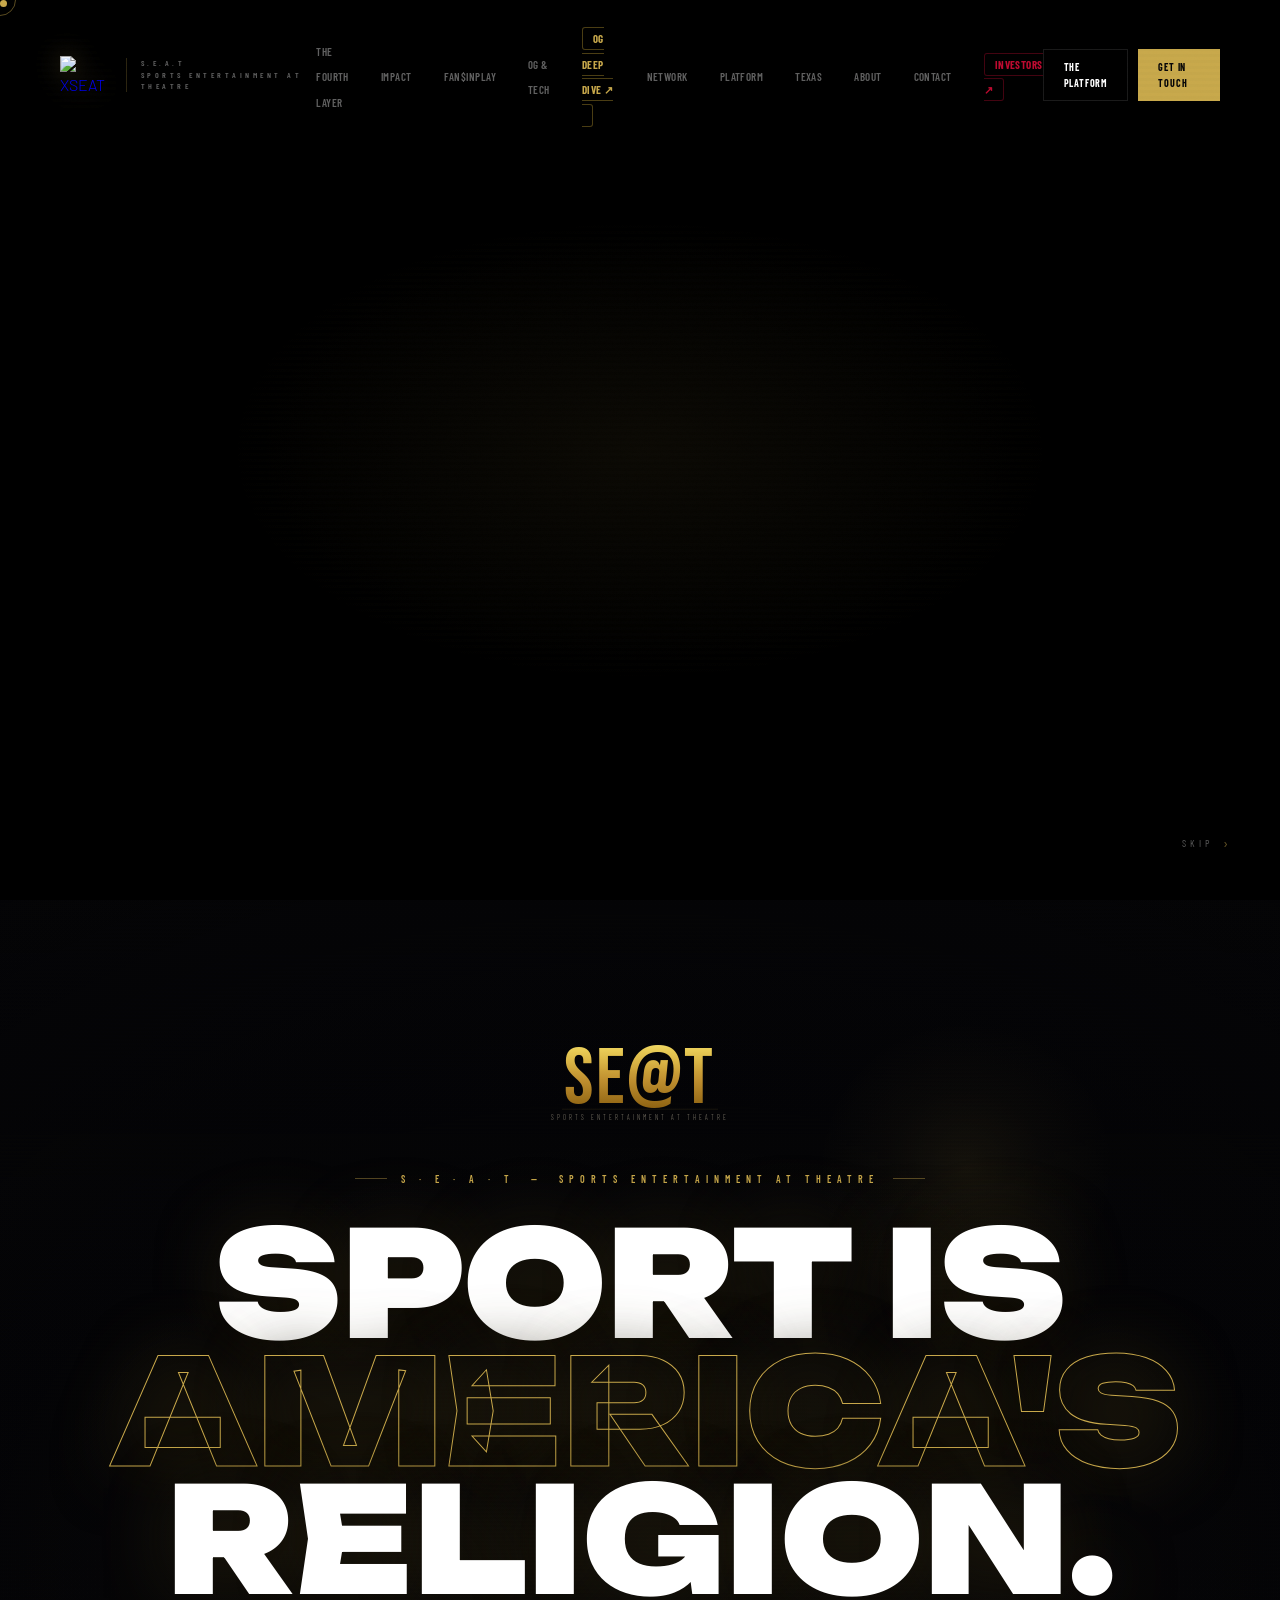
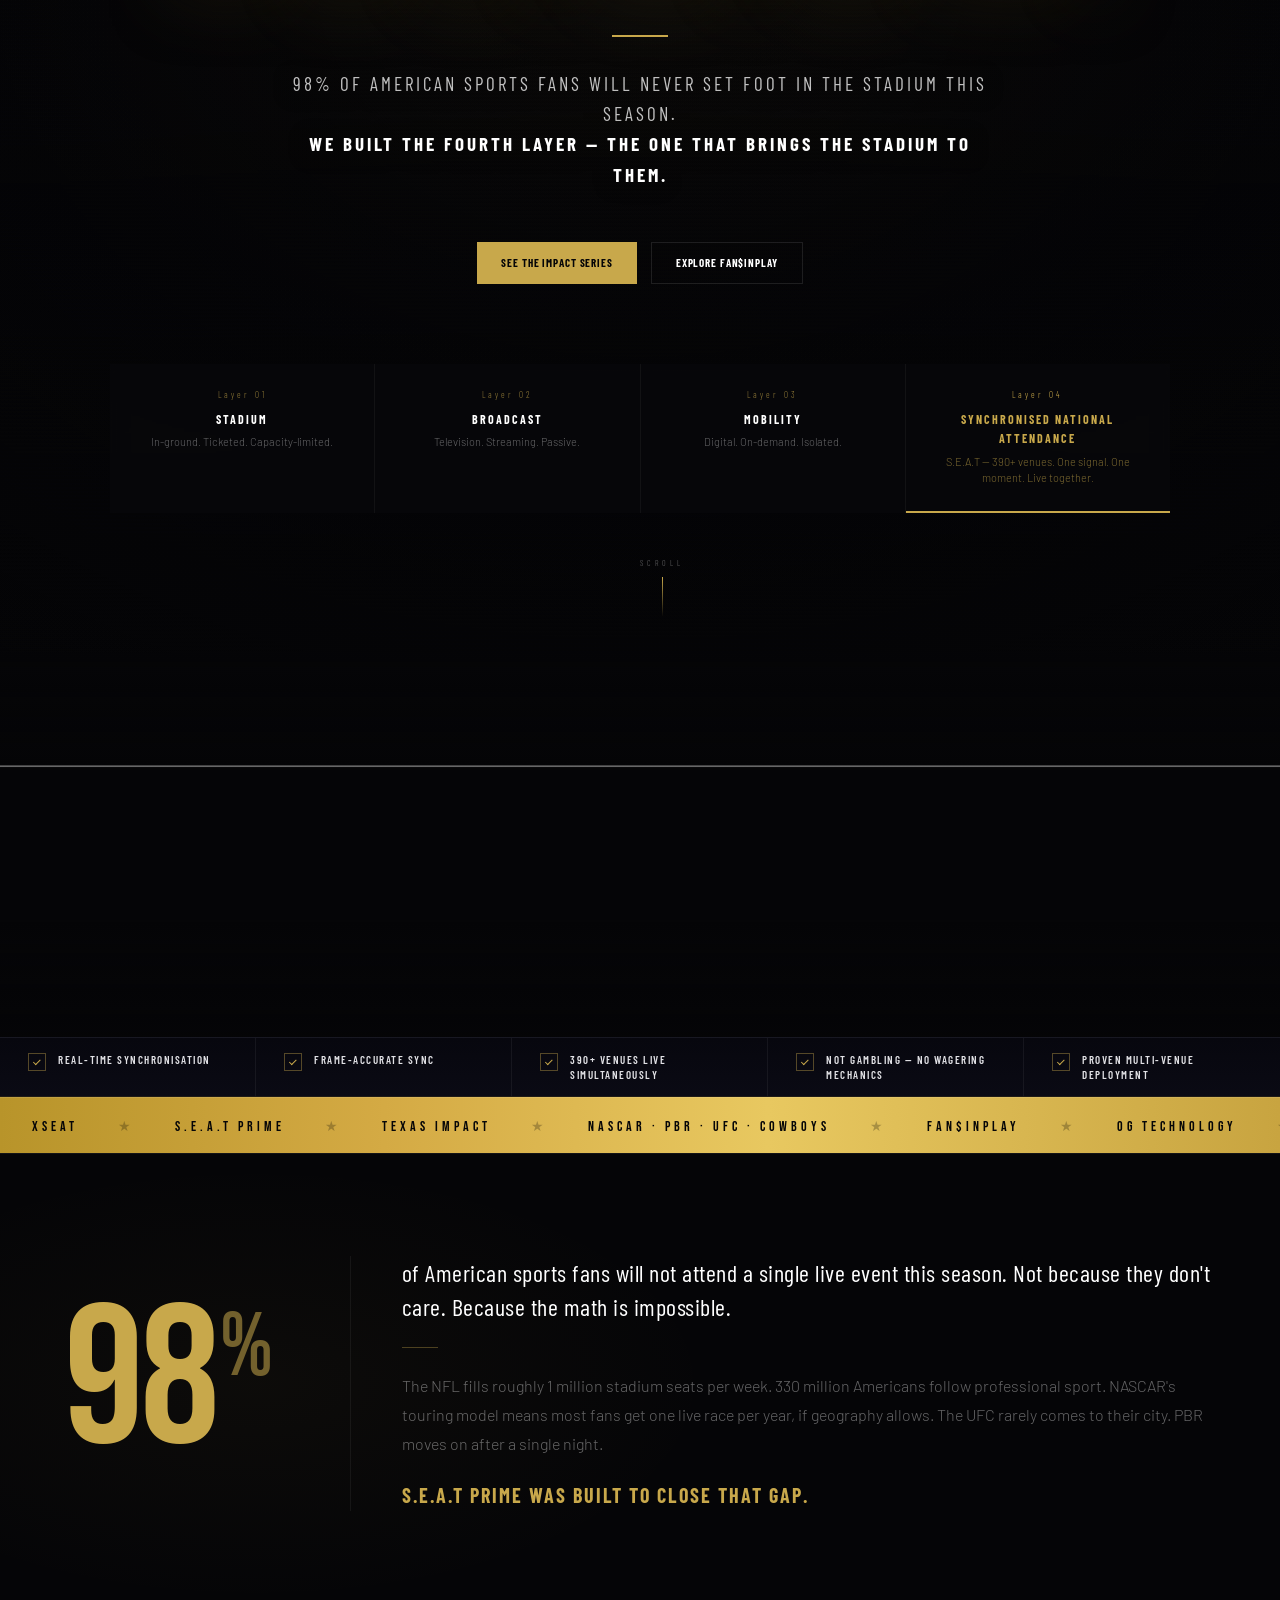
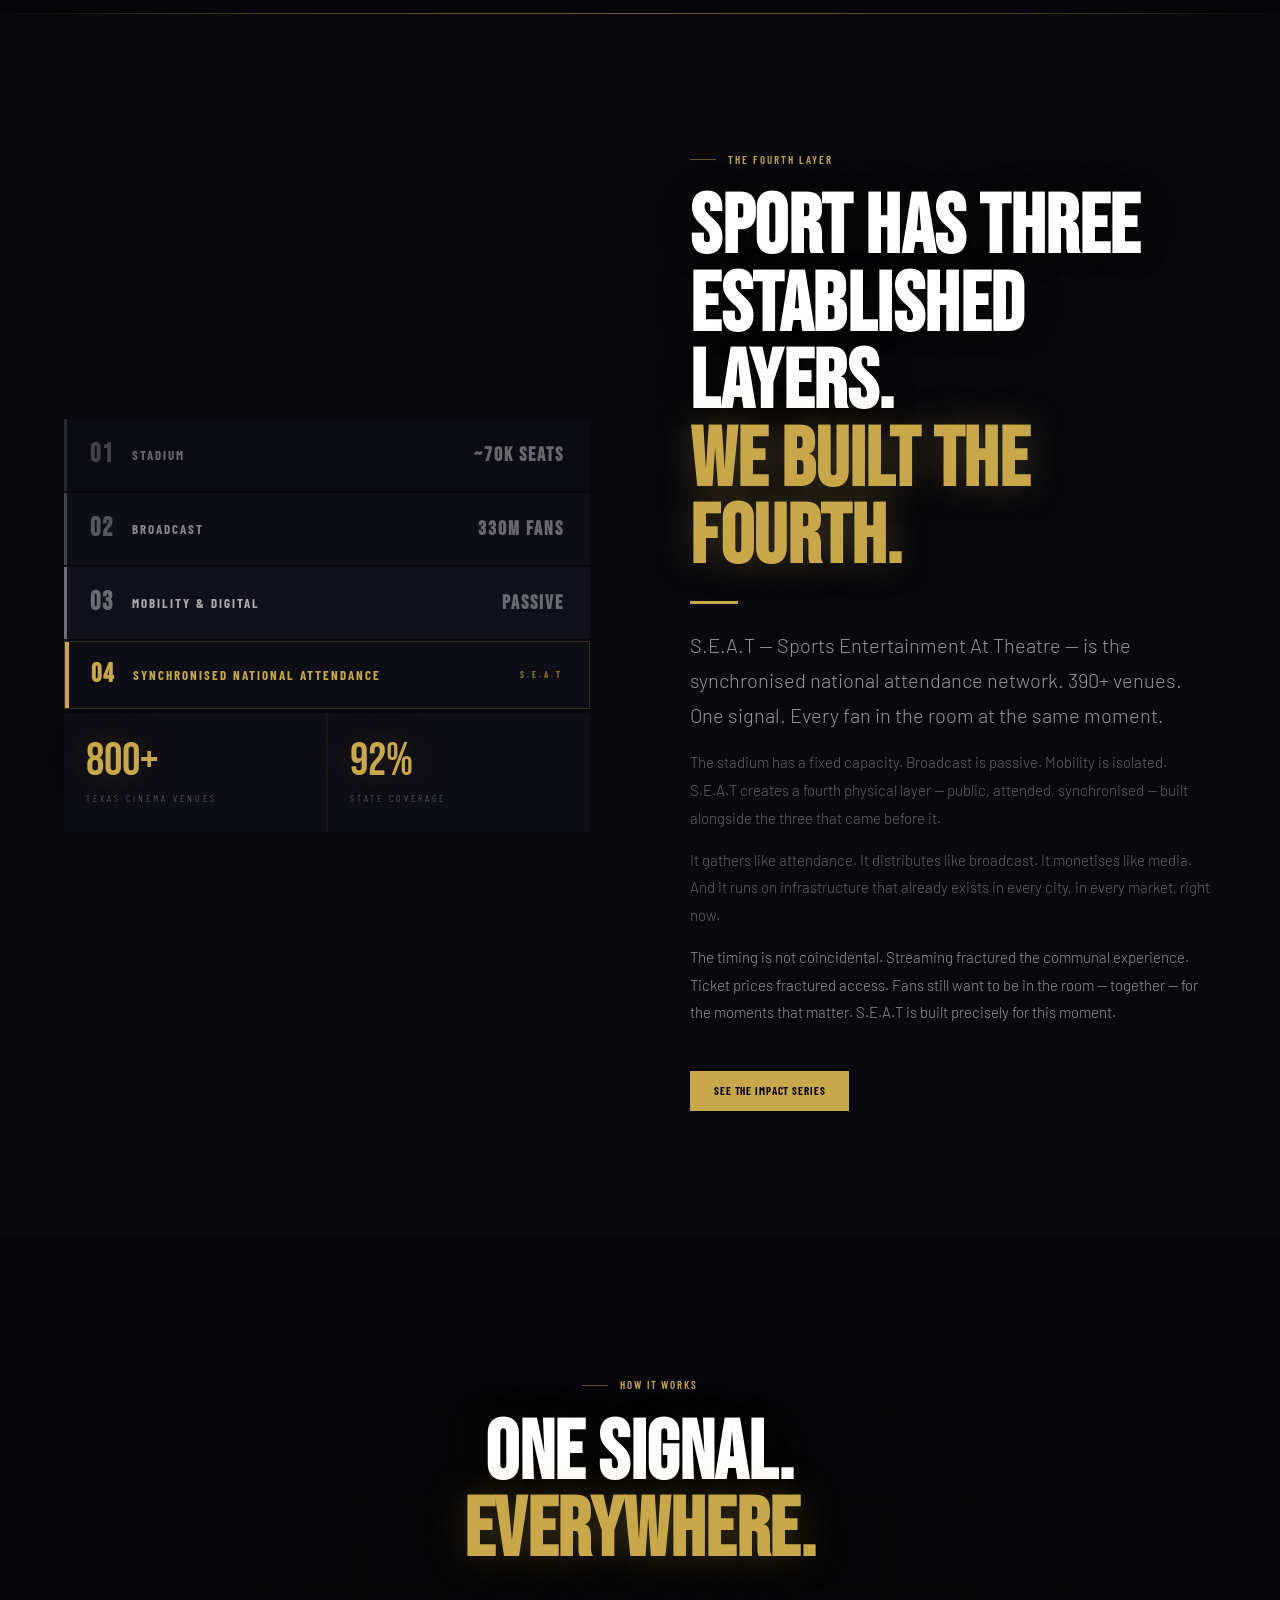
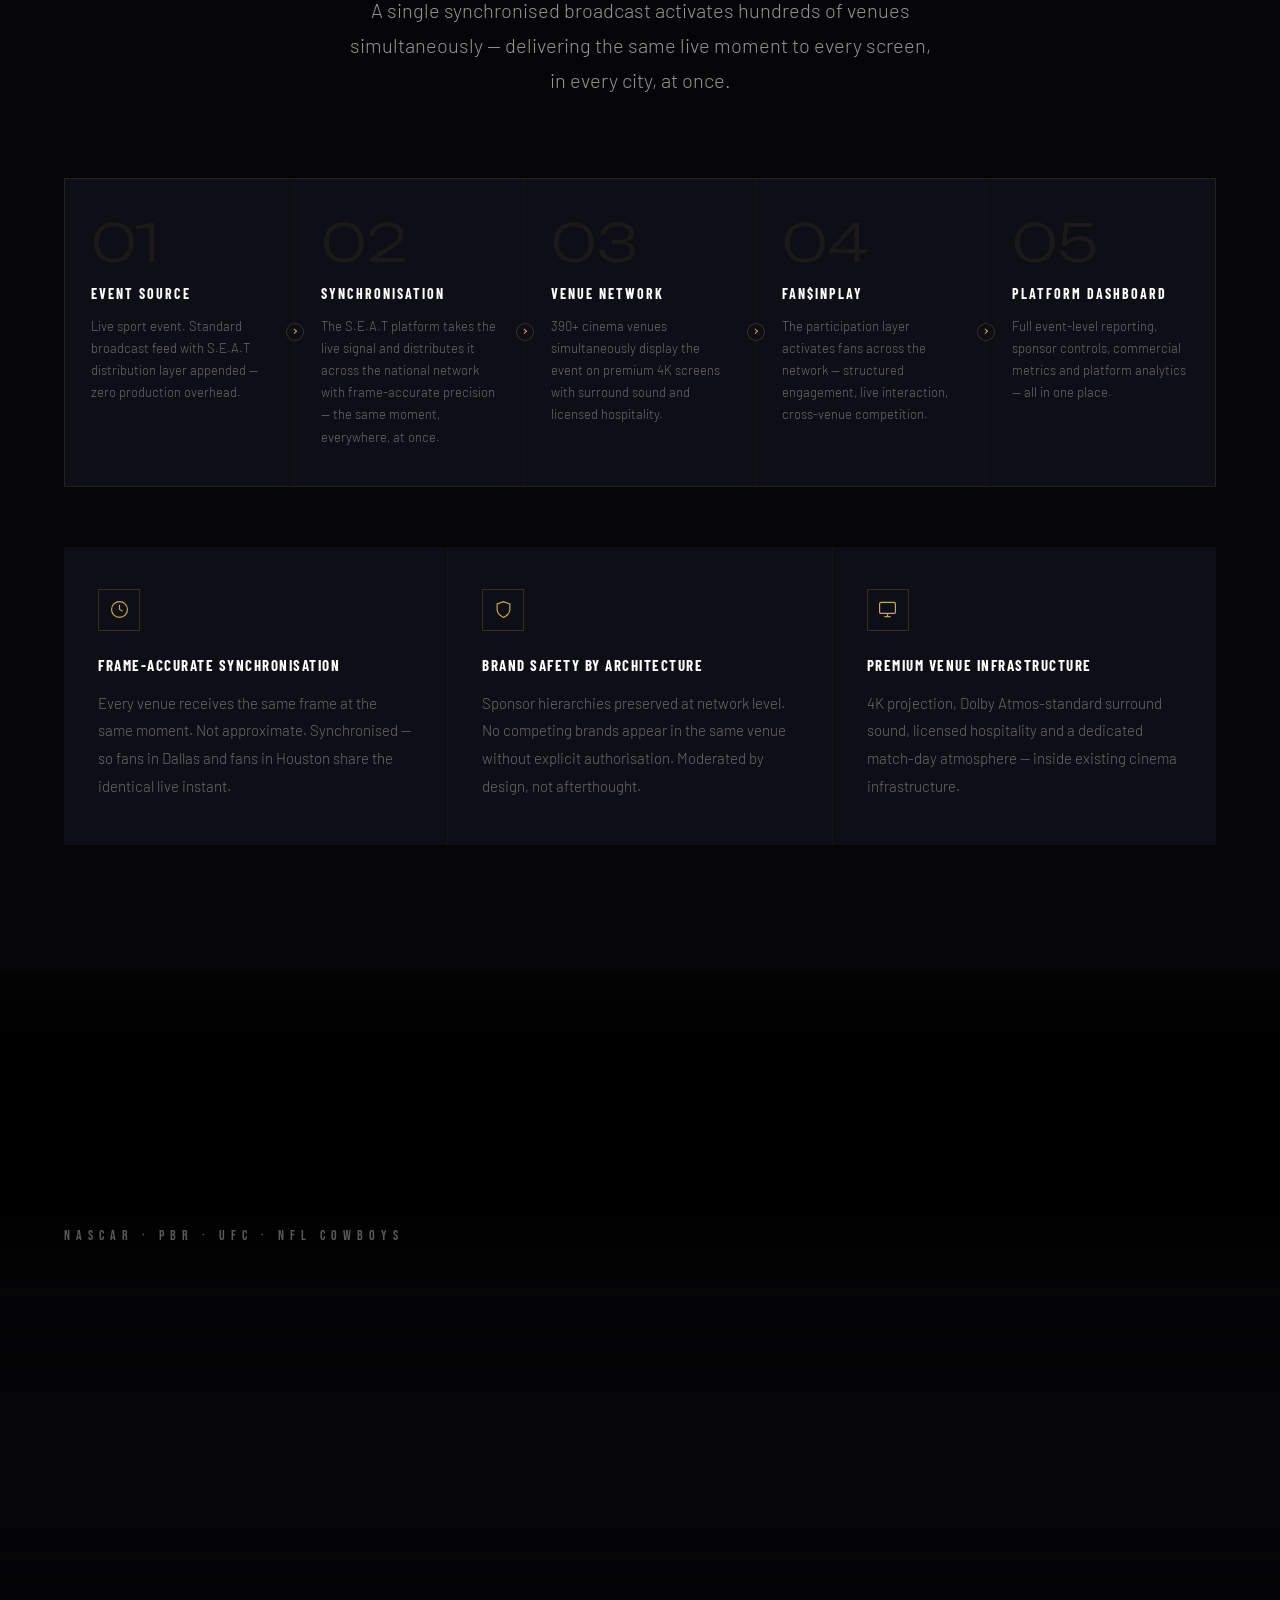
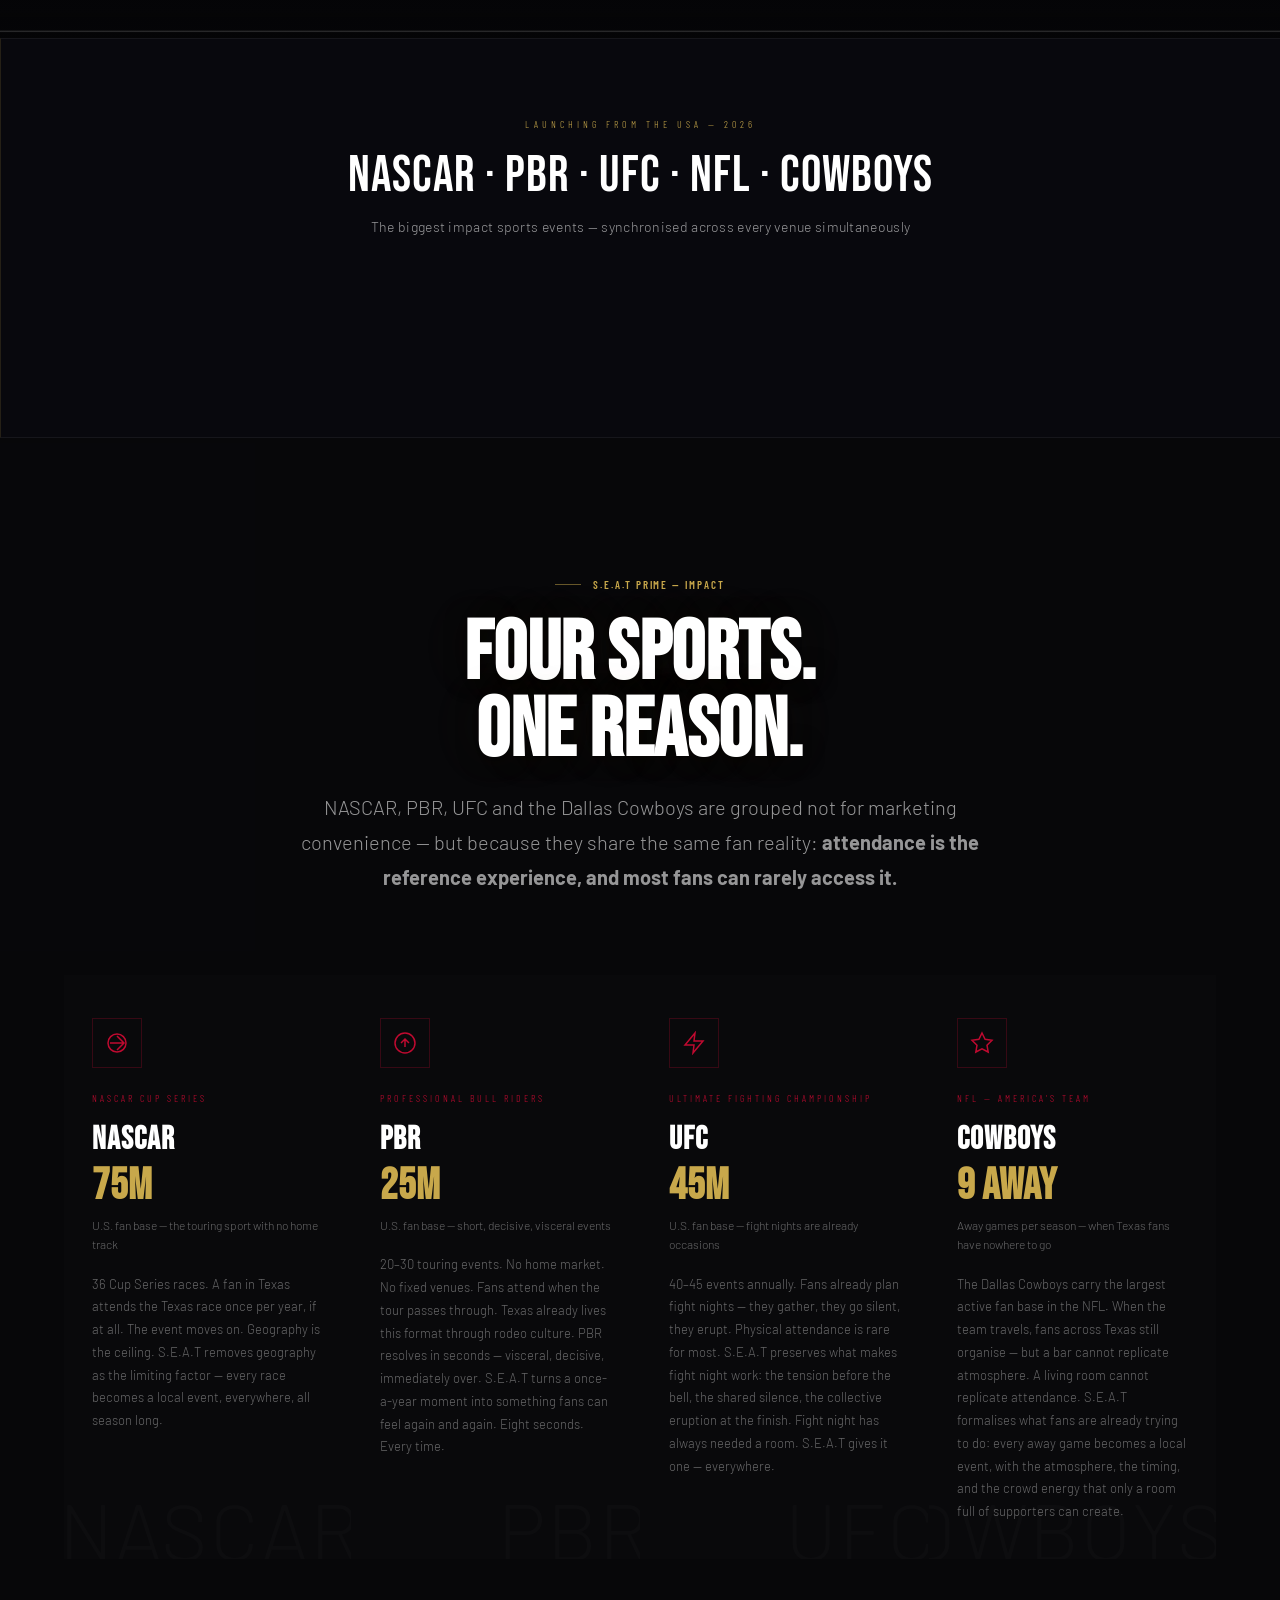
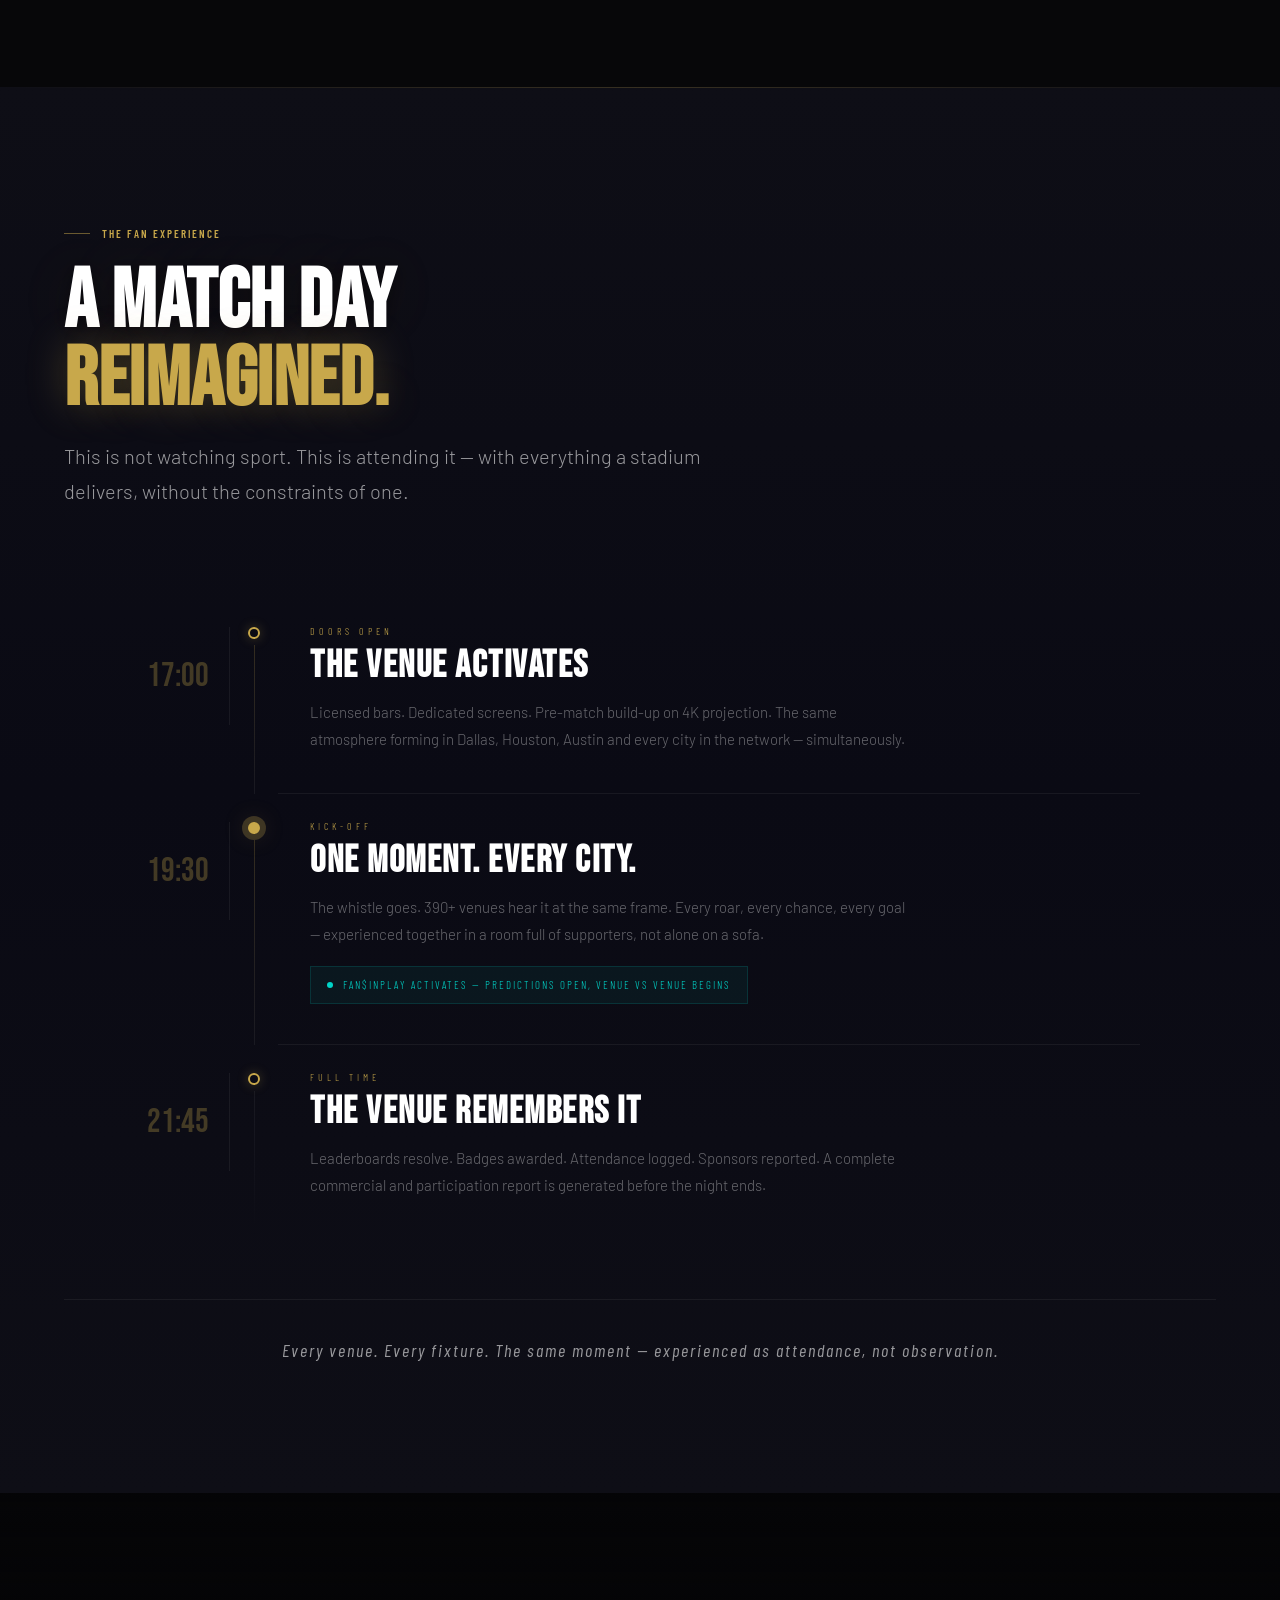
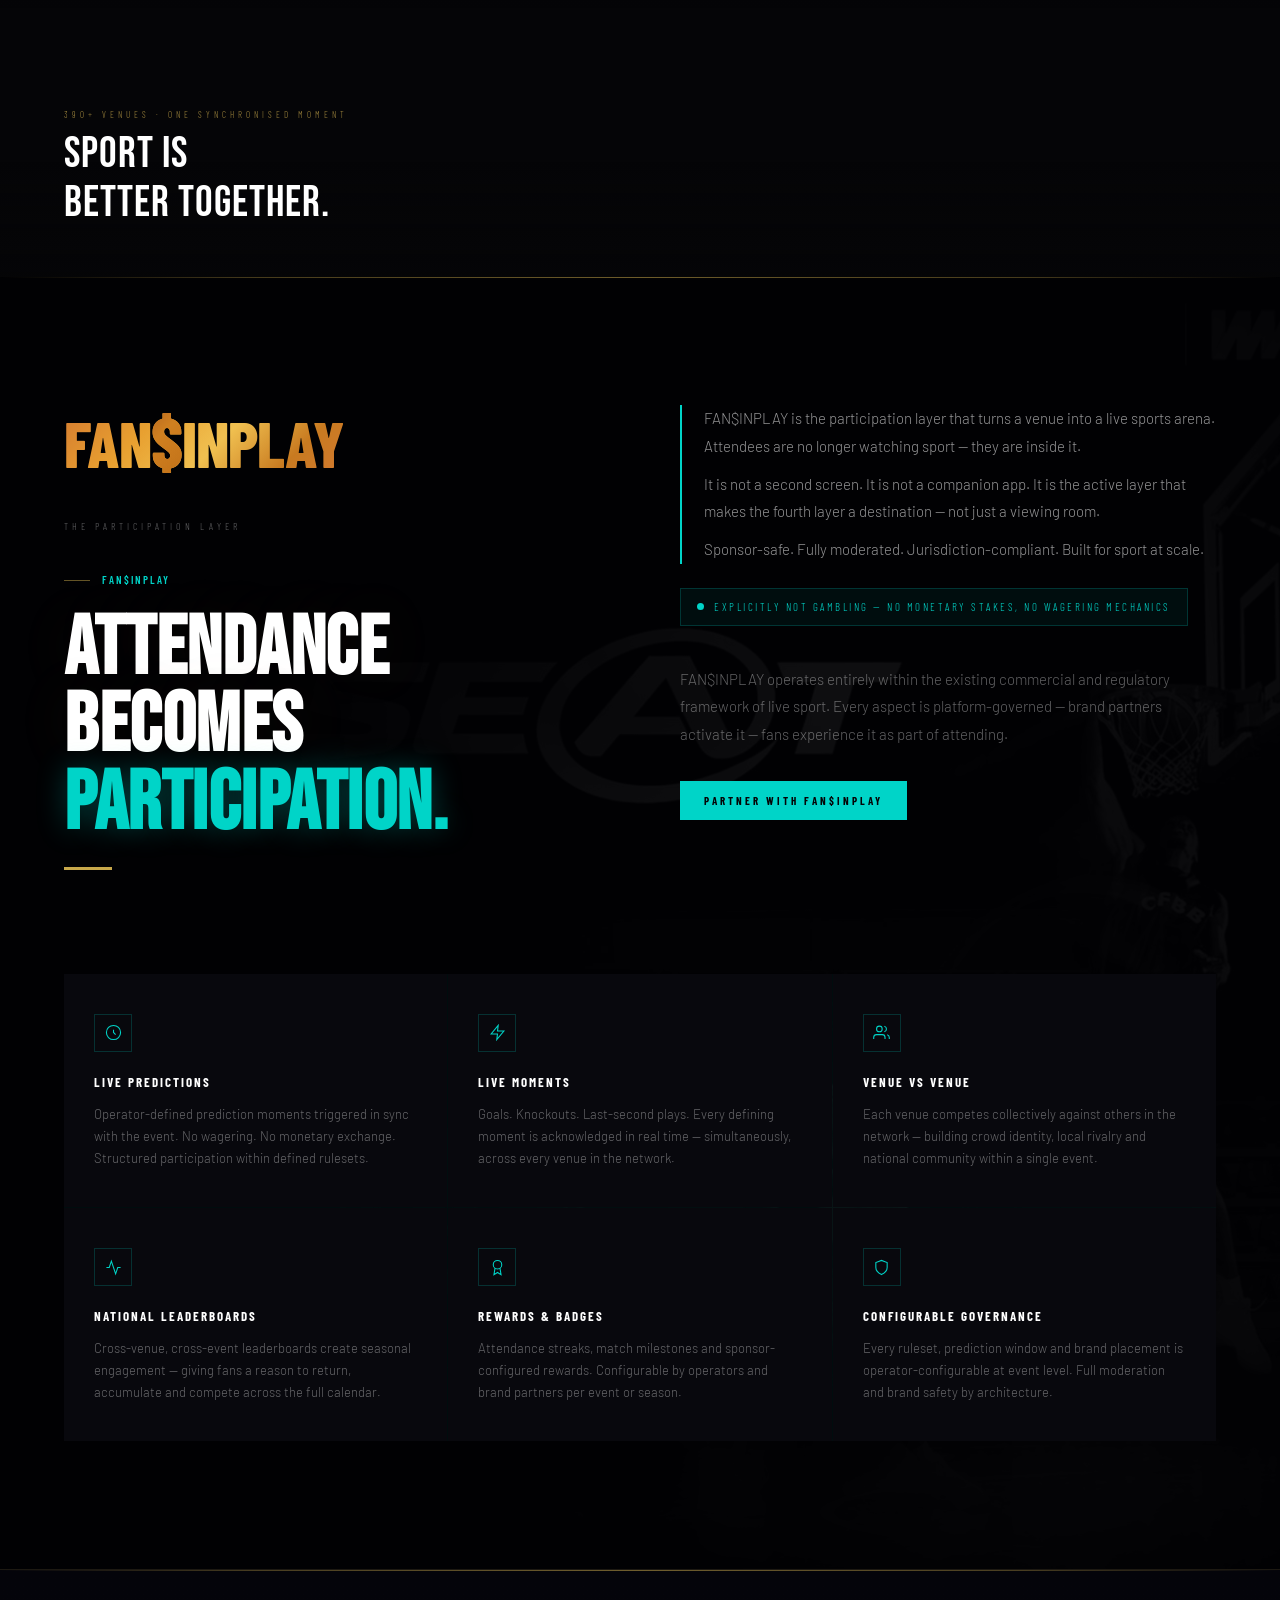
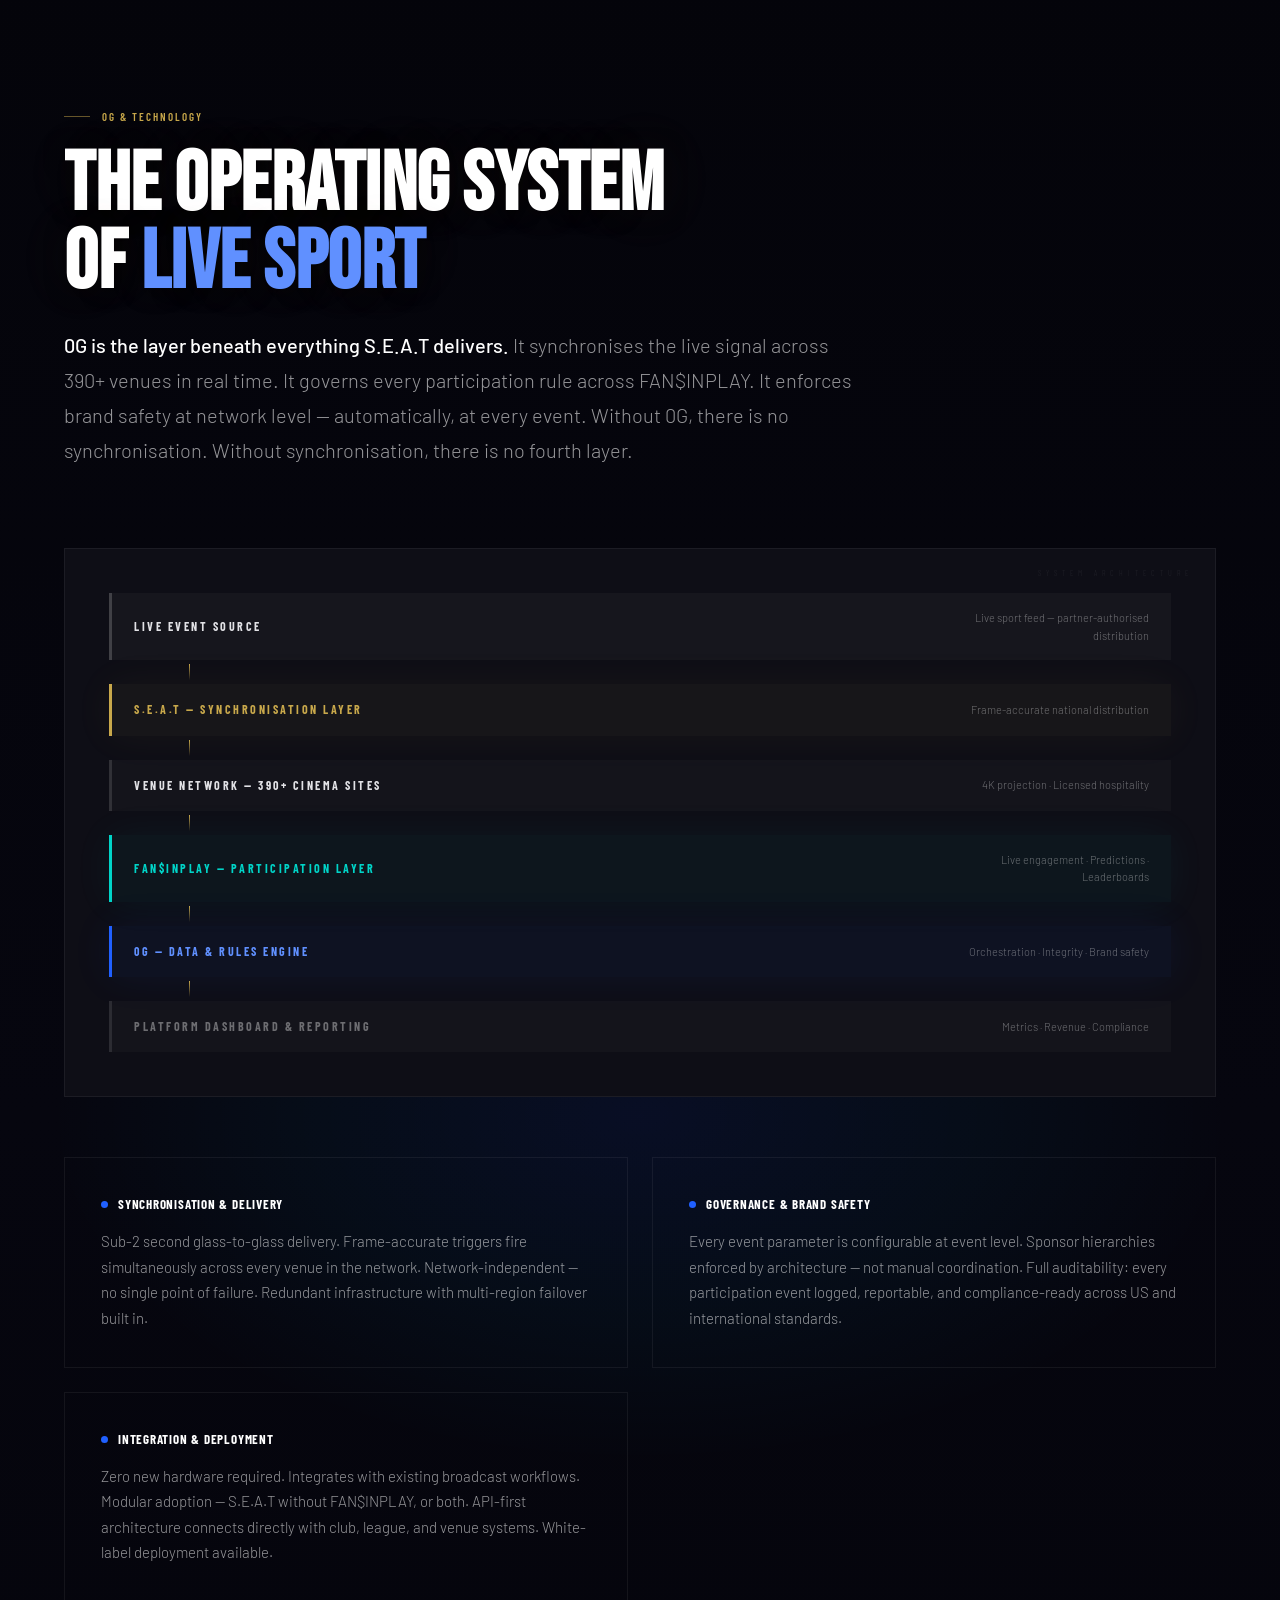
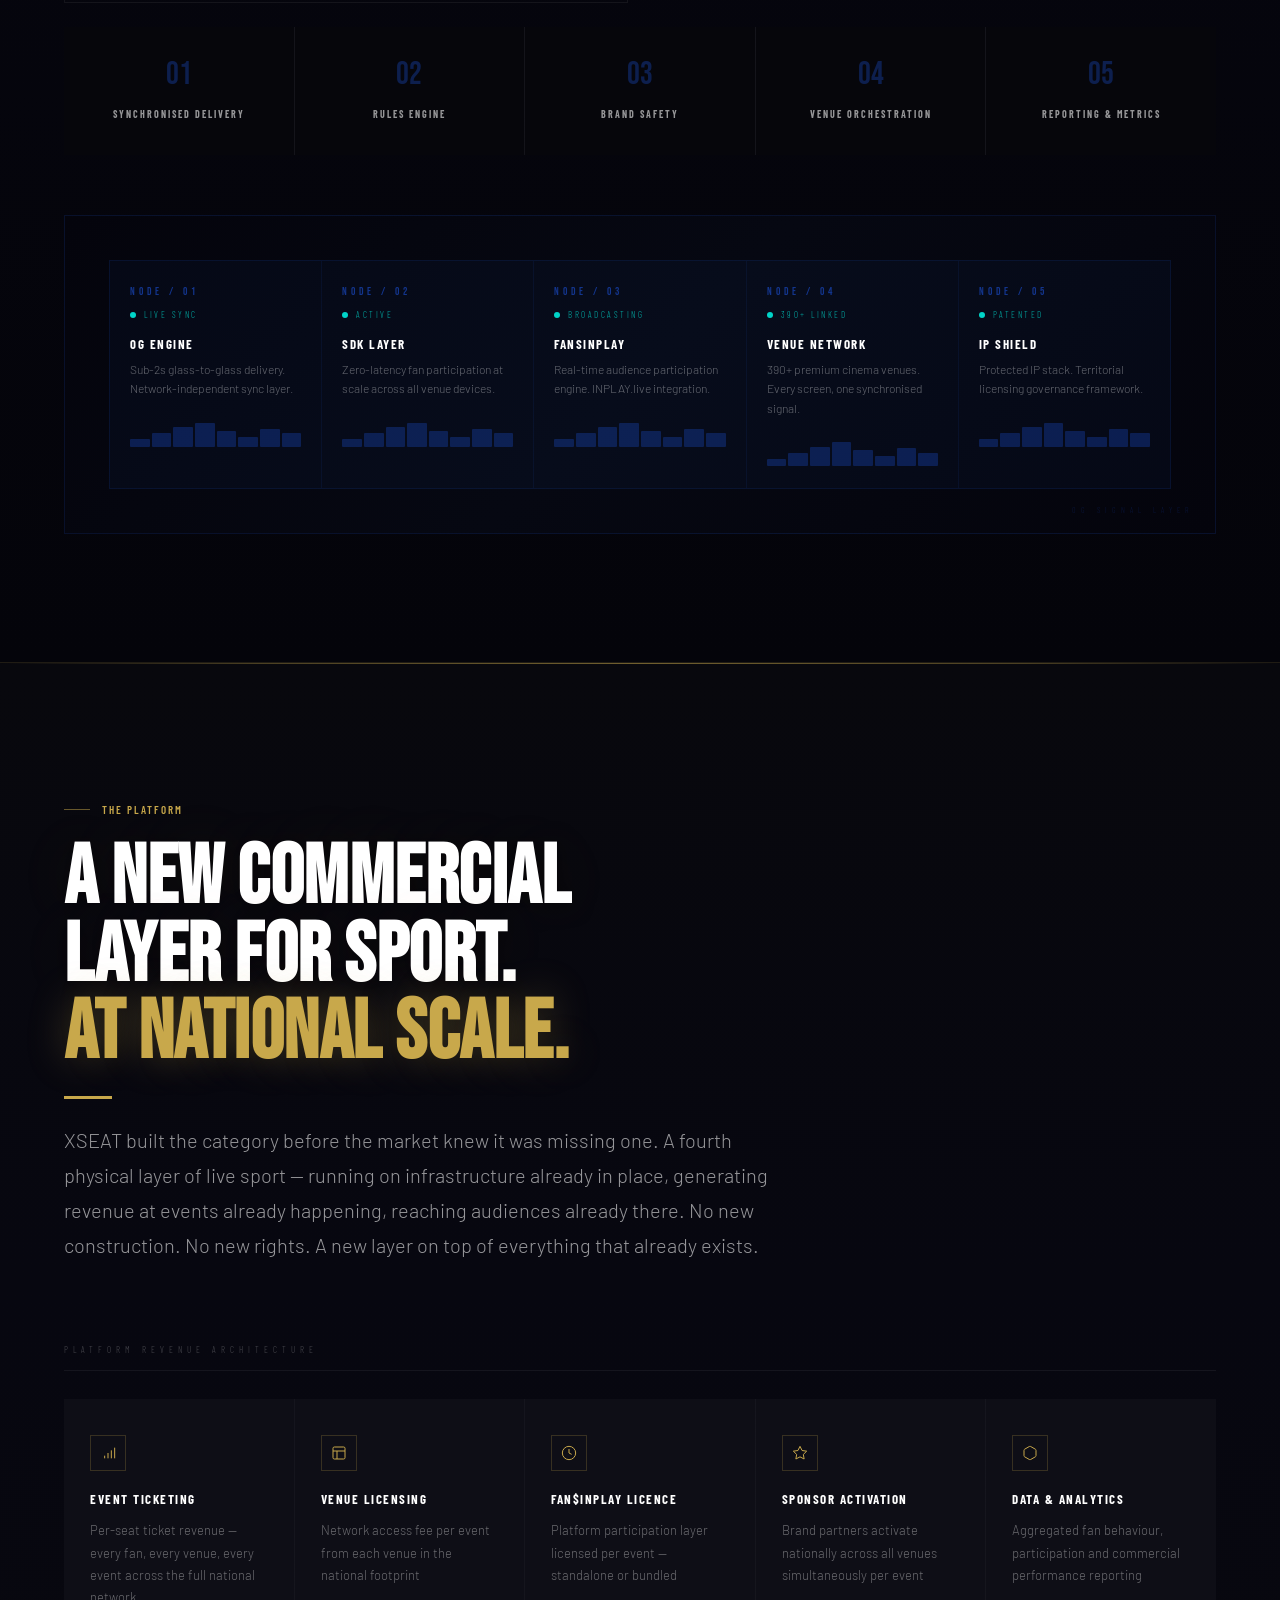
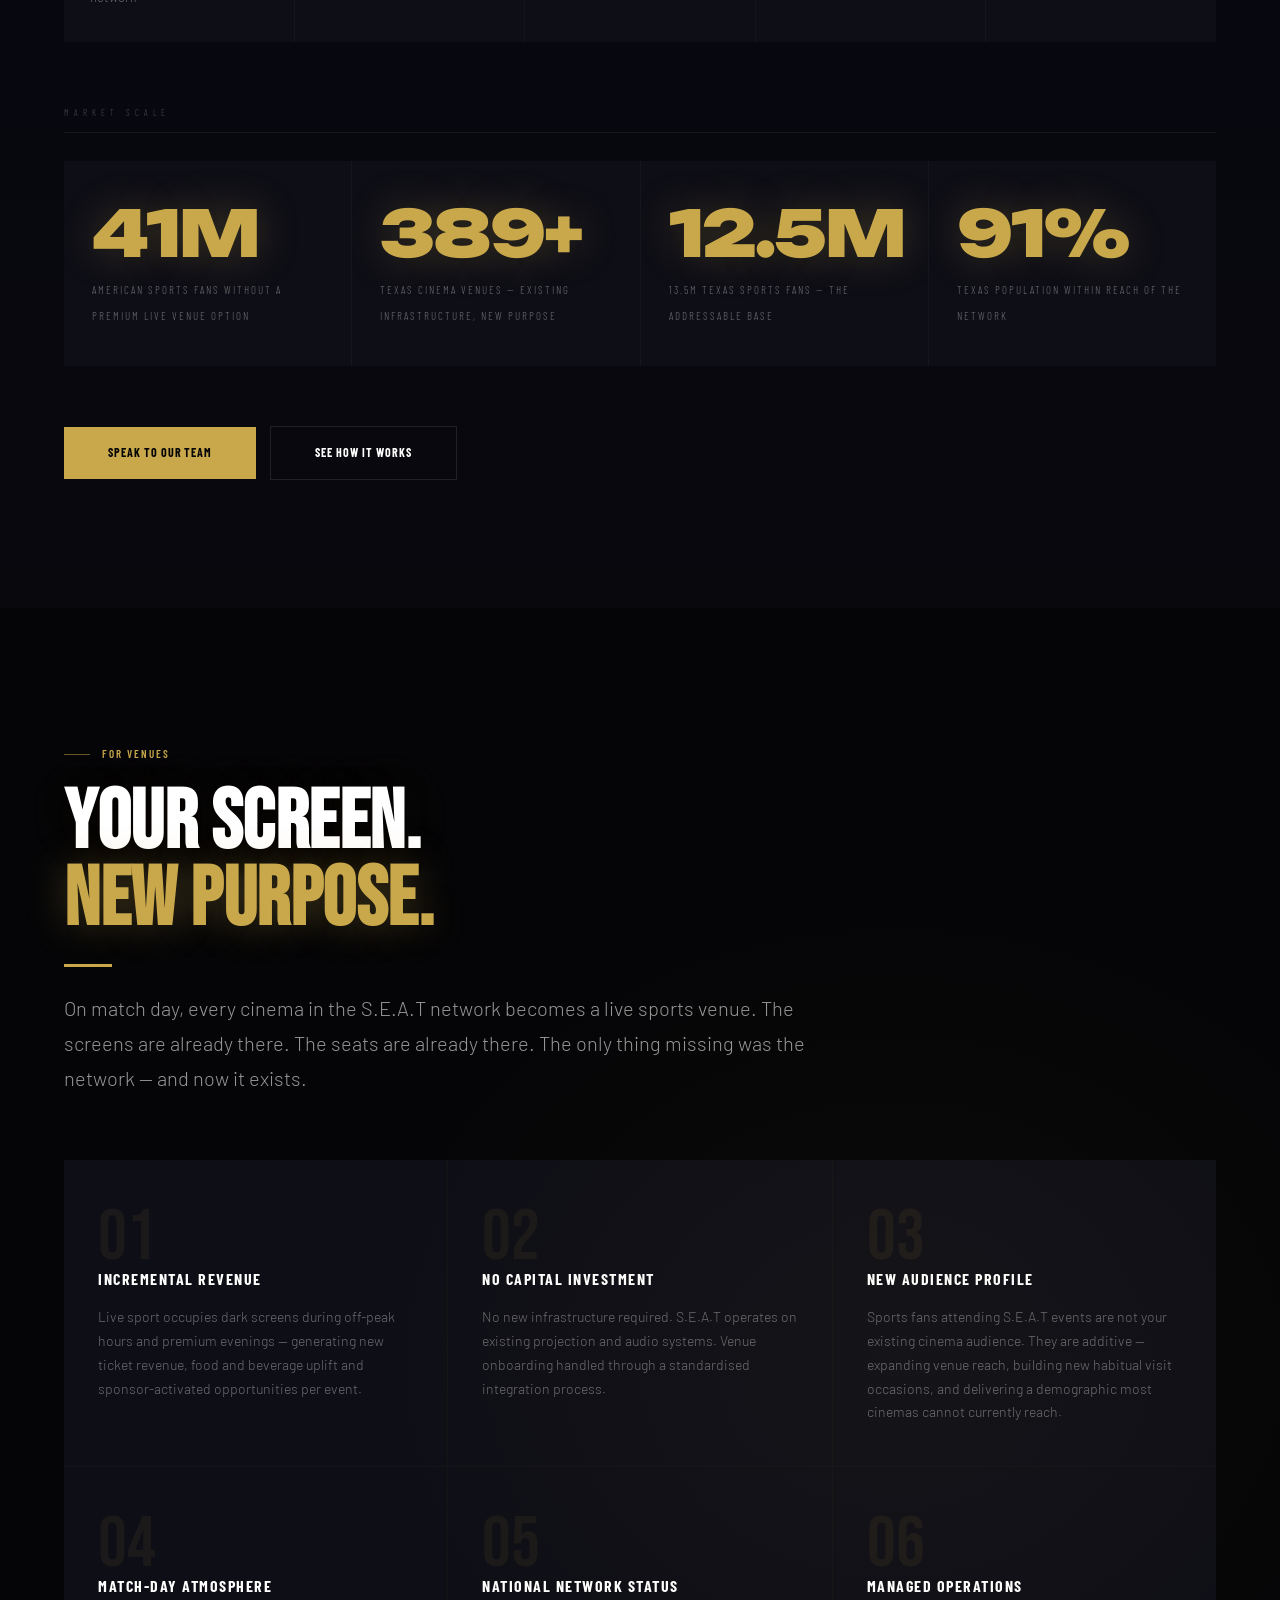
==== commit f393ae0e: "Update index.html" ====
--- a/index.html
+++ b/index.html
@@ -158,7 +158,7 @@
 </section>
 <!-- ══ VISUAL DIVIDER: SPORT IN MOTION ══ -->
 <div aria-hidden="true" class="img-divider">
-<img alt="" loading="lazy" src="assets/images/img_divider.jpg"/>
+<img alt="" loading="lazy" src="/img_divider.jpg"/>
 <div class="img-divider-overlay" style="background:linear-gradient(to bottom,rgba(5,5,7,0.55) 0%,rgba(5,5,7,0) 30%,rgba(5,5,7,0) 70%,rgba(5,5,7,0.60) 100%)"></div>
 </div>
 <!-- PROOF STRIP -->
@@ -329,7 +329,7 @@
   position:relative; width:100%; height:clamp(220px,24vw,380px);
   overflow:hidden; background:#000;
 ">
-<img alt="" loading="lazy" src="assets/images/img_divider.jpg" style="width:100%;height:100%;object-fit:cover;object-position:center 40%;
+<img alt="" loading="lazy" src="/img_divider.jpg" style="width:100%;height:100%;object-fit:cover;object-position:center 40%;
               transform:scale(1.06);transition:transform 0.1s linear;"/>
 <div style="position:absolute;inset:0;background:linear-gradient(
     to bottom, rgba(5,5,7,0.6) 0%, rgba(5,5,7,0) 25%, rgba(5,5,7,0) 75%, rgba(5,5,7,0.7) 100%
@@ -341,7 +341,7 @@
 </div>
 <!-- ══ PBR BULL RIDER DIVIDER ══ -->
 <div aria-hidden="true" class="pbr-divider">
-<img alt="" loading="lazy" src="assets/images/inline_0_pbr_divider.jpg"/>
+<img alt="" loading="lazy" src="/inline_0_pbr_divider.jpg"/>
 <div class="pbr-divider-overlay" style="background:linear-gradient(to bottom,rgba(5,5,7,0.65) 0%,rgba(5,5,7,0) 30%,rgba(5,5,7,0) 65%,rgba(5,5,7,0.70) 100%)"></div>
 </div>
 <!-- ══ SPORTS EVENTS VISUAL PANEL ══ -->
@@ -415,7 +415,7 @@
 
 </section>
 <section aria-labelledby="md-h" class="md" id="match-day">
-<div style="position:absolute;inset:0;z-index:0;background-image:url('assets/images/matchday_inline.jpg');background-size:cover;background-position:center;opacity:0.08;mix-blend-mode:luminosity;pointer-events:none;mask-image:radial-gradient(ellipse 90% 80% at 50% 50%,#000 40%,transparent 80%)"></div>
+<div style="position:absolute;inset:0;z-index:0;background-image:url('/matchday_inline.jpg');background-size:cover;background-position:center;opacity:0.08;mix-blend-mode:luminosity;pointer-events:none;mask-image:radial-gradient(ellipse 90% 80% at 50% 50%,#000 40%,transparent 80%)"></div>
 <div aria-hidden="true" class="md-bg-img"></div>
 <div class="mw">
 <div class="md-header">
@@ -472,7 +472,7 @@
 </section>
 <!-- ══ CINEMA × SPORT DIVIDER ══ -->
 <div aria-hidden="true" class="cinema-divider">
-<img alt="" loading="lazy" src="assets/images/fansinplay_background_12.jpg"/>
+<img alt="" loading="lazy" src="/fansinplay_background_12.jpg"/>
 <div class="cinema-divider-overlay" style="background:linear-gradient(to bottom,rgba(5,5,7,0.6) 0%,rgba(5,5,7,0) 25%,rgba(5,5,7,0) 55%,rgba(5,5,7,0.7) 100%)"></div>
 <div class="cinema-divider-text">
 <span class="cdt-eyebrow">390+ venues · One synchronised moment</span>
@@ -484,7 +484,7 @@
 ══════════════════════════ -->
 <section aria-labelledby="fip-h" class="fip" id="fansinplay">
 <div aria-hidden="true" class="fip-bg" style="opacity:0.09!important"></div>
-<div style="position:absolute;inset:0;z-index:0;background-image:url('assets/images/about_background.jpg');background-size:cover;background-position:center;opacity:0.06;mix-blend-mode:luminosity;pointer-events:none;mask-image:radial-gradient(ellipse 80% 80% at 80% 50%,#000 30%,transparent 75%)"></div>
+<div style="position:absolute;inset:0;z-index:0;background-image:url('/about_background.jpg');background-size:cover;background-position:center;opacity:0.06;mix-blend-mode:luminosity;pointer-events:none;mask-image:radial-gradient(ellipse 80% 80% at 80% 50%,#000 30%,transparent 75%)"></div>
 <div class="fip-in">
 <div class="fip-hdr">
 <div>
@@ -546,7 +546,7 @@
      0G + TECHNOLOGY
 ══════════════════════════ -->
 <section aria-labelledby="tech-h" class="tech" id="technology">
-<div aria-hidden="true" class="network-bg-overlay" style="background-image:url('assets/images/technology_inline.jpg'); opacity:0.06; background-position:right center;"></div>
+<div aria-hidden="true" class="network-bg-overlay" style="background-image:url('/technology_inline.jpg'); opacity:0.06; background-position:right center;"></div>
 <div aria-hidden="true" class="tech-glow"></div>
 <div style="
   position:absolute; right:0; top:50%; transform:translateY(-50%);
@@ -555,7 +555,7 @@
   overflow:hidden;
   mask-image:linear-gradient(to left, rgba(0,0,0,0.6) 0%, transparent 80%);
 ">
-<img alt="" src="assets/images/image_5.jpg" style="width:100%;height:auto;display:block;"/>
+<img alt="" src="/image_5.jpg" style="width:100%;height:auto;display:block;"/>
 </div>
 <div aria-hidden="true" class="tech-phone-img"></div>
 <div class="tech-in">
@@ -679,7 +679,7 @@
      THE PLATFORM — INVESTOR / PARTNER
 ══════════════════════════ -->
 <section aria-labelledby="plat-h" class="platform" id="platform">
-<div style="position:absolute;inset:0;z-index:0;background-image:url('assets/images/platform_inline.jpg');background-size:cover;background-position:center 30%;opacity:0.07;mix-blend-mode:luminosity;pointer-events:none;mask-image:radial-gradient(ellipse 80% 70% at 70% 50%,#000 40%,transparent 80%)"></div>
+<div style="position:absolute;inset:0;z-index:0;background-image:url('/platform_inline.jpg');background-size:cover;background-position:center 30%;opacity:0.07;mix-blend-mode:luminosity;pointer-events:none;mask-image:radial-gradient(ellipse 80% 70% at 70% 50%,#000 40%,transparent 80%)"></div>
 <div aria-hidden="true" class="platform-bg-img"></div>
 <div class="platform-inner mw">
 <div class="plat-head rv">
@@ -755,7 +755,7 @@
      FOR VENUES
 ══════════════════════════ -->
 <section aria-labelledby="ven-h" class="venues" id="venues">
-<div aria-hidden="true" class="crowd-stadium-bg" style="background-image:url('assets/images/image_8.jpg')"></div>
+<div aria-hidden="true" class="crowd-stadium-bg" style="background-image:url('/image_8.jpg')"></div>
 <div aria-hidden="true" class="venues-bg-img"></div>
 <div class="mw">
 <div class="lbl rv">For Venues</div>
@@ -793,7 +793,7 @@
 </section>
 <!-- ══ BASEBALL CINEMA DIVIDER ══ -->
 <div aria-hidden="true" class="baseball-divider">
-<img alt="" loading="lazy" src="assets/images/inline_6_baseball_divide.jpg"/>
+<img alt="" loading="lazy" src="/inline_6_baseball_divide.jpg"/>
 <div style="position:absolute;inset:0;background:linear-gradient(to bottom,rgba(5,5,7,0.60) 0%,rgba(5,5,7,0) 28%,rgba(5,5,7,0) 60%,rgba(5,5,7,0.65) 100%);pointer-events:none"></div>
 </div>
 <!-- ══════════════════════════
@@ -874,7 +874,7 @@
 </section>
 <!-- ══ STADIUM AERIAL DIVIDER ══ -->
 <div aria-hidden="true" class="stadium-aerial-divider">
-<img alt="" loading="lazy" src="assets/images/stadium_aerial_divider.jpg"/>
+<img alt="" loading="lazy" src="/stadium_aerial_divider.jpg"/>
 <div style="position:absolute;inset:0;background:linear-gradient(to bottom,rgba(5,5,7,0.55) 0%,rgba(5,5,7,0) 30%,rgba(5,5,7,0) 65%,rgba(5,5,7,0.65) 100%);pointer-events:none"></div>
 </div>
 <!-- ══ INVESTOR TEASER ══ -->
@@ -888,7 +888,7 @@
 ">
 <div aria-hidden="true" style="
   position:absolute;inset:0;
-  background-image:url('assets/images/numbers_inline.jpg');
+  background-image:url('/numbers_inline.jpg');
   background-size:cover;background-position:center 40%;
   opacity:.07;pointer-events:none;
 "></div>
@@ -926,7 +926,7 @@
 </div>
 </section>
 <section aria-labelledby="nm-h" class="netmap" id="network">
-<div aria-hidden="true" class="network-bg-overlay" style="background-image:url('assets/images/events_panel.jpg')"></div>
+<div aria-hidden="true" class="network-bg-overlay" style="background-image:url('/events_panel.jpg')"></div>
 <div aria-hidden="true" class="netmap-bg-img"></div>
 <div class="network-in mw">
 <div>
@@ -995,14 +995,14 @@
   position:relative; width:100%; height:clamp(200px,22vw,340px);
   overflow:hidden; background:#000;
 ">
-<img alt="" loading="lazy" src="assets/images/image_8.jpg" style="width:100%;height:100%;object-fit:cover;object-position:center 30%;
+<img alt="" loading="lazy" src="/image_8.jpg" style="width:100%;height:100%;object-fit:cover;object-position:center 30%;
               transform:scale(1.06);"/>
 <div style="position:absolute;inset:0;background:linear-gradient(
     to bottom, rgba(5,5,7,0.65) 0%, rgba(5,5,7,0.1) 30%, rgba(5,5,7,0.1) 70%, rgba(5,5,7,0.75) 100%
   )"></div>
 </div>
 <section aria-labelledby="gov-h" class="gov" id="governance">
-<div aria-hidden="true" class="gov-crowd-bg" style="background-image:url('assets/images/governance_inline.jpg')"></div>
+<div aria-hidden="true" class="gov-crowd-bg" style="background-image:url('/governance_inline.jpg')"></div>
 <div aria-hidden="true" class="gov-bg-img"></div>
 <div aria-hidden="true" class="gov-glow"></div>
 <div class="gov-in">
@@ -1034,14 +1034,14 @@
 </div>
 <!-- ══ VISUAL DIVIDER: SEAT BRAND ══ -->
 <div aria-hidden="true" class="img-divider" style="height:clamp(180px,22vw,340px)">
-<img alt="" loading="lazy" src="assets/images/inline_10_img_divider.jpg" style="object-position:center 20%"/>
+<img alt="" loading="lazy" src="/inline_10_img_divider.jpg" style="object-position:center 20%"/>
 <div class="img-divider-overlay" style="background:linear-gradient(to bottom,rgba(5,5,7,0.65) 0%,rgba(5,5,7,0.1) 40%,rgba(5,5,7,0.1) 60%,rgba(5,5,7,0.70) 100%)"></div>
 </div>
 <!-- ══════════════════════════
      CONTACT
 ══════════════════════════ -->
 <section aria-labelledby="ct-h" class="contact" id="contact">
-<div aria-hidden="true" class="gov-crowd-bg" style="background-image:url('assets/images/contact_inline.jpg'); opacity:0.06; background-position:center top;"></div>
+<div aria-hidden="true" class="gov-crowd-bg" style="background-image:url('/contact_inline.jpg'); opacity:0.06; background-position:center top;"></div>
 <div class="contact-in mw">
 <div>
 <div class="lbl rv">Contact</div>
@@ -1141,4 +1141,4 @@
 </footer>
 
 <script src="script.js"></script></body>
-</html>+</html>
